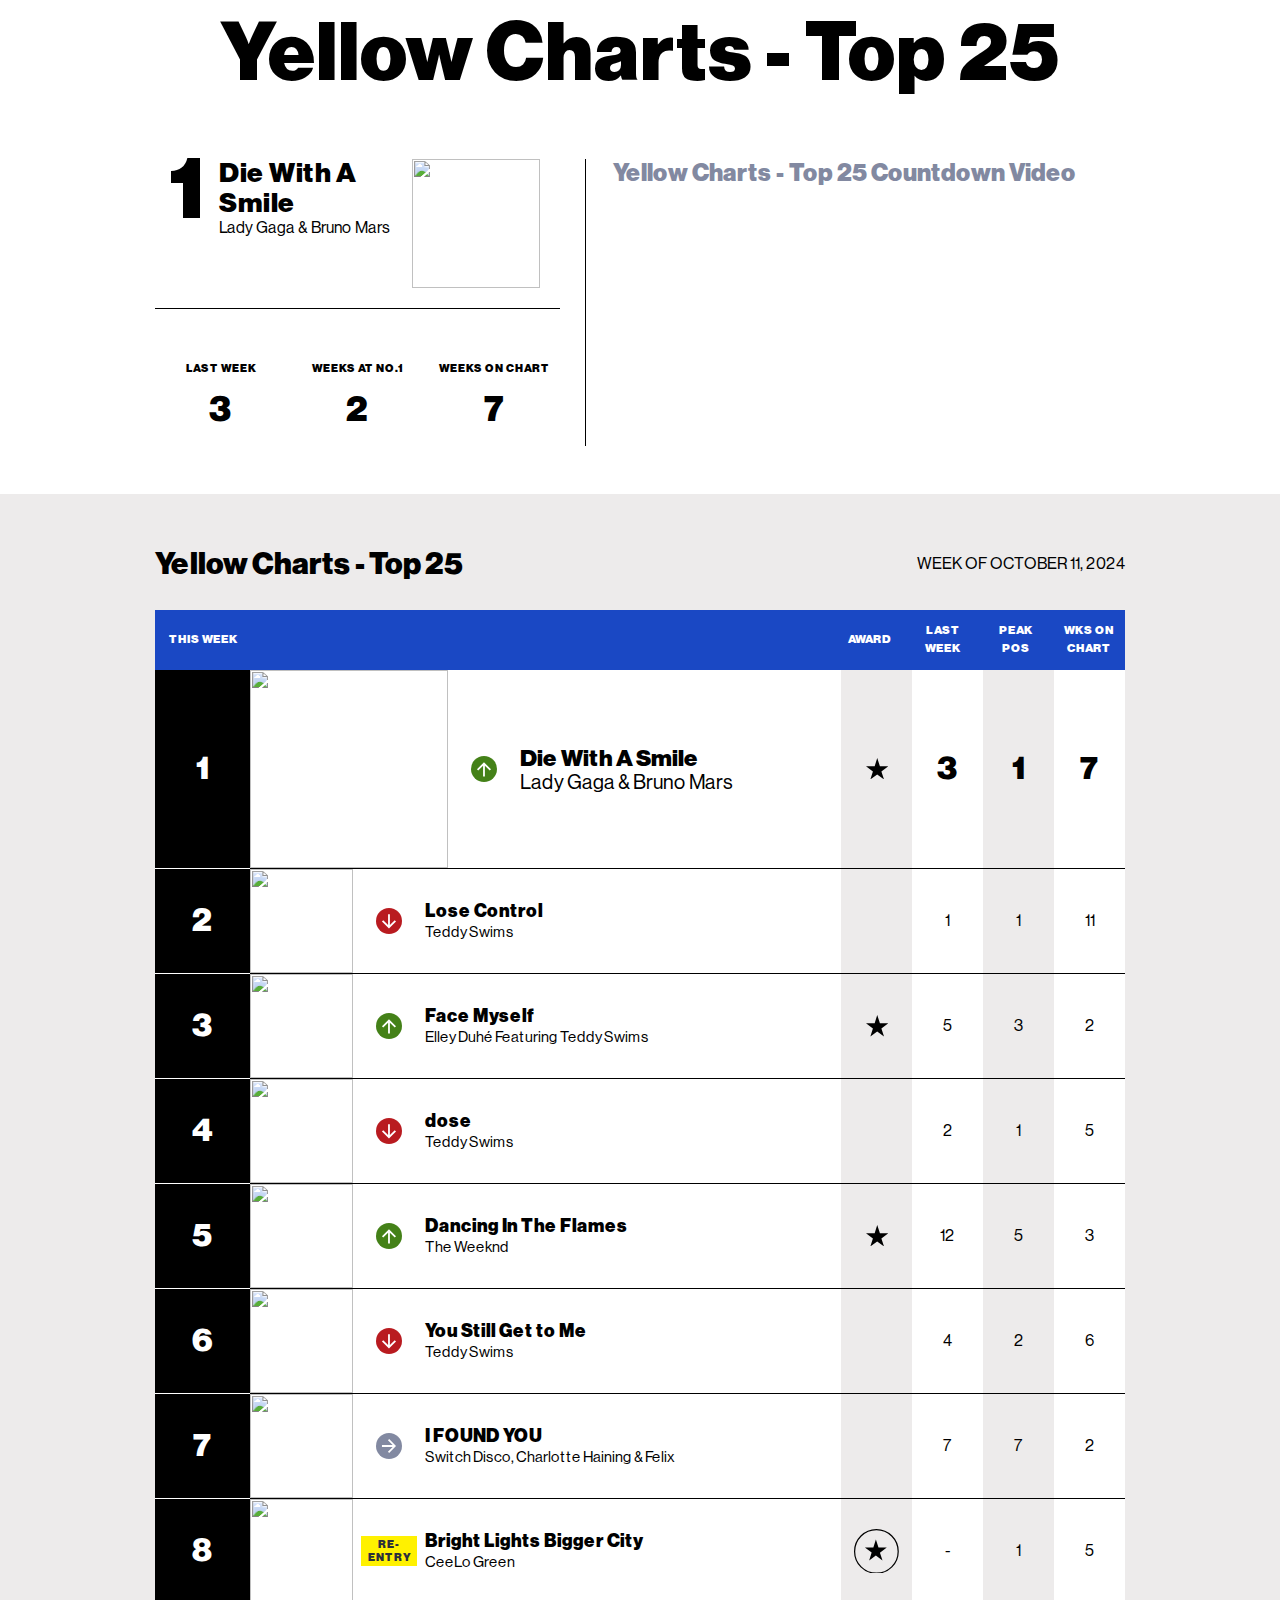
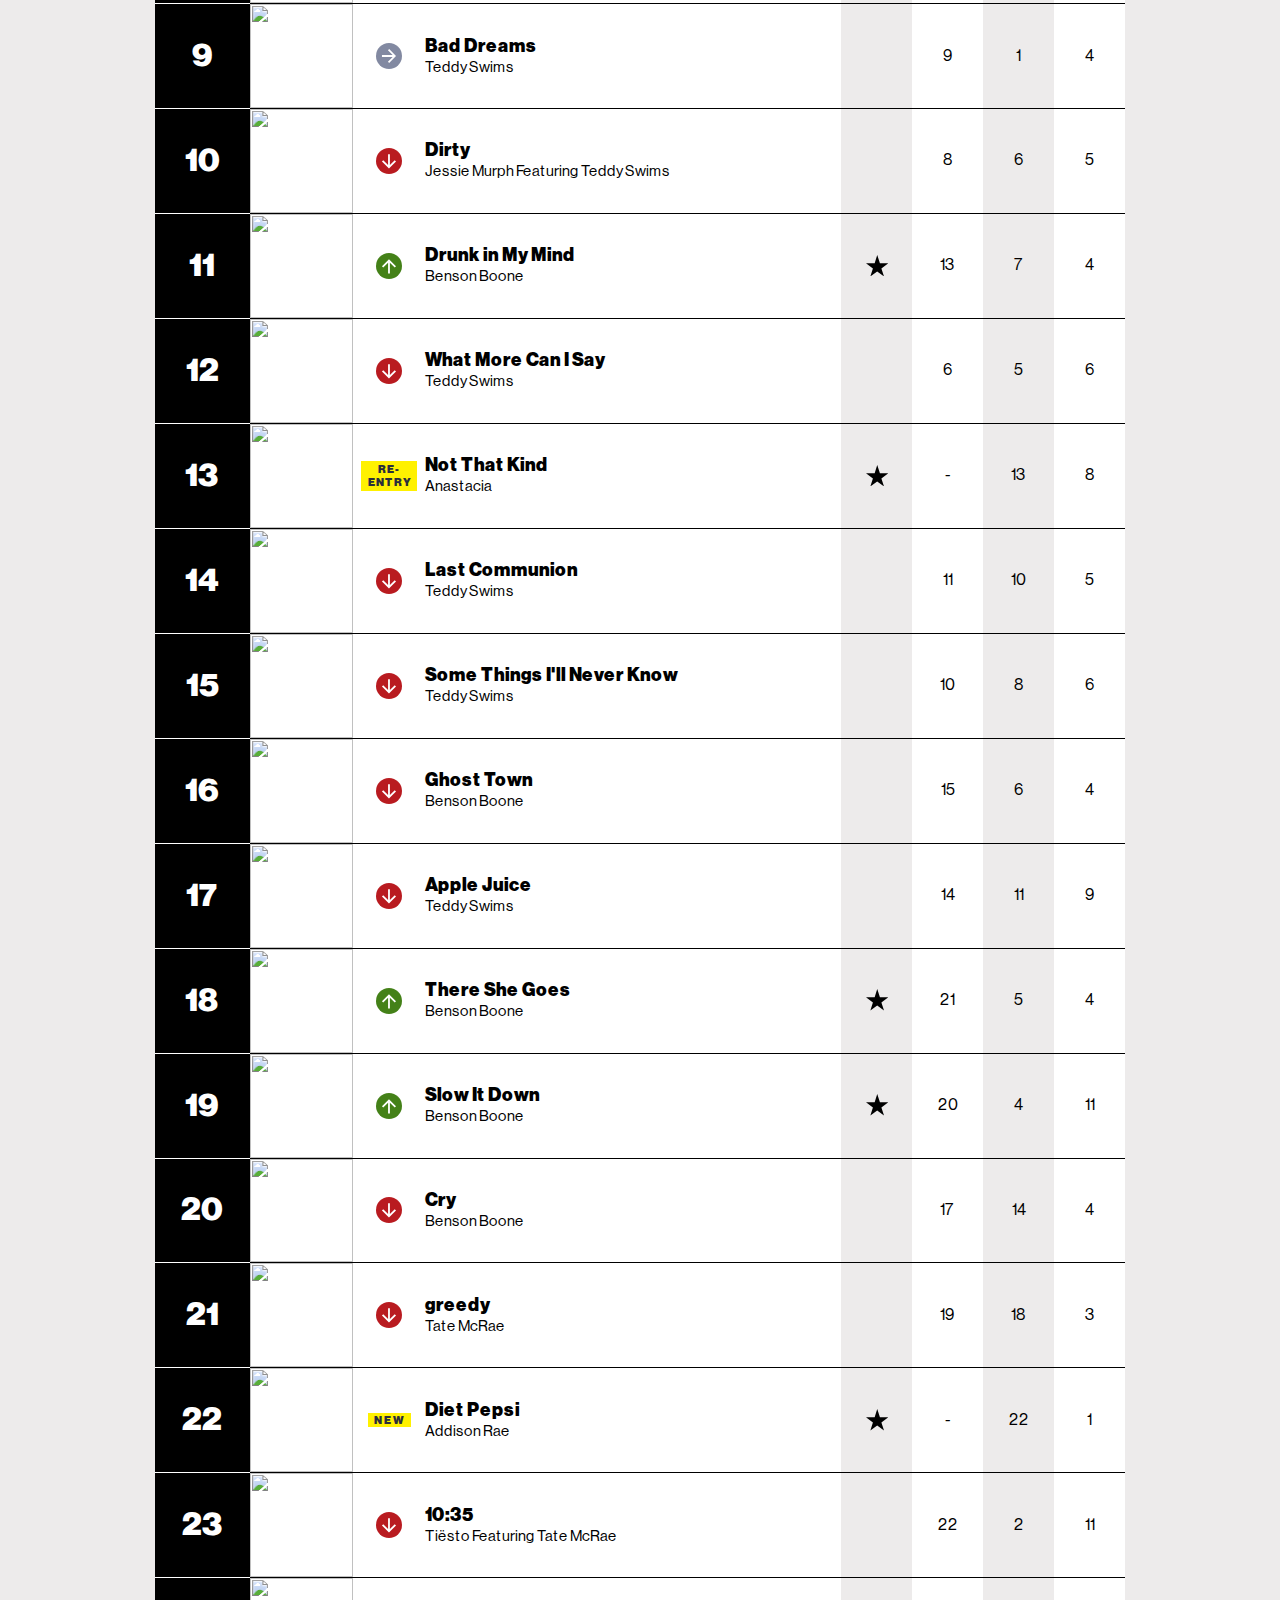
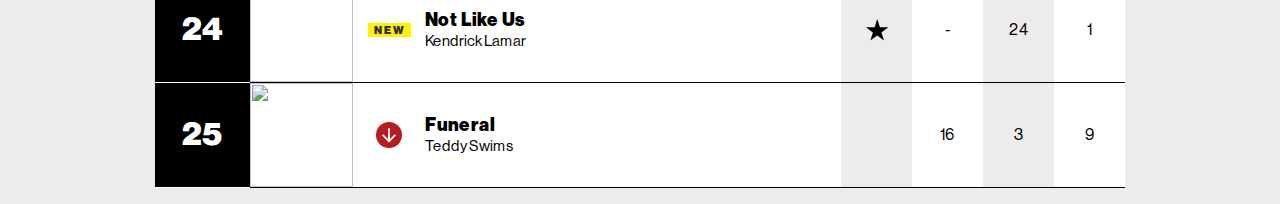
==== yellow.html @ ba689049 "Initial upload" ====
<html>
<head>
    <script>
        var data = [{
            week: 1,
            date: "Week of August 2, 2024",
            songs: [
                { name: "Lose Control", artist: "Teddy Swims", img: "https://charts-static.billboard.com/img/2023/07/teddyswims-vot-losecontrol-4kx-344x344.jpg" },
                { name: "10:35", artist: "Tiësto Featuring Tate McRae", img: "https://i.scdn.co/image/ab67616d00001e02999565cd8bea3f8f0985bb31" }, 
                { name: "No Way", artist: "SIX Featuring Renée Lamb", img: "https://i.scdn.co/image/ab67616d0000b27369cfe2a2218d791640e0142b" },
                { name: "The Phoenix", artist: "Fall Out Boy", img: "https://upload.wikimedia.org/wikipedia/en/thumb/3/3b/Fall_Out_Boy_-_%22The_Phoenix%22_%28Single%29.jpg/220px-Fall_Out_Boy_-_%22The_Phoenix%22_%28Single%29.jpg" },
                { name: "Goodbye's Been Good to You", artist: "Teddy Swims", img: "https://i.scdn.co/image/ab67616d0000b2731a0323cc23419360a34a3ace" },
                { name: "A Bar Song (Tipsy)", artist: "Shaboozey", img: "https://i.scdn.co/image/ab67616d0000b27380d86d636244b72a3a1eede2" } ,
                { name: "The Door", artist: "Teddy Swims", img: "https://i.scdn.co/image/ab67616d0000b273d2c3f88cbf436dff33c659e1" } ,
                { name: "Devil in a Dress", artist: "Teddy Swims", img: "https://i.scdn.co/image/ab67616d0000b273d8cb72459c89711ea8b8ecb1" },
                { name: "Ex-Wives", artist: "SIX", img: "https://i.scdn.co/image/ab67616d0000b27369cfe2a2218d791640e0142b" } ,
                { name: "Slow It Down", artist: "Benson Boone", img: "https://i.scdn.co/image/ab67616d0000b273f824b0f45489f0f3388d5398" },
                { name: "Love is Alive", artist: "Anastacia", img: "https://i.scdn.co/image/ab67616d00001e025b4639f7df1ba7a582a5b5ab" },
                { name: "Hammer to the Heart", artist: "Teddy Swims", img: "https://i.scdn.co/image/ab67616d0000b273986e4bc7e3c0ad7eb8d64225" },
                { name: "Beautiful Things", artist: "Benson Boone", img: "https://i.scdn.co/image/ab67616d0000b273bef221ea02a821e7feeda9cf" },
                { name: "Firestarter", artist: "Samantha Jade", img: "https://i.scdn.co/image/ab67616d0000b273ee6e84798346c473527b376e" },
                { name: "Welcome to My Truth", artist: "Anastacia", img: "https://i.scdn.co/image/ab67616d0000b27356e7b7a0fff90d590b422196" },
                { name: "Since U Been Gone", artist: "Kelly Clarkson", img: "https://i.scdn.co/image/ab67616d0000b27324c2e23f46eb28b0344c1c0d" },
                { name: "I'm Outta Love", artist: "Anastacia", img: "https://i.scdn.co/image/ab67616d0000b2735060a2346587df70f1e935bd" },
                { name: "Not That Kind", artist: "Anastacia", img: "https://encrypted-tbn0.gstatic.com/images?q=tbn:ANd9GcRNy6RhGiL3F_CAZUvHr84hDOs77MT_DqPF1Q&s" },
                { name: "Scream", artist: "Usher", img: "https://i.scdn.co/image/ab67616d0000b273b49f3df6322023b8872507b5" },
                { name: "Paid My Dues", artist: "Anastacia", img: "https://i.scdn.co/image/ab67616d0000b273dabd8186f78a67db0dacdcf1" },
                { name: "One Day in Your Life", artist: "Anastacia", img: "https://i.scdn.co/image/ab67616d0000b27321e98eb99567a82a4fd05d7d" },
                { name: "Gone", artist: "Kelly Clarkson", img: "https://i.scdn.co/image/ab67616d0000b27303dadde4d9d305c1c3e0d91c" },
                { name: "You'll Never Be Alone", artist: "Anastacia", img: "https://i.scdn.co/image/ab67616d0000b273baac86a5fab892283a076187" },
                { name: "Left Outside Alone", artist: "Anastacia", img: "https://i.scdn.co/image/ab67616d0000b273ed08336b52526fac0651c1c8" },
                { name: "My Life Would Suck Without You", artist: "Kelly Clarkson", img: "https://i.scdn.co/image/ab67616d0000b2738a8234bf46e53947376e56bf" }
            ]
        },
        {
            week: 2,
            date: "Week of August 9, 2024",
            songs: [
                { name: "Lose Control", artist: "Teddy Swims", img: "https://charts-static.billboard.com/img/2023/07/teddyswims-vot-losecontrol-4kx-344x344.jpg" },
                { name: "10:35", artist: "Tiësto Featuring Tate McRae", img: "https://i.scdn.co/image/ab67616d00001e02999565cd8bea3f8f0985bb31" }, 
                { name: "No Way", artist: "SIX Featuring Renée Lamb", img: "https://i.scdn.co/image/ab67616d0000b27369cfe2a2218d791640e0142b" },
                { name: "Slow It Down", artist: "Benson Boone", img: "https://i.scdn.co/image/ab67616d0000b273f824b0f45489f0f3388d5398" },
                { name: "Training Season", artist: "Dua Lipa", img: "https://i.scdn.co/image/ab67616d0000b273790260cc86fd7b2678bb204d" },
                { name: "A Bar Song (Tipsy)", artist: "Shaboozey", img: "https://i.scdn.co/image/ab67616d0000b27380d86d636244b72a3a1eede2" } ,
                { name: "The Door", artist: "Teddy Swims", img: "https://i.scdn.co/image/ab67616d0000b273d2c3f88cbf436dff33c659e1" } ,
                { name: "Hammer to the Heart", artist: "Teddy Swims", img: "https://i.scdn.co/image/ab67616d0000b273986e4bc7e3c0ad7eb8d64225" } ,
                { name: "Devil in a Dress", artist: "Teddy Swims", img: "https://i.scdn.co/image/ab67616d0000b273d8cb72459c89711ea8b8ecb1" },
                { name: "Goodbye's Been Good to You", artist: "Teddy Swims", img: "https://i.scdn.co/image/ab67616d0000b2731a0323cc23419360a34a3ace" },
                { name: "Apple Juice", artist: "Teddy Swims", img: "https://i.scdn.co/image/ab67616d0000b273986e4bc7e3c0ad7eb8d64225" } ,
                { name: "The Phoenix", artist: "Fall Out Boy", img: "https://upload.wikimedia.org/wikipedia/en/thumb/3/3b/Fall_Out_Boy_-_%22The_Phoenix%22_%28Single%29.jpg/220px-Fall_Out_Boy_-_%22The_Phoenix%22_%28Single%29.jpg" },
                { name: "I'm Outta Love", artist: "Anastacia", img: "https://i.scdn.co/image/ab67616d0000b2735060a2346587df70f1e935bd" },
                { name: "Beautiful Things", artist: "Benson Boone", img: "https://i.scdn.co/image/ab67616d0000b273bef221ea02a821e7feeda9cf" },
                { name: "Houdini", artist: "Dua Lipa", img: "https://i.scdn.co/image/ab67616d0000b273001d5706fddc72561f6488af" },
                { name: "Welcome to My Truth", artist: "Anastacia", img: "https://i.scdn.co/image/ab67616d0000b27356e7b7a0fff90d590b422196" },
                { name: "Love is Alive", artist: "Anastacia", img: "https://i.scdn.co/image/ab67616d00001e025b4639f7df1ba7a582a5b5ab" },
                { name: "Since U Been Gone", artist: "Kelly Clarkson", img: "https://i.scdn.co/image/ab67616d0000b27324c2e23f46eb28b0344c1c0d" },
                { name: "All You Wanna Do", artist: "SIX Featuring Aimie Atkinson", img: "https://i.scdn.co/image/ab67616d0000b27369cfe2a2218d791640e0142b" } ,
                { name: "Not That Kind", artist: "Anastacia", img: "https://encrypted-tbn0.gstatic.com/images?q=tbn:ANd9GcRNy6RhGiL3F_CAZUvHr84hDOs77MT_DqPF1Q&s" },
                { name: "Firestarter", artist: "Samantha Jade", img: "https://i.scdn.co/image/ab67616d0000b273ee6e84798346c473527b376e" },
                { name: "Ex-Wives", artist: "SIX", img: "https://i.scdn.co/image/ab67616d0000b27369cfe2a2218d791640e0142b" } ,
                { name: "F**k You! (Forget You)", artist: "CeeLo Green", img: "https://i.scdn.co/image/ab67616d0000b273a00f3f34ac0a2b472255bcb6" },
                { name: "One Day in Your Life", artist: "Anastacia", img: "https://i.scdn.co/image/ab67616d0000b27321e98eb99567a82a4fd05d7d" },
                { name: "Gone", artist: "Kelly Clarkson", img: "https://i.scdn.co/image/ab67616d0000b27303dadde4d9d305c1c3e0d91c" }
            ]
        },
        {
            week: 3,
            date: "Week of August 16, 2024",
            songs: [
                { name: "Bad For Me", artist: "Meghan Trainor Featuring Teddy Swims", img: "https://i.scdn.co/image/ab67616d0000b2739ff93660c0f34ca12141d4ec" },
                { name: "Lose Control", artist: "Teddy Swims", img: "https://charts-static.billboard.com/img/2023/07/teddyswims-vot-losecontrol-4kx-344x344.jpg" },
                { name: "What Happens Now?", artist: "Dasha", img: "https://i.scdn.co/image/ab67616d0000b2734ccf88b66e04cfd247f287eb" },
                { name: "Training Season", artist: "Dua Lipa", img: "https://i.scdn.co/image/ab67616d0000b273790260cc86fd7b2678bb204d" },
                { name: "A Bar Song (Tipsy)", artist: "Shaboozey", img: "https://i.scdn.co/image/ab67616d0000b27380d86d636244b72a3a1eede2" } ,
                { name: "Slow It Down", artist: "Benson Boone", img: "https://i.scdn.co/image/ab67616d0000b273f824b0f45489f0f3388d5398" },
                { name: "Funeral", artist: "Teddy Swims", img: "https://i.scdn.co/image/ab67616d00001e0257e4be14bc56b19ef784890d" },
                { name: "No Way", artist: "SIX Featuring Renée Lamb", img: "https://i.scdn.co/image/ab67616d0000b27369cfe2a2218d791640e0142b" },
                { name: "The Door", artist: "Teddy Swims", img: "https://i.scdn.co/image/ab67616d0000b273d2c3f88cbf436dff33c659e1" } ,
                { name: "Hammer to the Heart", artist: "Teddy Swims", img: "https://i.scdn.co/image/ab67616d0000b273986e4bc7e3c0ad7eb8d64225" },
                { name: "Apple Juice", artist: "Teddy Swims", img: "https://i.scdn.co/image/ab67616d0000b273986e4bc7e3c0ad7eb8d64225" } ,
                { name: "All You Wanna Do", artist: "SIX Featuring Aimie Atkinson", img: "https://i.scdn.co/image/ab67616d0000b27369cfe2a2218d791640e0142b" } ,
                { name: "Espresso", artist: "Sabrina Carpenter", img: "https://i.scdn.co/image/ab67616d0000b273659cd4673230913b3918e0d5" },
                { name: "Devil in a Dress", artist: "Teddy Swims", img: "https://i.scdn.co/image/ab67616d0000b273d8cb72459c89711ea8b8ecb1" },
                { name: "Feather", artist: "Sabrina Carpenter", img: "https://i.scdn.co/image/ab67616d0000b27320bc45d92ee8e4e2097ed635" },
                { name: "Goodbye's Been Good to You", artist: "Teddy Swims", img: "https://i.scdn.co/image/ab67616d0000b2731a0323cc23419360a34a3ace" },
                { name: "10:35", artist: "Tiësto Featuring Tate McRae", img: "https://i.scdn.co/image/ab67616d00001e02999565cd8bea3f8f0985bb31" }, 
                { name: "F**k You! (Forget You)", artist: "CeeLo Green", img: "https://i.scdn.co/image/ab67616d0000b273a00f3f34ac0a2b472255bcb6" },
                { name: "The Phoenix", artist: "Fall Out Boy", img: "https://upload.wikimedia.org/wikipedia/en/thumb/3/3b/Fall_Out_Boy_-_%22The_Phoenix%22_%28Single%29.jpg/220px-Fall_Out_Boy_-_%22The_Phoenix%22_%28Single%29.jpg" },
                { name: "Beautiful Things", artist: "Benson Boone", img: "https://i.scdn.co/image/ab67616d0000b273bef221ea02a821e7feeda9cf" },
                { name: "Bright Lights Bigger City", artist: "CeeLo Green", img: "https://i.scdn.co/image/ab67616d0000b273731d4549d3586763ded1a5b9" },
                { name: "I'm Outta Love", artist: "Anastacia", img: "https://i.scdn.co/image/ab67616d0000b2735060a2346587df70f1e935bd" },
                { name: "Austin", artist: "Dasha", img: "https://i.scdn.co/image/ab67616d00001e02a73f6a4f17c58becc885efe2" },
                { name: "Houdini", artist: "Dua Lipa", img: "https://i.scdn.co/image/ab67616d0000b273001d5706fddc72561f6488af" },
                { name: "Not That Kind", artist: "Anastacia", img: "https://encrypted-tbn0.gstatic.com/images?q=tbn:ANd9GcRNy6RhGiL3F_CAZUvHr84hDOs77MT_DqPF1Q&s" }

                ]
        },
        {
            week: 4,
            date: "Week of August 23, 2024",
            songs: [
                { name: "Bright Lights Bigger City", artist: "CeeLo Green", img: "https://i.scdn.co/image/ab67616d0000b273731d4549d3586763ded1a5b9" },
                { name: "Lose Control", artist: "Teddy Swims", img: "https://charts-static.billboard.com/img/2023/07/teddyswims-vot-losecontrol-4kx-344x344.jpg" },
                { name: "Funeral", artist: "Teddy Swims", img: "https://i.scdn.co/image/ab67616d00001e0257e4be14bc56b19ef784890d" },
                { name: "A Bar Song (Tipsy)", artist: "Shaboozey", img: "https://i.scdn.co/image/ab67616d0000b27380d86d636244b72a3a1eede2" } ,
                { name: "Bad For Me", artist: "Meghan Trainor Featuring Teddy Swims", img: "https://i.scdn.co/image/ab67616d0000b2739ff93660c0f34ca12141d4ec" },
                { name: "Training Season", artist: "Dua Lipa", img: "https://i.scdn.co/image/ab67616d0000b273790260cc86fd7b2678bb204d" },
                { name: "Looking at Me", artist: "Sabrina Carpenter", img: "https://i.scdn.co/image/ab67616d0000b273f22e1263704f24cb504700ea" },
                { name: "Slow It Down", artist: "Benson Boone", img: "https://i.scdn.co/image/ab67616d0000b273f824b0f45489f0f3388d5398" },
                { name: "F**k You! (Forget You)", artist: "CeeLo Green", img: "https://i.scdn.co/image/ab67616d0000b273a00f3f34ac0a2b472255bcb6" },
                { name: "The Door", artist: "Teddy Swims", img: "https://i.scdn.co/image/ab67616d0000b273d2c3f88cbf436dff33c659e1" } ,
                { name: "Hammer to the Heart", artist: "Teddy Swims", img: "https://i.scdn.co/image/ab67616d0000b273986e4bc7e3c0ad7eb8d64225" },
                { name: "Apple Juice", artist: "Teddy Swims", img: "https://i.scdn.co/image/ab67616d0000b273986e4bc7e3c0ad7eb8d64225" } ,
                { name: "No Way", artist: "SIX Featuring Renée Lamb", img: "https://i.scdn.co/image/ab67616d0000b27369cfe2a2218d791640e0142b" },
                { name: "Espresso", artist: "Sabrina Carpenter", img: "https://i.scdn.co/image/ab67616d0000b273659cd4673230913b3918e0d5" },
                { name: "Goodbye's Been Good to You", artist: "Teddy Swims", img: "https://i.scdn.co/image/ab67616d0000b2731a0323cc23419360a34a3ace" },
                { name: "All You Wanna Do", artist: "SIX Featuring Aimie Atkinson", img: "https://i.scdn.co/image/ab67616d0000b27369cfe2a2218d791640e0142b" } ,
                { name: "What Happens Now?", artist: "Dasha", img: "https://i.scdn.co/image/ab67616d0000b2734ccf88b66e04cfd247f287eb" },
                { name: "Devil in a Dress", artist: "Teddy Swims", img: "https://i.scdn.co/image/ab67616d0000b273d8cb72459c89711ea8b8ecb1" },
                { name: "10:35", artist: "Tiësto Featuring Tate McRae", img: "https://i.scdn.co/image/ab67616d00001e02999565cd8bea3f8f0985bb31" }, 
                { name: "Beautiful Things", artist: "Benson Boone", img: "https://i.scdn.co/image/ab67616d0000b273bef221ea02a821e7feeda9cf" },
                { name: "The Phoenix", artist: "Fall Out Boy", img: "https://upload.wikimedia.org/wikipedia/en/thumb/3/3b/Fall_Out_Boy_-_%22The_Phoenix%22_%28Single%29.jpg/220px-Fall_Out_Boy_-_%22The_Phoenix%22_%28Single%29.jpg" },
                { name: "Feather", artist: "Sabrina Carpenter", img: "https://i.scdn.co/image/ab67616d0000b27320bc45d92ee8e4e2097ed635" },
                { name: "I'm Outta Love", artist: "Anastacia", img: "https://i.scdn.co/image/ab67616d0000b2735060a2346587df70f1e935bd" },
                { name: "Not That Kind", artist: "Anastacia", img: "https://encrypted-tbn0.gstatic.com/images?q=tbn:ANd9GcRNy6RhGiL3F_CAZUvHr84hDOs77MT_DqPF1Q&s" },
                { name: "One Day in Your Life", artist: "Anastacia", img: "https://i.scdn.co/image/ab67616d0000b27321e98eb99567a82a4fd05d7d" }

                ]
        },
        {
            week: 5,
            date: "Week of August 30, 2024",
            songs: [
                { name: "Lose Control", artist: "Teddy Swims", img: "https://charts-static.billboard.com/img/2023/07/teddyswims-vot-losecontrol-4kx-344x344.jpg" },
                { name: "Looking at Me", artist: "Sabrina Carpenter", img: "https://i.scdn.co/image/ab67616d0000b273f22e1263704f24cb504700ea" },
                { name: "A Bar Song (Tipsy)", artist: "Shaboozey", img: "https://i.scdn.co/image/ab67616d0000b27380d86d636244b72a3a1eede2" } ,
                { name: "Bright Lights Bigger City", artist: "CeeLo Green", img: "https://i.scdn.co/image/ab67616d0000b273731d4549d3586763ded1a5b9" },
                { name: "The Door", artist: "Teddy Swims", img: "https://i.scdn.co/image/ab67616d0000b273d2c3f88cbf436dff33c659e1" } ,
                { name: "Funeral", artist: "Teddy Swims", img: "https://i.scdn.co/image/ab67616d00001e0257e4be14bc56b19ef784890d" },
                { name: "Bad For Me", artist: "Meghan Trainor Featuring Teddy Swims", img: "https://i.scdn.co/image/ab67616d0000b2739ff93660c0f34ca12141d4ec" },
                { name: "Hammer to the Heart", artist: "Teddy Swims", img: "https://i.scdn.co/image/ab67616d0000b273986e4bc7e3c0ad7eb8d64225" },
                { name: "Espresso", artist: "Sabrina Carpenter", img: "https://i.scdn.co/image/ab67616d0000b273659cd4673230913b3918e0d5" },
                { name: "Goodbye's Been Good to You", artist: "Teddy Swims", img: "https://i.scdn.co/image/ab67616d0000b2731a0323cc23419360a34a3ace" },
                { name: "F**k You! (Forget You)", artist: "CeeLo Green", img: "https://i.scdn.co/image/ab67616d0000b273a00f3f34ac0a2b472255bcb6" },
                { name: "Apple Juice", artist: "Teddy Swims", img: "https://i.scdn.co/image/ab67616d0000b273986e4bc7e3c0ad7eb8d64225" } ,
                { name: "Devil in a Dress", artist: "Teddy Swims", img: "https://i.scdn.co/image/ab67616d0000b273d8cb72459c89711ea8b8ecb1" },
                { name: "What Happens Now?", artist: "Dasha", img: "https://i.scdn.co/image/ab67616d0000b2734ccf88b66e04cfd247f287eb" },
                { name: "No Way", artist: "SIX Featuring Renée Lamb", img: "https://i.scdn.co/image/ab67616d0000b27369cfe2a2218d791640e0142b" },
                { name: "Slow It Down", artist: "Benson Boone", img: "https://i.scdn.co/image/ab67616d0000b273f824b0f45489f0f3388d5398" },
                { name: "10:35", artist: "Tiësto Featuring Tate McRae", img: "https://i.scdn.co/image/ab67616d00001e02999565cd8bea3f8f0985bb31" }, 
                { name: "Beautiful Things", artist: "Benson Boone", img: "https://i.scdn.co/image/ab67616d0000b273bef221ea02a821e7feeda9cf" },
                { name: "All You Wanna Do", artist: "SIX Featuring Aimie Atkinson", img: "https://i.scdn.co/image/ab67616d0000b27369cfe2a2218d791640e0142b" } ,
                { name: "Feather", artist: "Sabrina Carpenter", img: "https://i.scdn.co/image/ab67616d0000b27320bc45d92ee8e4e2097ed635" },
                { name: "I'm Outta Love", artist: "Anastacia", img: "https://i.scdn.co/image/ab67616d0000b2735060a2346587df70f1e935bd" },
                { name: "One Day in Your Life", artist: "Anastacia", img: "https://i.scdn.co/image/ab67616d0000b27321e98eb99567a82a4fd05d7d" },
                { name: "The Phoenix", artist: "Fall Out Boy", img: "https://upload.wikimedia.org/wikipedia/en/thumb/3/3b/Fall_Out_Boy_-_%22The_Phoenix%22_%28Single%29.jpg/220px-Fall_Out_Boy_-_%22The_Phoenix%22_%28Single%29.jpg" },
                { name: "Not That Kind", artist: "Anastacia", img: "https://encrypted-tbn0.gstatic.com/images?q=tbn:ANd9GcRNy6RhGiL3F_CAZUvHr84hDOs77MT_DqPF1Q&s" },
                { name: "Die With A Smile", artist: "Lady Gaga & Bruno Mars", img: "https://i.scdn.co/image/ab67616d0000b27382ea2e9e1858aa012c57cd45" }

                ]
        },
        {

            week: 6,
            date: "Week of September 6, 2024",
            songs: [
                { name: "Lose Control", artist: "Teddy Swims", img: "https://charts-static.billboard.com/img/2023/07/teddyswims-vot-losecontrol-4kx-344x344.jpg" },
                { name: "You Still Get to Me", artist: "Teddy Swims", img: "https://i.scdn.co/image/ab67616d0000b2731a0323cc23419360a34a3ace" },
                { name: "A Bar Song (Tipsy)", artist: "Shaboozey", img: "https://i.scdn.co/image/ab67616d0000b27380d86d636244b72a3a1eede2" } ,
                { name: "Coincidence", artist: "Sabrina Carpenter", img: "https://i.scdn.co/image/ab67616d0000b273fd8d7a8d96871e791cb1f626" },
                { name: "Funeral", artist: "Teddy Swims", img: "https://i.scdn.co/image/ab67616d00001e0257e4be14bc56b19ef784890d" },
                { name: "Looking at Me", artist: "Sabrina Carpenter", img: "https://i.scdn.co/image/ab67616d0000b273f22e1263704f24cb504700ea" },
                { name: "Die With A Smile", artist: "Lady Gaga & Bruno Mars", img: "https://i.scdn.co/image/ab67616d0000b27382ea2e9e1858aa012c57cd45" },
                { name: "Espresso", artist: "Sabrina Carpenter", img: "https://i.scdn.co/image/ab67616d0000b273659cd4673230913b3918e0d5" },
                { name: "Bad For Me", artist: "Meghan Trainor Featuring Teddy Swims", img: "https://i.scdn.co/image/ab67616d0000b2739ff93660c0f34ca12141d4ec" },
                { name: "Slow It Down", artist: "Benson Boone", img: "https://i.scdn.co/image/ab67616d0000b273f824b0f45489f0f3388d5398" },
                { name: "Taste", artist: "Sabrina Carpenter", img: "https://upload.wikimedia.org/wikipedia/en/0/02/Sabrina_Carpenter_-_Taste.png" },
                { name: "The Door", artist: "Teddy Swims", img: "https://i.scdn.co/image/ab67616d0000b273d2c3f88cbf436dff33c659e1" } ,
                { name: "10:35", artist: "Tiësto Featuring Tate McRae", img: "https://i.scdn.co/image/ab67616d00001e02999565cd8bea3f8f0985bb31" }, 
                { name: "Goodbye's Been Good to You", artist: "Teddy Swims", img: "https://i.scdn.co/image/ab67616d0000b2731a0323cc23419360a34a3ace" },
                { name: "Hammer to the Heart", artist: "Teddy Swims", img: "https://i.scdn.co/image/ab67616d0000b273986e4bc7e3c0ad7eb8d64225" },
                { name: "Bright Lights Bigger City", artist: "CeeLo Green", img: "https://i.scdn.co/image/ab67616d0000b273731d4549d3586763ded1a5b9" },
                { name: "Apple Juice", artist: "Teddy Swims", img: "https://i.scdn.co/image/ab67616d0000b273986e4bc7e3c0ad7eb8d64225" } ,
                { name: "Not That Kind", artist: "Anastacia", img: "https://encrypted-tbn0.gstatic.com/images?q=tbn:ANd9GcRNy6RhGiL3F_CAZUvHr84hDOs77MT_DqPF1Q&s" },
                { name: "Beautiful Things", artist: "Benson Boone", img: "https://i.scdn.co/image/ab67616d0000b273bef221ea02a821e7feeda9cf" },
                { name: "Some Things I'll Never Know", artist: "Teddy Swims", img: "https://i.scdn.co/image/ab67616d0000b2731a0323cc23419360a34a3ace" },
                { name: "Devil in a Dress", artist: "Teddy Swims", img: "https://i.scdn.co/image/ab67616d0000b273d8cb72459c89711ea8b8ecb1" },
                { name: "What More Can I Say", artist: "Teddy Swims", img: "https://is1-ssl.mzstatic.com/image/thumb/Music126/v4/6b/c9/b1/6bc9b115-7b51-4538-ab8b-63dae6df38f1/054391443892.jpg/600x600bf-60.jpg" },
                { name: "F**k You! (Forget You)", artist: "CeeLo Green", img: "https://i.scdn.co/image/ab67616d0000b273a00f3f34ac0a2b472255bcb6" },
                { name: "I'm Outta Love", artist: "Anastacia", img: "https://i.scdn.co/image/ab67616d0000b2735060a2346587df70f1e935bd" },
                { name: "Feather", artist: "Sabrina Carpenter", img: "https://i.scdn.co/image/ab67616d0000b27320bc45d92ee8e4e2097ed635" }

                ]
        },
        {

            week: 7,
            date: "Week of September 13, 2024",
            songs: [
                { name: "Die With A Smile", artist: "Lady Gaga & Bruno Mars", img: "https://i.scdn.co/image/ab67616d0000b27382ea2e9e1858aa012c57cd45" },
                { name: "You Still Get to Me", artist: "Teddy Swims", img: "https://i.scdn.co/image/ab67616d0000b2731a0323cc23419360a34a3ace" },
                { name: "Lose Control", artist: "Teddy Swims", img: "https://charts-static.billboard.com/img/2023/07/teddyswims-vot-losecontrol-4kx-344x344.jpg" },
                { name: "A Bar Song (Tipsy)", artist: "Shaboozey", img: "https://i.scdn.co/image/ab67616d0000b27380d86d636244b72a3a1eede2" } ,
                { name: "What More Can I Say", artist: "Teddy Swims", img: "https://is1-ssl.mzstatic.com/image/thumb/Music126/v4/6b/c9/b1/6bc9b115-7b51-4538-ab8b-63dae6df38f1/054391443892.jpg/600x600bf-60.jpg" },
                { name: "Funeral", artist: "Teddy Swims", img: "https://i.scdn.co/image/ab67616d00001e0257e4be14bc56b19ef784890d" },
                { name: "Bad For Me", artist: "Meghan Trainor Featuring Teddy Swims", img: "https://i.scdn.co/image/ab67616d0000b2739ff93660c0f34ca12141d4ec" },
                { name: "Some Things I'll Never Know", artist: "Teddy Swims", img: "https://i.scdn.co/image/ab67616d0000b2731a0323cc23419360a34a3ace" },
                { name: "dose", artist: "Teddy Swims", img: "https://i.scdn.co/image/ab67616d0000b27395418aedda778c6855e978f1" },
                { name: "Dirty", artist: "Jessie Murph Featuring Teddy Swims", img: "https://i.scdn.co/image/ab67616d0000b273e094cf8d2eb370fb04f025c3" },
                { name: "Coincidence", artist: "Sabrina Carpenter", img: "https://i.scdn.co/image/ab67616d0000b273fd8d7a8d96871e791cb1f626" },
                { name: "Goodbye's Been Good to You", artist: "Teddy Swims", img: "https://i.scdn.co/image/ab67616d0000b2731a0323cc23419360a34a3ace" },
                { name: "Slow It Down", artist: "Benson Boone", img: "https://i.scdn.co/image/ab67616d0000b273f824b0f45489f0f3388d5398" },
                { name: "10:35", artist: "Tiësto Featuring Tate McRae", img: "https://i.scdn.co/image/ab67616d00001e02999565cd8bea3f8f0985bb31" }, 
                { name: "Looking at Me", artist: "Sabrina Carpenter", img: "https://i.scdn.co/image/ab67616d0000b273f22e1263704f24cb504700ea" },
                { name: "Hammer to the Heart", artist: "Teddy Swims", img: "https://i.scdn.co/image/ab67616d0000b273986e4bc7e3c0ad7eb8d64225" },
                { name: "Not That Kind", artist: "Anastacia", img: "https://encrypted-tbn0.gstatic.com/images?q=tbn:ANd9GcRNy6RhGiL3F_CAZUvHr84hDOs77MT_DqPF1Q&s" },
                { name: "I'm Outta Love", artist: "Anastacia", img: "https://i.scdn.co/image/ab67616d0000b2735060a2346587df70f1e935bd" },
                { name: "Espresso", artist: "Sabrina Carpenter", img: "https://i.scdn.co/image/ab67616d0000b273659cd4673230913b3918e0d5" },
                { name: "Last Communion", artist: "Teddy Swims", img: "https://i.scdn.co/image/ab67616d0000b2731a0323cc23419360a34a3ace" },
                { name: "The Door", artist: "Teddy Swims", img: "https://i.scdn.co/image/ab67616d0000b273d2c3f88cbf436dff33c659e1" } ,
                { name: "Devil in a Dress", artist: "Teddy Swims", img: "https://i.scdn.co/image/ab67616d0000b273d8cb72459c89711ea8b8ecb1" },
                { name: "Apple Juice", artist: "Teddy Swims", img: "https://i.scdn.co/image/ab67616d0000b273986e4bc7e3c0ad7eb8d64225" } ,
                { name: "Taste", artist: "Sabrina Carpenter", img: "https://upload.wikimedia.org/wikipedia/en/0/02/Sabrina_Carpenter_-_Taste.png" },
                { name: "Good Luck, Babe!", artist: "Chappell Roan", img: "https://i.scdn.co/image/ab67616d0000b27391b4bc7c88d91a42e0f3a8b7" }

                ]
        },
        {

            week: 8,
            date: "Week of September 20, 2024",
            songs: [
                { name: "Bad Dreams", artist: "Teddy Swims", img: "https://i.scdn.co/image/ab67616d0000b273de4b0388cb6e5267132a07bc" },
                { name: "Die With A Smile", artist: "Lady Gaga & Bruno Mars", img: "https://i.scdn.co/image/ab67616d0000b27382ea2e9e1858aa012c57cd45" },
                { name: "You Still Get to Me", artist: "Teddy Swims", img: "https://i.scdn.co/image/ab67616d0000b2731a0323cc23419360a34a3ace" },
                { name: "Lose Control", artist: "Teddy Swims", img: "https://charts-static.billboard.com/img/2023/07/teddyswims-vot-losecontrol-4kx-344x344.jpg" },
                { name: "There She Goes", artist: "Benson Boone", img: "https://i.scdn.co/image/ab67616d0000b273cc04ff3e70e146ba9abacf40" },
                { name: "Dirty", artist: "Jessie Murph Featuring Teddy Swims", img: "https://i.scdn.co/image/ab67616d0000b273e094cf8d2eb370fb04f025c3" },
                { name: "What More Can I Say", artist: "Teddy Swims", img: "https://is1-ssl.mzstatic.com/image/thumb/Music126/v4/6b/c9/b1/6bc9b115-7b51-4538-ab8b-63dae6df38f1/054391443892.jpg/600x600bf-60.jpg" },
                { name: "Drunk in My Mind", artist: "Benson Boone", img: "https://i.scdn.co/image/ab67616d0000b273cc04ff3e70e146ba9abacf40" },
                { name: "Slow It Down", artist: "Benson Boone", img: "https://i.scdn.co/image/ab67616d0000b273f824b0f45489f0f3388d5398" },
                { name: "Funeral", artist: "Teddy Swims", img: "https://i.scdn.co/image/ab67616d00001e0257e4be14bc56b19ef784890d" },
                { name: "Ghost Town", artist: "Benson Boone", img: "https://i.scdn.co/image/ab67616d0000b273351638732d4bd958ae567ebc" },
                { name: "dose", artist: "Teddy Swims", img: "https://i.scdn.co/image/ab67616d0000b27395418aedda778c6855e978f1" },
                { name: "Last Communion", artist: "Teddy Swims", img: "https://i.scdn.co/image/ab67616d0000b2731a0323cc23419360a34a3ace" },
                { name: "Cry", artist: "Benson Boone", img: "https://i.scdn.co/image/ab67616d0000b273cc04ff3e70e146ba9abacf40" },
                { name: "Some Things I'll Never Know", artist: "Teddy Swims", img: "https://i.scdn.co/image/ab67616d0000b2731a0323cc23419360a34a3ace" },
                { name: "What Do You Want", artist: "Benson Boone", img: "https://i.scdn.co/image/ab67616d0000b273cc04ff3e70e146ba9abacf40" },
                { name: "Bad For Me", artist: "Meghan Trainor Featuring Teddy Swims", img: "https://i.scdn.co/image/ab67616d0000b2739ff93660c0f34ca12141d4ec" },
                { name: "A Bar Song (Tipsy)", artist: "Shaboozey", img: "https://i.scdn.co/image/ab67616d0000b27380d86d636244b72a3a1eede2" } ,
                { name: "Be Someone", artist: "Benson Boone", img: "https://i.scdn.co/image/ab67616d0000b273cc04ff3e70e146ba9abacf40" },
                { name: "Beautiful Things", artist: "Benson Boone", img: "https://i.scdn.co/image/ab67616d0000b273bef221ea02a821e7feeda9cf" },
                { name: "Goodbye's Been Good to You", artist: "Teddy Swims", img: "https://i.scdn.co/image/ab67616d0000b2731a0323cc23419360a34a3ace" },
                { name: "The Door", artist: "Teddy Swims", img: "https://i.scdn.co/image/ab67616d0000b273d2c3f88cbf436dff33c659e1" } ,
                { name: "10:35", artist: "Tiësto Featuring Tate McRae", img: "https://i.scdn.co/image/ab67616d00001e02999565cd8bea3f8f0985bb31" },
                { name: "I'm Outta Love", artist: "Anastacia", img: "https://i.scdn.co/image/ab67616d0000b2735060a2346587df70f1e935bd" },
                { name: "Hammer to the Heart", artist: "Teddy Swims", img: "https://i.scdn.co/image/ab67616d0000b273986e4bc7e3c0ad7eb8d64225" },

                ]
        },
        {

            week: 9,
            date: "Week of September 27, 2024",
            songs: [
                { name: "dose", artist: "Teddy Swims", img: "https://i.scdn.co/image/ab67616d0000b27395418aedda778c6855e978f1" },
                { name: "Lose Control", artist: "Teddy Swims", img: "https://charts-static.billboard.com/img/2023/07/teddyswims-vot-losecontrol-4kx-344x344.jpg" },
                { name: "Bad Dreams", artist: "Teddy Swims", img: "https://i.scdn.co/image/ab67616d0000b273de4b0388cb6e5267132a07bc" },
                { name: "Die With A Smile", artist: "Lady Gaga & Bruno Mars", img: "https://i.scdn.co/image/ab67616d0000b27382ea2e9e1858aa012c57cd45" },
                { name: "You Still Get to Me", artist: "Teddy Swims", img: "https://i.scdn.co/image/ab67616d0000b2731a0323cc23419360a34a3ace" },
                { name: "Ghost Town", artist: "Benson Boone", img: "https://i.scdn.co/image/ab67616d0000b273351638732d4bd958ae567ebc" },
                { name: "Drunk in My Mind", artist: "Benson Boone", img: "https://i.scdn.co/image/ab67616d0000b273cc04ff3e70e146ba9abacf40" },
                { name: "Dirty", artist: "Jessie Murph Featuring Teddy Swims", img: "https://i.scdn.co/image/ab67616d0000b273e094cf8d2eb370fb04f025c3" },
                { name: "What More Can I Say", artist: "Teddy Swims", img: "https://is1-ssl.mzstatic.com/image/thumb/Music126/v4/6b/c9/b1/6bc9b115-7b51-4538-ab8b-63dae6df38f1/054391443892.jpg/600x600bf-60.jpg" },
                { name: "Last Communion", artist: "Teddy Swims", img: "https://i.scdn.co/image/ab67616d0000b2731a0323cc23419360a34a3ace" },
                { name: "Some Things I'll Never Know", artist: "Teddy Swims", img: "https://i.scdn.co/image/ab67616d0000b2731a0323cc23419360a34a3ace" },
                { name: "Funeral", artist: "Teddy Swims", img: "https://i.scdn.co/image/ab67616d00001e0257e4be14bc56b19ef784890d" },
                { name: "Slow It Down", artist: "Benson Boone", img: "https://i.scdn.co/image/ab67616d0000b273f824b0f45489f0f3388d5398" },
                { name: "Cry", artist: "Benson Boone", img: "https://i.scdn.co/image/ab67616d0000b273cc04ff3e70e146ba9abacf40" },
                { name: "Goodbye's Been Good to You", artist: "Teddy Swims", img: "https://i.scdn.co/image/ab67616d0000b2731a0323cc23419360a34a3ace" },
                { name: "What Do You Want", artist: "Benson Boone", img: "https://i.scdn.co/image/ab67616d0000b273cc04ff3e70e146ba9abacf40" },
                { name: "There She Goes", artist: "Benson Boone", img: "https://i.scdn.co/image/ab67616d0000b273cc04ff3e70e146ba9abacf40" },
                { name: "greedy", artist: "Tate McRae", img: "https://i.scdn.co/image/ab67616d0000b27322fd802bc61db666c7c81aa8" } ,
                { name: "Apple Juice", artist: "Teddy Swims", img: "https://i.scdn.co/image/ab67616d0000b273986e4bc7e3c0ad7eb8d64225" } ,
                { name: "Dancing In The Flames", artist: "The Weeknd", img: "https://i.scdn.co/image/ab67616d0000b273f0e9b93cadbeb4d0227a59eb" } ,
                { name: "The Door", artist: "Teddy Swims", img: "https://i.scdn.co/image/ab67616d0000b273d2c3f88cbf436dff33c659e1" } ,
                { name: "Be Someone", artist: "Benson Boone", img: "https://i.scdn.co/image/ab67616d0000b273cc04ff3e70e146ba9abacf40" },
                { name: "10:35", artist: "Tiësto Featuring Tate McRae", img: "https://i.scdn.co/image/ab67616d00001e02999565cd8bea3f8f0985bb31" },
                { name: "Espresso", artist: "Sabrina Carpenter", img: "https://i.scdn.co/image/ab67616d0000b273659cd4673230913b3918e0d5" },
                { name: "A Bar Song (Tipsy)", artist: "Shaboozey", img: "https://i.scdn.co/image/ab67616d0000b27380d86d636244b72a3a1eede2" } 

                ]
        },
        {

            week: 10,
            date: "Week of October 4, 2024",
            songs: [
                { name: "Lose Control", artist: "Teddy Swims", img: "https://charts-static.billboard.com/img/2023/07/teddyswims-vot-losecontrol-4kx-344x344.jpg" },
                { name: "dose", artist: "Teddy Swims", img: "https://i.scdn.co/image/ab67616d0000b27395418aedda778c6855e978f1" },
                { name: "Die With A Smile", artist: "Lady Gaga & Bruno Mars", img: "https://i.scdn.co/image/ab67616d0000b27382ea2e9e1858aa012c57cd45" },
                { name: "You Still Get to Me", artist: "Teddy Swims", img: "https://i.scdn.co/image/ab67616d0000b2731a0323cc23419360a34a3ace" },
                { name: "Face Myself", artist: "Elley Duhé Featuring Teddy Swims", img: "https://i.scdn.co/image/ab67616d0000b27350d399f799bed79de421b345" },
                { name: "What More Can I Say", artist: "Teddy Swims", img: "https://is1-ssl.mzstatic.com/image/thumb/Music126/v4/6b/c9/b1/6bc9b115-7b51-4538-ab8b-63dae6df38f1/054391443892.jpg/600x600bf-60.jpg" },
                { name: "I FOUND YOU", artist: "Switch Disco, Charlotte Haining & Felix", img: "https://i.scdn.co/image/ab67616d0000b2737d7371892e93378921cfd80e" },
                { name: "Dirty", artist: "Jessie Murph Featuring Teddy Swims", img: "https://i.scdn.co/image/ab67616d0000b273e094cf8d2eb370fb04f025c3" },
                { name: "Bad Dreams", artist: "Teddy Swims", img: "https://i.scdn.co/image/ab67616d0000b273de4b0388cb6e5267132a07bc" },
                { name: "Some Things I'll Never Know", artist: "Teddy Swims", img: "https://i.scdn.co/image/ab67616d0000b2731a0323cc23419360a34a3ace" },
                { name: "Last Communion", artist: "Teddy Swims", img: "https://i.scdn.co/image/ab67616d0000b2731a0323cc23419360a34a3ace" },
                { name: "Dancing In The Flames", artist: "The Weeknd", img: "https://i.scdn.co/image/ab67616d0000b273f0e9b93cadbeb4d0227a59eb" } ,
                { name: "Drunk in My Mind", artist: "Benson Boone", img: "https://i.scdn.co/image/ab67616d0000b273cc04ff3e70e146ba9abacf40" },
                { name: "Apple Juice", artist: "Teddy Swims", img: "https://i.scdn.co/image/ab67616d0000b273986e4bc7e3c0ad7eb8d64225" } ,
                { name: "Ghost Town", artist: "Benson Boone", img: "https://i.scdn.co/image/ab67616d0000b273351638732d4bd958ae567ebc" },
                { name: "Funeral", artist: "Teddy Swims", img: "https://i.scdn.co/image/ab67616d00001e0257e4be14bc56b19ef784890d" },
                { name: "Cry", artist: "Benson Boone", img: "https://i.scdn.co/image/ab67616d0000b273cc04ff3e70e146ba9abacf40" },
                { name: "Goodbye's Been Good to You", artist: "Teddy Swims", img: "https://i.scdn.co/image/ab67616d0000b2731a0323cc23419360a34a3ace" },
                { name: "greedy", artist: "Tate McRae", img: "https://i.scdn.co/image/ab67616d0000b27322fd802bc61db666c7c81aa8" } ,
                { name: "Slow It Down", artist: "Benson Boone", img: "https://i.scdn.co/image/ab67616d0000b273f824b0f45489f0f3388d5398" },
                { name: "There She Goes", artist: "Benson Boone", img: "https://i.scdn.co/image/ab67616d0000b273cc04ff3e70e146ba9abacf40" },
                { name: "10:35", artist: "Tiësto Featuring Tate McRae", img: "https://i.scdn.co/image/ab67616d00001e02999565cd8bea3f8f0985bb31" },
                { name: "What Do You Want", artist: "Benson Boone", img: "https://i.scdn.co/image/ab67616d0000b273cc04ff3e70e146ba9abacf40" },
                { name: "Espresso", artist: "Sabrina Carpenter", img: "https://i.scdn.co/image/ab67616d0000b273659cd4673230913b3918e0d5" },
                { name: "WE PRAY", artist: "Coldplay Featuring Little Simz, Burna Boy, Elyanna and Tini", img: "https://i.scdn.co/image/ab67616d0000b2738009ae03e4e7d759a521c7e7" } 

                ]
        },
        {

            week: 11,
            date: "Week of October 11, 2024",
            songs: [
                { name: "Die With A Smile", artist: "Lady Gaga & Bruno Mars", img: "https://i.scdn.co/image/ab67616d0000b27382ea2e9e1858aa012c57cd45" },
                { name: "Lose Control", artist: "Teddy Swims", img: "https://charts-static.billboard.com/img/2023/07/teddyswims-vot-losecontrol-4kx-344x344.jpg" },
                { name: "Face Myself", artist: "Elley Duhé Featuring Teddy Swims", img: "https://i.scdn.co/image/ab67616d0000b27350d399f799bed79de421b345" },
                { name: "dose", artist: "Teddy Swims", img: "https://i.scdn.co/image/ab67616d0000b27395418aedda778c6855e978f1" },
                { name: "Dancing In The Flames", artist: "The Weeknd", img: "https://i.scdn.co/image/ab67616d0000b273f0e9b93cadbeb4d0227a59eb" } ,
                { name: "You Still Get to Me", artist: "Teddy Swims", img: "https://i.scdn.co/image/ab67616d0000b2731a0323cc23419360a34a3ace" },
                { name: "I FOUND YOU", artist: "Switch Disco, Charlotte Haining & Felix", img: "https://i.scdn.co/image/ab67616d0000b2737d7371892e93378921cfd80e" },
                { name: "Bright Lights Bigger City", artist: "CeeLo Green", img: "https://i.scdn.co/image/ab67616d0000b273731d4549d3586763ded1a5b9" },
                { name: "Bad Dreams", artist: "Teddy Swims", img: "https://i.scdn.co/image/ab67616d0000b273de4b0388cb6e5267132a07bc" },
                { name: "Dirty", artist: "Jessie Murph Featuring Teddy Swims", img: "https://i.scdn.co/image/ab67616d0000b273e094cf8d2eb370fb04f025c3" },
                { name: "Drunk in My Mind", artist: "Benson Boone", img: "https://i.scdn.co/image/ab67616d0000b273cc04ff3e70e146ba9abacf40" },
                { name: "What More Can I Say", artist: "Teddy Swims", img: "https://is1-ssl.mzstatic.com/image/thumb/Music126/v4/6b/c9/b1/6bc9b115-7b51-4538-ab8b-63dae6df38f1/054391443892.jpg/600x600bf-60.jpg" },
                { name: "Not That Kind", artist: "Anastacia", img: "https://encrypted-tbn0.gstatic.com/images?q=tbn:ANd9GcRNy6RhGiL3F_CAZUvHr84hDOs77MT_DqPF1Q&s" },
                { name: "Last Communion", artist: "Teddy Swims", img: "https://i.scdn.co/image/ab67616d0000b2731a0323cc23419360a34a3ace" },
                { name: "Some Things I'll Never Know", artist: "Teddy Swims", img: "https://i.scdn.co/image/ab67616d0000b2731a0323cc23419360a34a3ace" },
                { name: "Ghost Town", artist: "Benson Boone", img: "https://i.scdn.co/image/ab67616d0000b273351638732d4bd958ae567ebc" },
                { name: "Apple Juice", artist: "Teddy Swims", img: "https://i.scdn.co/image/ab67616d0000b273986e4bc7e3c0ad7eb8d64225" } ,
                { name: "There She Goes", artist: "Benson Boone", img: "https://i.scdn.co/image/ab67616d0000b273cc04ff3e70e146ba9abacf40" },
                { name: "Slow It Down", artist: "Benson Boone", img: "https://i.scdn.co/image/ab67616d0000b273f824b0f45489f0f3388d5398" },
                { name: "Cry", artist: "Benson Boone", img: "https://i.scdn.co/image/ab67616d0000b273cc04ff3e70e146ba9abacf40" },
                { name: "greedy", artist: "Tate McRae", img: "https://i.scdn.co/image/ab67616d0000b27322fd802bc61db666c7c81aa8" } ,
                { name: "Diet Pepsi", artist: "Addison Rae", img: "https://i.scdn.co/image/ab67616d0000b2734e5a5862355a5e953549292b" },
                { name: "10:35", artist: "Tiësto Featuring Tate McRae", img: "https://i.scdn.co/image/ab67616d00001e02999565cd8bea3f8f0985bb31" },
                { name: "Not Like Us", artist: "Kendrick Lamar", img: "https://i.scdn.co/image/ab67616d0000b2731ea0c62b2339cbf493a999ad" },
                { name: "Funeral", artist: "Teddy Swims", img: "https://i.scdn.co/image/ab67616d00001e0257e4be14bc56b19ef784890d" }


                
                
            ]
        }]

    
    </script>
    <style>


        @font-face {
            font-family: neue-haas-grotesk-display;
            src: url("NeueHaasDisplay-Roman.woff") format("woff2");
            font-display: swap;
            font-style: normal;
            font-weight: 500
        }

        @font-face {
            font-family: neue-haas-grotesk-display;
            src: url("NeueHaasDisplay-Bold.woff") format("woff2");
            font-display: swap;
            font-style: normal;
            font-weight: 600
        }

        @font-face {
            font-family: neue-haas-grotesk-display;
            src: url("NeueHaasDisplay-Black.woff") format("woff");
            font-display: swap;
            font-style: normal;
            font-weight: 900
        }


        body {padding: 0; margin:0}

        .header { max-width: 970px; margin: 0 auto; font-family: neue-haas-grotesk-display;}
        .header h1 { text-align: center; 
        padding-bottom: 2.1875rem;
    padding-top: 2.5rem;
        letter-spacing: .063rem;
        font-size: 5.0625rem; line-height: 1.875rem;}

        .header h2 { color:  rgb(130, 137, 161);margin-top: 0;
    margin-bottom: 0;
    padding-top: 0;}

        .header .columns { gap: 2.5%; display: grid; grid-template-columns: 3fr 4fr; vertical-align: top; margin-bottom: 3rem;}
        .header .columns > div:last-child { border-left: 1px solid black;padding-left: 5%;}
        .header .columns div.summary { padding-right: 5%; display: grid; padding-bottom: 5%; border-bottom: 1px solid black; grid-template-columns: 1fr 3fr 2fr;}
        .header .columns div.summary img { width: 100%; height: auto;}
        .header .columns  div.summary > div:first-child { font-size: 5.4375rem;
    font-weight: 900; margin-top: -1.25rem; 
    text-align: center; margin-bottom: 1.25rem;
    }
        .header h3 { font-size: 1.6875rem;
    line-height: 1.875rem;
    letter-spacing: 0.03375rem;}
        .table > h2 { display: block; padding-top: 1.5rem; padding-bottom:1rem;max-width: 970px; margin: 15px auto;         font-size: 1.875rem;    line-height: 1.875rem;}
        .table > h2 > span {  float: right;  text-transform: uppercase; font-weight: normal; font-size: 1rem;    line-height: 1.875rem;}
        .table { background-color: rgb(237, 235, 235); width: 100%; font-family: neue-haas-grotesk-display; padding: 1rem 0;}
         h3 { font-size: 1.125rem;     margin-top: 0;
    margin-bottom: 0;
    padding-top: 0;
    padding-bottom: 0;}
            .new-this-week { padding: 2.5rem 0; text-align: center; color: rgb(26, 72, 196);font-size: 1.25rem;
    line-height: 1.5rem;
    letter-spacing: 0.0375rem;    font-weight: 900;}
    .row, .header-row { background-color: white;margin: 0 auto; display: table; table-layout: fixed; width: 970px;}
        .row > div, .header-row > div { display: table-cell; vertical-align: middle;}
        .header-row { background-color: rgb(26, 72, 196); color: white;}
        .header-row > div { font-size: 0.71875rem; font-weight: bold;
        line-height: 1.125rem; text-transform: uppercase; padding-top:  0.75rem;padding-bottom: .75rem;} 
        .header-row > div.this-week { width: 29rem;}
        .thin { width: 10%;}
        .thinnest { width: 7.5%; text-align: center;}
        .header-row > div:first-child { text-align: center;}
        
        .more-data { padding-top: 2.5rem; padding-bottom: 1rem; display: grid; grid-template-columns: 1fr 1fr 1fr; gap: 5px;}

        .more-data > div > p { text-transform: uppercase;font-size: 0.6875rem;
            text-align: center;
            line-height: 1.125rem; font-weight: 900;}
            .more-data > div > h3 { font-size: 2.1875rem;
        line-height: 2.5625rem;
        letter-spacing: 0.05rem;text-align: center; font-weight: 900;}
        .row > div > img { width: 100%; height: auto;}
        .row > div { border-bottom: 1px solid black;}
        .row > div:nth-child(2) { width: 11%;}
        .row:nth-child(3) > div:nth-child(2) { width: 21%;}

        .row > div:nth-child(4) { width: 44%;}
        .row:nth-child(3) > div:nth-child(4)  { width: 34%;}
        .row > div:nth-child(5),.row > div:nth-child(7) { background-color: rgb(237, 235, 235);}
        .row:nth-child(3) > div:nth-child(6), .row:nth-child(3) > div:nth-child(7), .row:nth-child(3) > div:nth-child(8)  { font-size: 2rem; font-weight: 900; }
        .row:nth-child(3) > div h3 { font-size: 1.4375rem;     }
        .row:nth-child(3) > div span.artist { font-size: 1.25rem;}

        .row > div:nth-child(3) { padding-left: 0rem; padding-right: 0rem;}

        .row > div:first-child { font-size: 2rem;    font-weight: 900; background-color: black; color: white; text-align: center; border-bottom: 1px solid white;}
        .row > div:nth-child(3) { width: 4.5rem; text-align: center;}
        .new {      padding: 0.1rem 0.4rem;
  background-color: #fff100; color: rgb(43, 46, 60);     font-size: 0.6875rem;
    line-height: 1.125rem;    font-weight: 900;
    letter-spacing: 0.05125rem;}
            .rentry { display: block; margin-left: 0.5rem; margin-right: 0.5rem; line-height: 1.2; letter-spacing: 0;}

        .loser, .riser, .same, .award {     width: 1.625rem; height: 1.625rem; display: inline-block;}
        .award { width: 1.4rem; height: 1.4rem;}
        .topentry { width: 2.8rem; height: 2.8rem;}
        .artist { font-size: 0.9375rem; display: block;
    line-height: 1.3125rem; max-width: 95%;}
    </style>
    <script>

        window.onload = (e) => {
            var _w = window.location.hash ? parseInt(window.location.hash.substring(1)) : data[data.length - 1].week;
        _renderWeek(_w);
        window.onhashchange = (e) => {
            var _w = window.location.hash ? parseInt(window.location.hash.substring(1)) : data[data.length - 1].week;
            _renderWeek(_w);
        }

        }

        function _renderWeek(w) {
            let _html = ""
            var _week = data.filter(_w => _w.week === w)[0];
            const _same = "<svg xmlns=\"http://www.w3.org/2000/svg\" style=\"width:100%;height:auto\" viewBox=\"0 0 26.191 26.191\"><g data-name=\"Group 3\" transform=\"translate(-626 -1915)\"><circle data-name=\"Ellipse 494\" cx=\"13.095\" cy=\"13.095\" r=\"13.095\" transform=\"translate(626 1915)\" fill=\"#8289a1\"></circle><path d=\"M642.771 1928.989h-10.77v-1.82h10.77l-4.746-4.882 1.251-1.287 6.882 7.079-6.882 7.079-1.251-1.288z\" fill=\"#fff\"></path></g></svg>";
            const _faller = "<svg xmlns=\"http://www.w3.org/2000/svg\" style=\"width:100%;height:auto\" viewBox=\"0 0 26.191 26.191\"><g data-name=\"Group 7170\" transform=\"translate(-626 -1965.469)\"><circle data-name=\"Ellipse 494\" cx=\"13.095\" cy=\"13.095\" r=\"13.095\" transform=\"translate(626 1965.469)\" fill=\"#448118\"></circle><path d=\"M639.989 1975.227v10.77h-1.82v-10.77l-4.882 4.746-1.287-1.251 7.079-6.882 7.079 6.882-1.288 1.251z\" fill=\"#fff\"></path></g></svg>";
            const  _riser= "<svg xmlns=\"http://www.w3.org/2000/svg\" style=\"width:100%;height:auto\" viewBox=\"0 0 26.191 26.191\"><g data-name=\"Group 7171\"><g data-name=\"final red\"><circle data-name=\"Ellipse 494\" cx=\"13.095\" cy=\"13.095\" r=\"13.095\" fill=\"#b91b20\"></circle></g><path d=\"M12.167 17.141V6.371h1.82v10.77l4.882-4.746 1.287 1.251-7.079 6.882-7.079-6.882 1.288-1.251z\" fill=\"#fff\"></path></g></svg>"
            if (_week) {
                let _i = 1; _highest = undefined; 
                var _prevWeekSongs = data.filter(_w => _w.week===w-1).length===1 ? data.filter(_w => _w.week===w-1)[0].songs:[];
                _week.songs.forEach((s) => {
                    const _lastWeekData = _prevWeekSongs.filter(p => p.artist===s.artist && p.name===s.name); 
                    const _isNew = _lastWeekData.length===0 ? true:false;
                    if(_isNew===true && _highest===undefined) { _highest = _i;}
                    const _lastWeek = _isNew===true ? undefined:_prevWeekSongs.indexOf(_lastWeekData[0]) + 1;
                    let _otherWeeks = data.filter(d => d.week<=w && d.songs.filter(so => so.artist===s.artist && so.name===s.name).length>0);
                    let _weeksAtOne = 0;
                    const _weeksInChart = _otherWeeks.length;
                    let _max = undefined;                
                    _otherWeeks.forEach((os) => {
                        var _pos = os.songs.indexOf(os.songs.filter(z => z.artist===s.artist && z.name===s.name)[0]);
                        if(_pos==0) { _weeksAtOne++;}
                        if((_max===undefined || _pos < _max) && _pos>=0) { _max = _pos;}
                    });
                    _max = _max===undefined ? 1:_max+1;

                    if(_i == 1)
                    {
                        _html += "<div class=\"header\"><h1>Yellow Charts - Top 25</h1>"
                            + "<div class=\"columns\"><div><div class=\"summary\">"
                            + "<div>1</div><div><h3>" + s.name + "</h3><span>" + s.artist + "</span></div><div><img width=\"100\" height=\"100\" src=\"" + (s.img) + "\"/></div>"    
                            + "</div>" + (_isNew ? "<div class=\"new-this-week\">New this week!</div>":"<div class=\"more-data\"><div><p>last week</p><h3>" + _lastWeek  + "</h3></div><div><p>weeks at no.1</p><h3>" 
                                + _weeksAtOne  + "</h3></div><div><p>weeks on chart</p><h3>" + _weeksInChart + "</h3></div></div>" ) + "</div>" 
                            + "<div><h2>Yellow Charts - Top 25 Countdown Video</h2></div></div>"
                            + "</div><div class='table'>"
                                + "<h2>Yellow Charts - Top 25<span>" + _week.date + "</span></h2>"
                                + "<div class='header-row'><div class='thin'>This week</div><div class=\"this-week\">&nbsp;</div><div class='thinnest'>Award</div><div class='thinnest'>Last<br/>Week</div><div  class='thinnest'>Peak<br/>Pos</div><div  class='thinnest'>Wks on<br/>Chart</div></div>";
                    }

                    const _award = _highest=== _i ? "<span class=\"award topentry\"><svg xmlns=\"http://www.w3.org/2000/svg\" viewBox=\"0 0 37 37\" style=\"width:100%;height:auto\"><g data-name=\"Group 7175\">"
                                                    + "<g data-name=\"Group 7173\"><path data-name=\"Path 3043\" d=\"M18.072 8.646l-2.088 6.7H9l5.58 4.14-2.052 6.44 5.508-3.96 5.508 4-2.124-6.448 5.652-4.172h-6.84z\" fill=\"currentColor\"></path></g>"
                                                    + "<g data-name=\"Ellipse 542\" fill=\"none\" stroke=\"currentColor\"><circle cx=\"18.5\" cy=\"18.5\" r=\"18.5\" stroke=\"none\"></circle><circle cx=\"18.5\" cy=\"18.5\" r=\"18\"></circle></g></g></svg></span>":
                                                    ((_isNew===true || (_lastWeek && _lastWeek>_i)) ? "<span class=\"award\"><svg xmlns=\"http://www.w3.org/2000/svg\" style=\"width:100%;height:auto\" viewBox=\"0 0 18.072 17.316\"><path data-name=\"Path 3055\" d=\"M9.072 0L6.984 6.7H0l5.58 4.14-2.052 6.44 5.508-3.96 5.508 4-2.124-6.448L18.072 6.7h-6.84z\" fill=\"currentColor\"></path></svg></span>":"");

                    let  _icon = _isNew ===true ? "<span class='new'>NEW</span>":(_lastWeek < _i ? "<span class='riser'>" + _riser + "</span>":(_lastWeek > _i ? "<span class='loser'>" + _faller + "</span>":"<span class='same'>" + _same + "</span>"));
                    if(_lastWeek===undefined && _weeksInChart>1)
                    {
                        _icon = "<span class='new rentry'>RE-<br/>ENTRY</span>"
                    }

                    _html += "<div class='row'><div class='thin'>" + _i + "</div><div><img width=\"100\" height=\"100\" src=\"" + (s.img) + "\"/></div><div>" + _icon + "</div><div><h3>" + s.name 
                        + "</h3><span class=\"artist\">" + s.artist + "</span></div><div  class='thinnest'>" + (_award) + "</div><div class='thinnest'>" 
                        + (_lastWeek ? _lastWeek:"-") + "</div><div  class='thinnest'>" + _max + "</div><div  class='thinnest'>" + _weeksInChart + "</div></div>"
                    _i++;
                });
            }
            _html = _html + "</div>";
            document.getElementById("chart-container").innerHTML = _html;
        }

    </script>
    <style>

    </style>
</head>

<body>
    <div id="chart-container">

    </div>
</body>

</html>
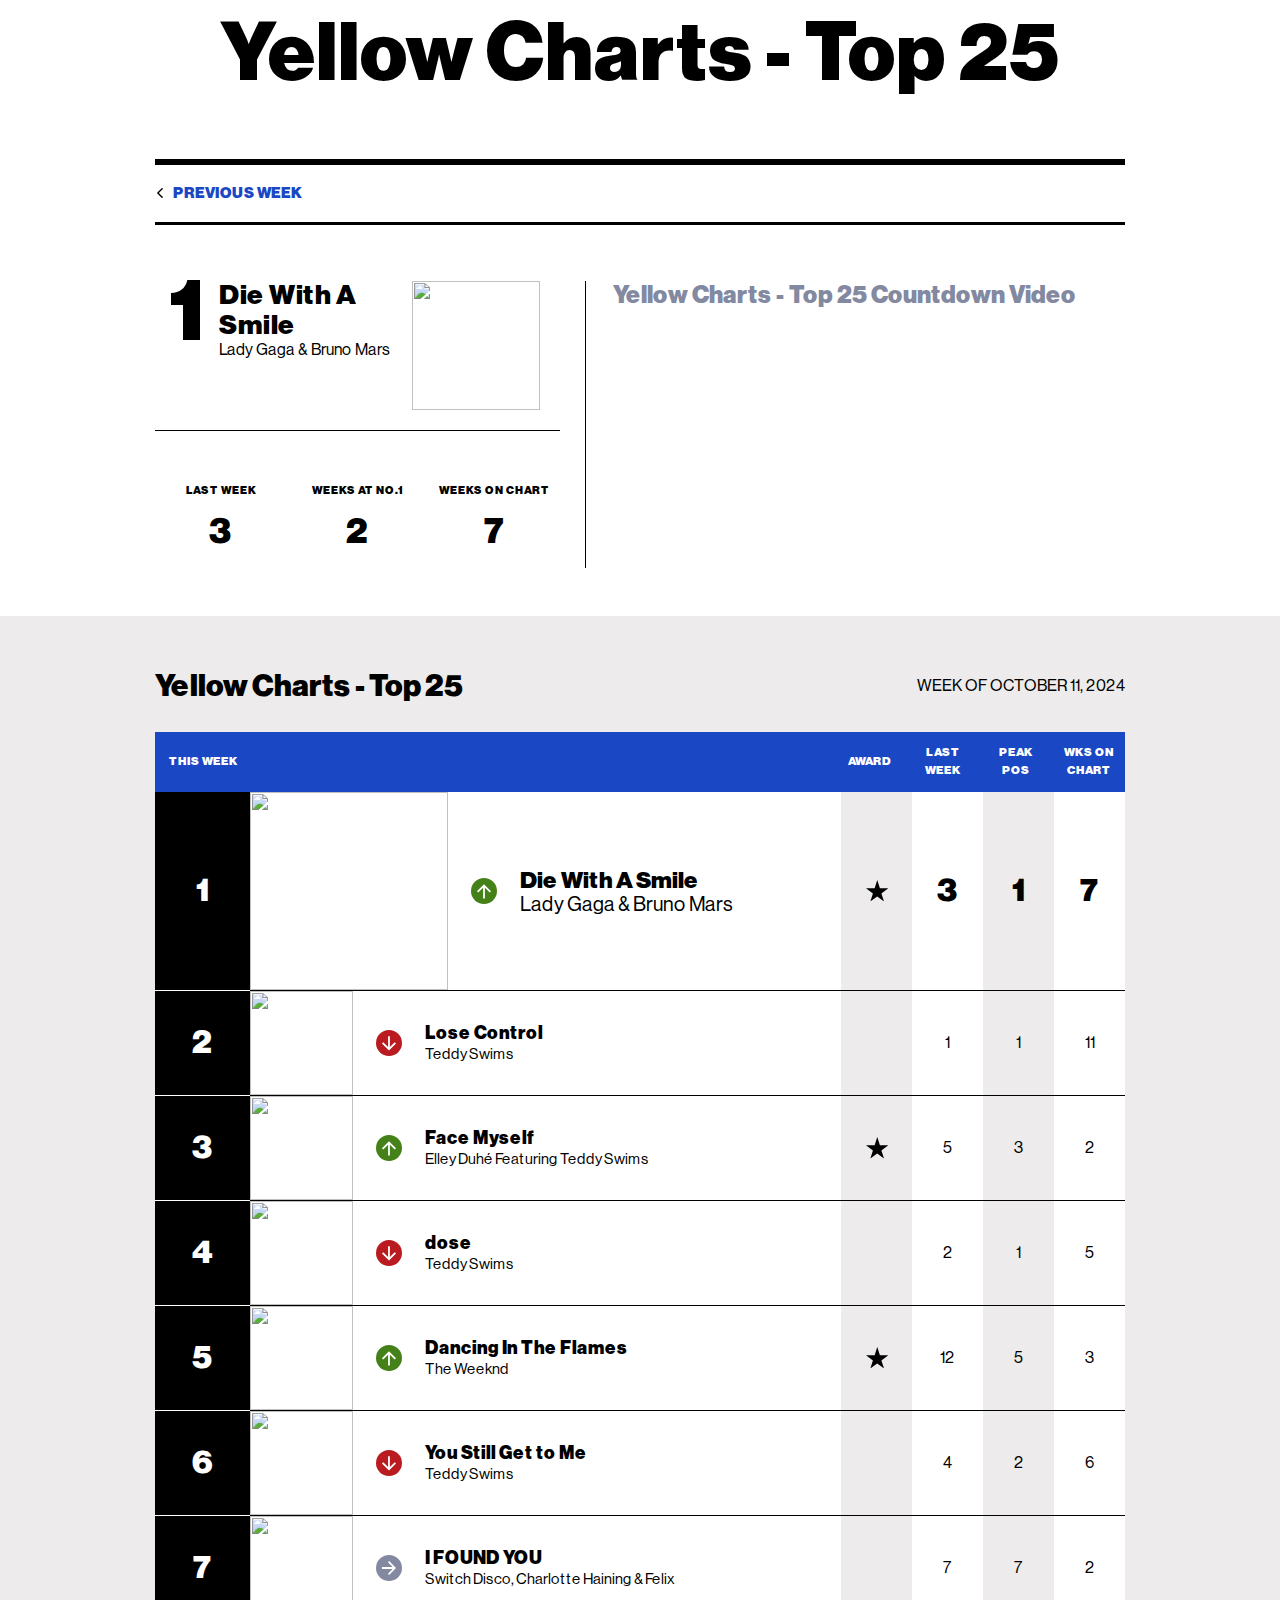
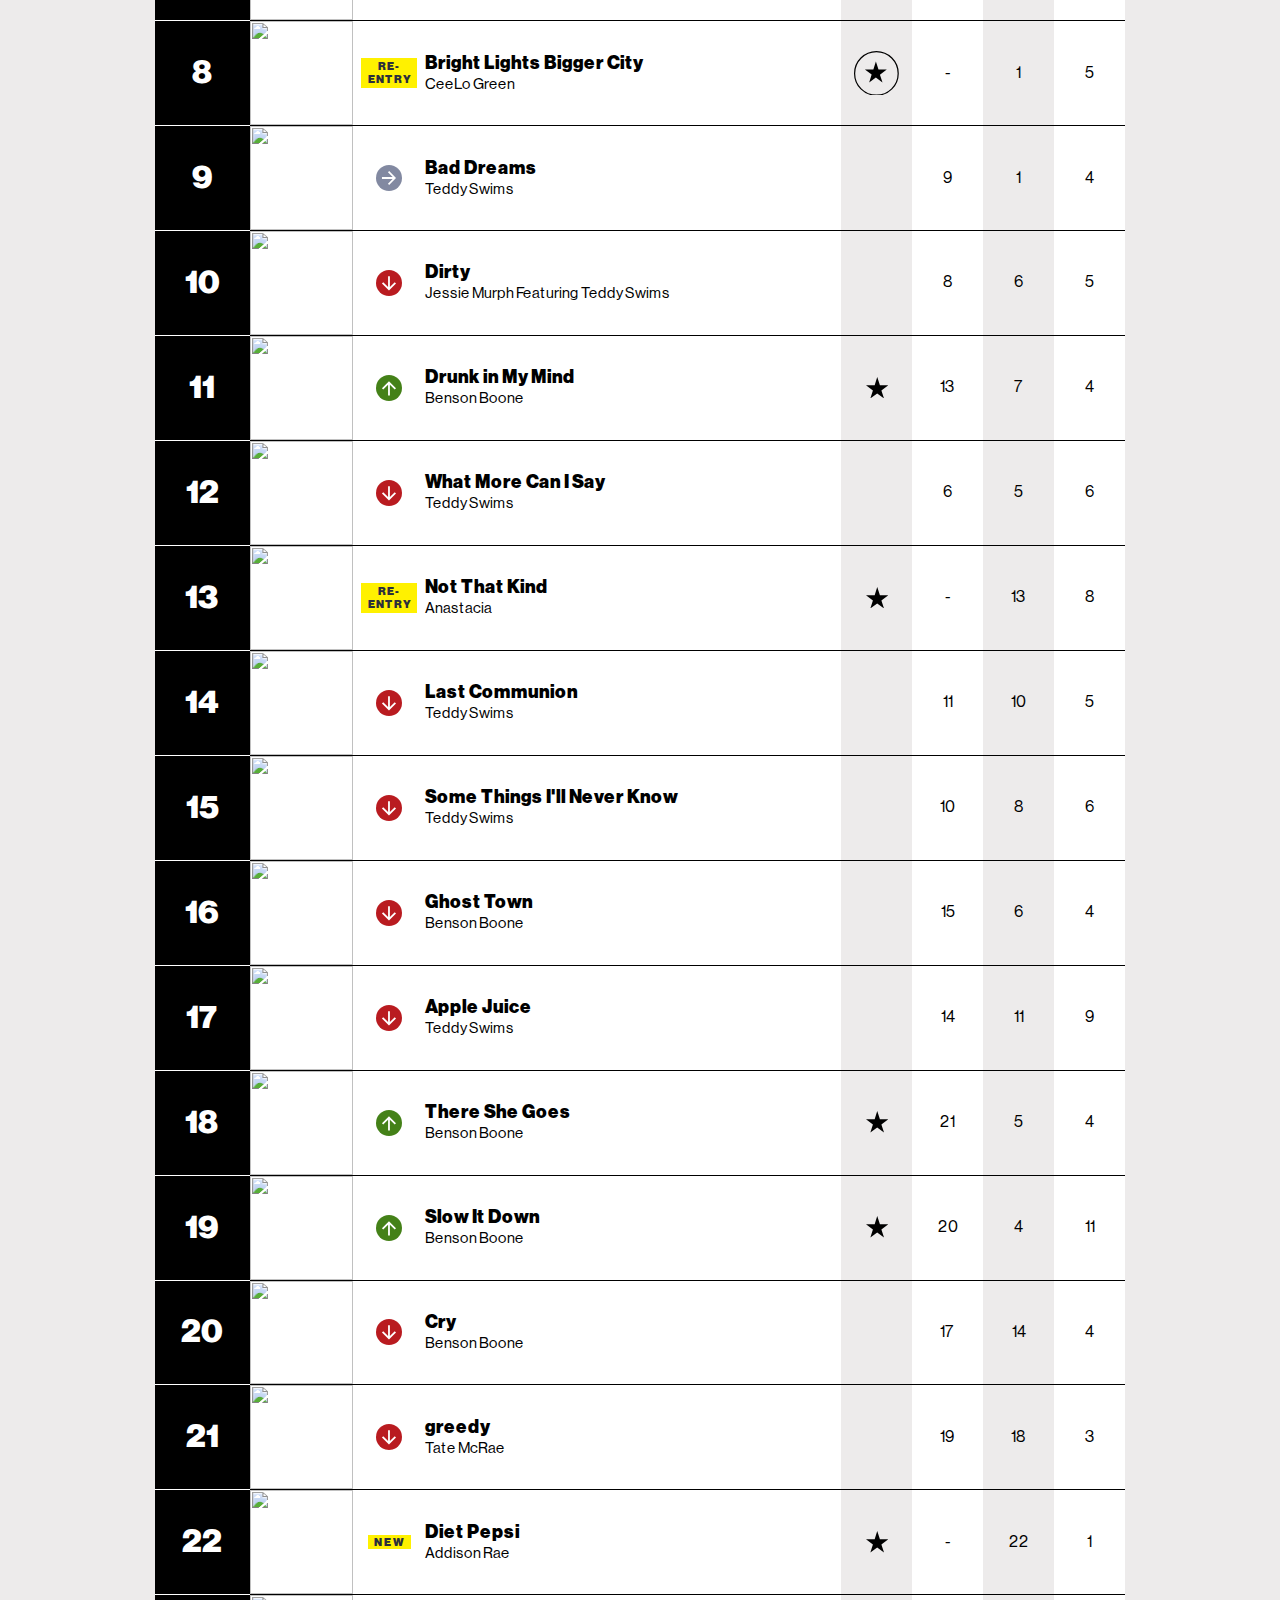
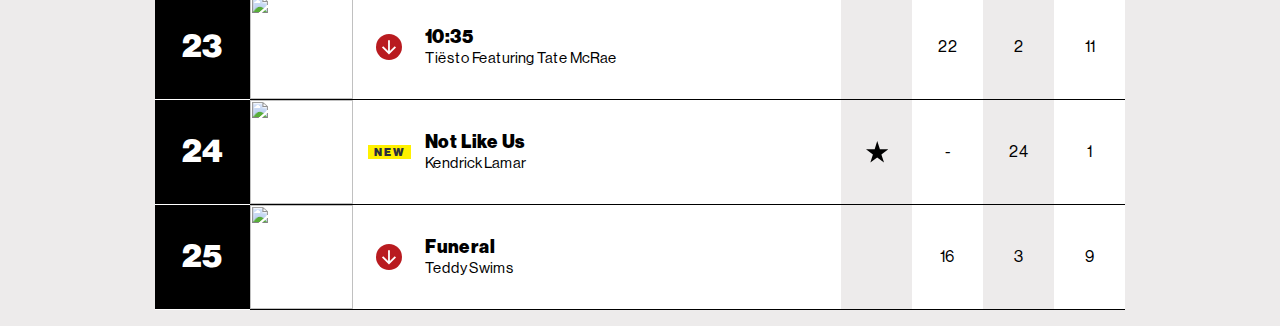
==== commit f962386e: "Week 11" ====
--- a/yellow.html
+++ b/yellow.html
@@ -1,329 +1,708 @@
 <html>
 <head>
+    <title>Yellow Charts</title>
+    <style>
+        @font-face {
+            font-family: neue-haas-grotesk-display;
+            src: url("NeueHaasDisplay-Roman.woff") format("woff2");
+            font-display: swap;
+            font-style: normal;
+            font-weight: 500
+        }
+
+        @font-face {
+            font-family: neue-haas-grotesk-display;
+            src: url("NeueHaasDisplay-Bold.woff") format("woff2");
+            font-display: swap;
+            font-style: normal;
+            font-weight: 600
+        }
+
+        @font-face {
+            font-family: neue-haas-grotesk-display;
+            src: url("NeueHaasDisplay-Black.woff") format("woff");
+            font-display: swap;
+            font-style: normal;
+            font-weight: 900
+        }
+
+        .arrow-left,
+        .arrow-right {
+            --a-icon-url: url("data:image/svg+xml,%3Csvg xmlns='http://www.w3.org/2000/svg' viewBox='0 0 14 8'%3E%3Cpath d='M13.7 1.7l-6 6c-.2.2-.4.3-.7.3-.3 0-.5-.1-.7-.3l-6-6C-.1 1.3-.1.7.3.3s1-.4 1.4 0L7 5.6 12.3.3c.4-.4 1-.4 1.4 0s.4 1 0 1.4z'/%3E%3C/svg%3E");
+            --a-icon-height: 0.75rem;
+        }
+
+        .arrow-left::before {
+            content: " ";
+            background-image: var(--a-icon-url, "");
+            background-repeat: no-repeat;
+            background-size: contain;
+            height: 0.375rem;
+            width: 0.625rem;
+            transform: rotate(90deg);
+            display: inline-block;
+            flex-shrink: 0;
+            box-sizing: border-box;
+            border-width: 0;
+            border-style: solid;
+            margin-bottom: 2px;
+            margin-right: .5rem;
+        }
+
+        .arrow-right::after {
+            content: " ";
+            background-image: var(--a-icon-url, "");
+            background-repeat: no-repeat;
+            background-size: contain;
+            height: 0.375rem;
+            width: 0.625rem;
+            transform: rotate(270deg);
+            display: inline-block;
+            flex-shrink: 0;
+            box-sizing: border-box;
+            border-width: 0;
+            border-style: solid;
+            margin-bottom: 2px;
+            margin-left: .5rem;
+        }
+
+
+        body {
+            padding: 0;
+            margin: 0
+        }
+
+        .header {
+            max-width: 970px;
+            margin: 0 auto;
+            font-family: neue-haas-grotesk-display;
+        }
+
+        .header h1 {
+            text-align: center;
+            padding-bottom: 2.1875rem;
+            padding-top: 2.5rem;
+            letter-spacing: .063rem;
+            font-size: 5.0625rem;
+            line-height: 1.875rem;
+        }
+
+        .header h2 {
+            color: rgb(130, 137, 161);
+            margin-top: 0;
+            margin-bottom: 0;
+            padding-top: 0;
+        }
+
+        .header .columns {
+            gap: 2.5%;
+            display: grid;
+            grid-template-columns: 3fr 4fr;
+            vertical-align: top;
+            margin-bottom: 3rem;
+        }
+
+        .header .columns>div:last-child {
+            border-left: 1px solid black;
+            padding-left: 5%;
+        }
+
+        .header .columns div.summary {
+            padding-right: 5%;
+            display: grid;
+            padding-bottom: 5%;
+            border-bottom: 1px solid black;
+            grid-template-columns: 1fr 3fr 2fr;
+        }
+
+        .header .columns div.summary img {
+            width: 100%;
+            height: auto;
+        }
+
+        .header .columns div.summary>div:first-child {
+            font-size: 5.4375rem;
+            font-weight: 900;
+            margin-top: -1.25rem;
+            text-align: center;
+            margin-bottom: 1.25rem;
+        }
+
+        .header h3 {
+            font-size: 1.6875rem;
+            line-height: 1.875rem;
+            letter-spacing: 0.03375rem;
+        }
+
+        .navigation {
+            justify-content: space-between;
+            border-top: 6px solid;
+            border-bottom: .188rem solid;
+            padding-top: 1rem;
+            padding-bottom: 1rem;
+            display: flex;
+            margin-bottom: 56px;
+        }
+
+        .navigation>a {
+            color: rgb(26, 72, 196);
+            font-size: 0.9375rem;
+            line-height: 1.5625rem;
+            font-weight: 900;
+            text-transform: uppercase;
+            text-decoration: none;
+
+        }
+
+        .navigation>a.arrow-right {
+            justify-content: flex-end;
+        }
+
+        .table>h2 {
+            display: block;
+            padding-top: 1.5rem;
+            padding-bottom: 1rem;
+            max-width: 970px;
+            margin: 15px auto;
+            font-size: 1.875rem;
+            line-height: 1.875rem;
+        }
+
+        .table>h2>span {
+            float: right;
+            text-transform: uppercase;
+            font-weight: normal;
+            font-size: 1rem;
+            line-height: 1.875rem;
+        }
+
+        .table {
+            background-color: rgb(237, 235, 235);
+            width: 100%;
+            font-family: neue-haas-grotesk-display;
+            padding: 1rem 0;
+        }
+
+        h3 {
+            font-size: 1.125rem;
+            margin-top: 0;
+            margin-bottom: 0;
+            padding-top: 0;
+            padding-bottom: 0;
+        }
+
+        .new-this-week {
+            padding: 2.5rem 0;
+            text-align: center;
+            color: rgb(26, 72, 196);
+            font-size: 1.25rem;
+            line-height: 1.5rem;
+            letter-spacing: 0.0375rem;
+            font-weight: 900;
+        }
+
+        .row,
+        .header-row {
+            background-color: white;
+            margin: 0 auto;
+            display: table;
+            table-layout: fixed;
+            width: 970px;
+        }
+
+        .row>div,
+        .header-row>div {
+            display: table-cell;
+            vertical-align: middle;
+        }
+
+        .header-row {
+            background-color: rgb(26, 72, 196);
+            color: white;
+        }
+
+        .header-row>div {
+            font-size: 0.71875rem;
+            font-weight: bold;
+            line-height: 1.125rem;
+            text-transform: uppercase;
+            padding-top: 0.75rem;
+            padding-bottom: .75rem;
+        }
+
+        .header-row>div.this-week {
+            width: 29rem;
+        }
+
+        .thin {
+            width: 10%;
+        }
+
+        .thinnest {
+            width: 7.5%;
+            text-align: center;
+        }
+
+        .header-row>div:first-child {
+            text-align: center;
+        }
+
+        .more-data {
+            padding-top: 2.5rem;
+            padding-bottom: 1rem;
+            display: grid;
+            grid-template-columns: 1fr 1fr 1fr;
+            gap: 5px;
+        }
+
+        .more-data>div>p {
+            text-transform: uppercase;
+            font-size: 0.6875rem;
+            text-align: center;
+            line-height: 1.125rem;
+            font-weight: 900;
+        }
+
+        .more-data>div>h3 {
+            font-size: 2.1875rem;
+            line-height: 2.5625rem;
+            letter-spacing: 0.05rem;
+            text-align: center;
+            font-weight: 900;
+        }
+
+        .row>div>img {
+            width: 100%;
+            height: auto;
+        }
+
+        .row>div {
+            border-bottom: 1px solid black;
+        }
+
+        .row>div:nth-child(2) {
+            width: 11%;
+        }
+
+        .row:nth-child(3)>div:nth-child(2) {
+            width: 21%;
+        }
+
+        .row>div:nth-child(4) {
+            width: 44%;
+        }
+
+        .row:nth-child(3)>div:nth-child(4) {
+            width: 34%;
+        }
+
+        .row>div:nth-child(5),
+        .row>div:nth-child(7) {
+            background-color: rgb(237, 235, 235);
+        }
+
+        .row:nth-child(3)>div:nth-child(6),
+        .row:nth-child(3)>div:nth-child(7),
+        .row:nth-child(3)>div:nth-child(8) {
+            font-size: 2rem;
+            font-weight: 900;
+        }
+
+        .row:nth-child(3)>div h3 {
+            font-size: 1.4375rem;
+        }
+
+        .row:nth-child(3)>div span.artist {
+            font-size: 1.25rem;
+        }
+
+        .row>div:nth-child(3) {
+            padding-left: 0rem;
+            padding-right: 0rem;
+        }
+
+        .row>div:first-child {
+            font-size: 2rem;
+            font-weight: 900;
+            background-color: black;
+            color: white;
+            text-align: center;
+            border-bottom: 1px solid white;
+        }
+
+        .row>div:nth-child(3) {
+            width: 4.5rem;
+            text-align: center;
+        }
+
+        .new {
+            padding: 0.1rem 0.4rem;
+            background-color: #fff100;
+            color: rgb(43, 46, 60);
+            font-size: 0.6875rem;
+            line-height: 1.125rem;
+            font-weight: 900;
+            letter-spacing: 0.05125rem;
+        }
+
+        .rentry {
+            display: block;
+            margin-left: 0.5rem;
+            margin-right: 0.5rem;
+            line-height: 1.2;
+            letter-spacing: 0;
+        }
+
+        .loser,
+        .riser,
+        .same,
+        .award {
+            width: 1.625rem;
+            height: 1.625rem;
+            display: inline-block;
+        }
+
+        .award {
+            width: 1.4rem;
+            height: 1.4rem;
+        }
+
+        .topentry {
+            width: 2.8rem;
+            height: 2.8rem;
+        }
+
+        .artist {
+            font-size: 0.9375rem;
+            display: block;
+            line-height: 1.3125rem;
+            max-width: 95%;
+        }
+    </style>
     <script>
+
         var data = [{
-            week: 1,
-            date: "Week of August 2, 2024",
-            songs: [
-                { name: "Lose Control", artist: "Teddy Swims", img: "https://charts-static.billboard.com/img/2023/07/teddyswims-vot-losecontrol-4kx-344x344.jpg" },
-                { name: "10:35", artist: "Tiësto Featuring Tate McRae", img: "https://i.scdn.co/image/ab67616d00001e02999565cd8bea3f8f0985bb31" }, 
-                { name: "No Way", artist: "SIX Featuring Renée Lamb", img: "https://i.scdn.co/image/ab67616d0000b27369cfe2a2218d791640e0142b" },
-                { name: "The Phoenix", artist: "Fall Out Boy", img: "https://upload.wikimedia.org/wikipedia/en/thumb/3/3b/Fall_Out_Boy_-_%22The_Phoenix%22_%28Single%29.jpg/220px-Fall_Out_Boy_-_%22The_Phoenix%22_%28Single%29.jpg" },
-                { name: "Goodbye's Been Good to You", artist: "Teddy Swims", img: "https://i.scdn.co/image/ab67616d0000b2731a0323cc23419360a34a3ace" },
-                { name: "A Bar Song (Tipsy)", artist: "Shaboozey", img: "https://i.scdn.co/image/ab67616d0000b27380d86d636244b72a3a1eede2" } ,
-                { name: "The Door", artist: "Teddy Swims", img: "https://i.scdn.co/image/ab67616d0000b273d2c3f88cbf436dff33c659e1" } ,
-                { name: "Devil in a Dress", artist: "Teddy Swims", img: "https://i.scdn.co/image/ab67616d0000b273d8cb72459c89711ea8b8ecb1" },
-                { name: "Ex-Wives", artist: "SIX", img: "https://i.scdn.co/image/ab67616d0000b27369cfe2a2218d791640e0142b" } ,
-                { name: "Slow It Down", artist: "Benson Boone", img: "https://i.scdn.co/image/ab67616d0000b273f824b0f45489f0f3388d5398" },
-                { name: "Love is Alive", artist: "Anastacia", img: "https://i.scdn.co/image/ab67616d00001e025b4639f7df1ba7a582a5b5ab" },
-                { name: "Hammer to the Heart", artist: "Teddy Swims", img: "https://i.scdn.co/image/ab67616d0000b273986e4bc7e3c0ad7eb8d64225" },
-                { name: "Beautiful Things", artist: "Benson Boone", img: "https://i.scdn.co/image/ab67616d0000b273bef221ea02a821e7feeda9cf" },
-                { name: "Firestarter", artist: "Samantha Jade", img: "https://i.scdn.co/image/ab67616d0000b273ee6e84798346c473527b376e" },
-                { name: "Welcome to My Truth", artist: "Anastacia", img: "https://i.scdn.co/image/ab67616d0000b27356e7b7a0fff90d590b422196" },
-                { name: "Since U Been Gone", artist: "Kelly Clarkson", img: "https://i.scdn.co/image/ab67616d0000b27324c2e23f46eb28b0344c1c0d" },
-                { name: "I'm Outta Love", artist: "Anastacia", img: "https://i.scdn.co/image/ab67616d0000b2735060a2346587df70f1e935bd" },
-                { name: "Not That Kind", artist: "Anastacia", img: "https://encrypted-tbn0.gstatic.com/images?q=tbn:ANd9GcRNy6RhGiL3F_CAZUvHr84hDOs77MT_DqPF1Q&s" },
-                { name: "Scream", artist: "Usher", img: "https://i.scdn.co/image/ab67616d0000b273b49f3df6322023b8872507b5" },
-                { name: "Paid My Dues", artist: "Anastacia", img: "https://i.scdn.co/image/ab67616d0000b273dabd8186f78a67db0dacdcf1" },
-                { name: "One Day in Your Life", artist: "Anastacia", img: "https://i.scdn.co/image/ab67616d0000b27321e98eb99567a82a4fd05d7d" },
-                { name: "Gone", artist: "Kelly Clarkson", img: "https://i.scdn.co/image/ab67616d0000b27303dadde4d9d305c1c3e0d91c" },
-                { name: "You'll Never Be Alone", artist: "Anastacia", img: "https://i.scdn.co/image/ab67616d0000b273baac86a5fab892283a076187" },
-                { name: "Left Outside Alone", artist: "Anastacia", img: "https://i.scdn.co/image/ab67616d0000b273ed08336b52526fac0651c1c8" },
-                { name: "My Life Would Suck Without You", artist: "Kelly Clarkson", img: "https://i.scdn.co/image/ab67616d0000b2738a8234bf46e53947376e56bf" }
+            "week": 1,
+            "date": "Week of August 2, 2024",
+            "songs": [
+                { "name": "Lose Control", "artist": "Teddy Swims", "img": "https://charts-static.billboard.com/img/2023/07/teddyswims-vot-losecontrol-4kx-344x344.jpg" },
+                { "name": "10:35", "artist": "Tiësto Featuring Tate McRae", "img": "https://i.scdn.co/image/ab67616d00001e02999565cd8bea3f8f0985bb31" },
+                { "name": "No Way", "artist": "SIX Featuring Renée Lamb", "img": "https://i.scdn.co/image/ab67616d0000b27369cfe2a2218d791640e0142b" },
+                { "name": "The Phoenix", "artist": "Fall Out Boy", "img": "https://upload.wikimedia.org/wikipedia/en/thumb/3/3b/Fall_Out_Boy_-_%22The_Phoenix%22_%28Single%29.jpg/220px-Fall_Out_Boy_-_%22The_Phoenix%22_%28Single%29.jpg" },
+                { "name": "Goodbye's Been Good to You", "artist": "Teddy Swims", "img": "https://i.scdn.co/image/ab67616d0000b2731a0323cc23419360a34a3ace" },
+                { "name": "A Bar Song (Tipsy)", "artist": "Shaboozey", "img": "https://i.scdn.co/image/ab67616d0000b27380d86d636244b72a3a1eede2" },
+                { "name": "The Door", "artist": "Teddy Swims", "img": "https://i.scdn.co/image/ab67616d0000b273d2c3f88cbf436dff33c659e1" },
+                { "name": "Devil in a Dress", "artist": "Teddy Swims", "img": "https://i.scdn.co/image/ab67616d0000b273d8cb72459c89711ea8b8ecb1" },
+                { "name": "Ex-Wives", "artist": "SIX", "img": "https://i.scdn.co/image/ab67616d0000b27369cfe2a2218d791640e0142b" },
+                { "name": "Slow It Down", "artist": "Benson Boone", "img": "https://i.scdn.co/image/ab67616d0000b273f824b0f45489f0f3388d5398" },
+                { "name": "Love is Alive", "artist": "Anastacia", "img": "https://i.scdn.co/image/ab67616d00001e025b4639f7df1ba7a582a5b5ab" },
+                { "name": "Hammer to the Heart", "artist": "Teddy Swims", "img": "https://i.scdn.co/image/ab67616d0000b273986e4bc7e3c0ad7eb8d64225" },
+                { "name": "Beautiful Things", "artist": "Benson Boone", "img": "https://i.scdn.co/image/ab67616d0000b273bef221ea02a821e7feeda9cf" },
+                { "name": "Firestarter", "artist": "Samantha Jade", "img": "https://i.scdn.co/image/ab67616d0000b273ee6e84798346c473527b376e" },
+                { "name": "Welcome to My Truth", "artist": "Anastacia", "img": "https://i.scdn.co/image/ab67616d0000b27356e7b7a0fff90d590b422196" },
+                { "name": "Since U Been Gone", "artist": "Kelly Clarkson", "img": "https://i.scdn.co/image/ab67616d0000b27324c2e23f46eb28b0344c1c0d" },
+                { "name": "I'm Outta Love", "artist": "Anastacia", "img": "https://i.scdn.co/image/ab67616d0000b2735060a2346587df70f1e935bd" },
+                { "name": "Not That Kind", "artist": "Anastacia", "img": "https://encrypted-tbn0.gstatic.com/images?q=tbn:ANd9GcRNy6RhGiL3F_CAZUvHr84hDOs77MT_DqPF1Q&s" },
+                { "name": "Scream", "artist": "Usher", "img": "https://i.scdn.co/image/ab67616d0000b273b49f3df6322023b8872507b5" },
+                { "name": "Paid My Dues", "artist": "Anastacia", "img": "https://i.scdn.co/image/ab67616d0000b273dabd8186f78a67db0dacdcf1" },
+                { "name": "One Day in Your Life", "artist": "Anastacia", "img": "https://i.scdn.co/image/ab67616d0000b27321e98eb99567a82a4fd05d7d" },
+                { "name": "Gone", "artist": "Kelly Clarkson", "img": "https://i.scdn.co/image/ab67616d0000b27303dadde4d9d305c1c3e0d91c" },
+                { "name": "You'll Never Be Alone", "artist": "Anastacia", "img": "https://i.scdn.co/image/ab67616d0000b273baac86a5fab892283a076187" },
+                { "name": "Left Outside Alone", "artist": "Anastacia", "img": "https://i.scdn.co/image/ab67616d0000b273ed08336b52526fac0651c1c8" },
+                { "name": "My Life Would Suck Without You", "artist": "Kelly Clarkson", "img": "https://i.scdn.co/image/ab67616d0000b2738a8234bf46e53947376e56bf" }
             ]
         },
         {
-            week: 2,
-            date: "Week of August 9, 2024",
-            songs: [
-                { name: "Lose Control", artist: "Teddy Swims", img: "https://charts-static.billboard.com/img/2023/07/teddyswims-vot-losecontrol-4kx-344x344.jpg" },
-                { name: "10:35", artist: "Tiësto Featuring Tate McRae", img: "https://i.scdn.co/image/ab67616d00001e02999565cd8bea3f8f0985bb31" }, 
-                { name: "No Way", artist: "SIX Featuring Renée Lamb", img: "https://i.scdn.co/image/ab67616d0000b27369cfe2a2218d791640e0142b" },
-                { name: "Slow It Down", artist: "Benson Boone", img: "https://i.scdn.co/image/ab67616d0000b273f824b0f45489f0f3388d5398" },
-                { name: "Training Season", artist: "Dua Lipa", img: "https://i.scdn.co/image/ab67616d0000b273790260cc86fd7b2678bb204d" },
-                { name: "A Bar Song (Tipsy)", artist: "Shaboozey", img: "https://i.scdn.co/image/ab67616d0000b27380d86d636244b72a3a1eede2" } ,
-                { name: "The Door", artist: "Teddy Swims", img: "https://i.scdn.co/image/ab67616d0000b273d2c3f88cbf436dff33c659e1" } ,
-                { name: "Hammer to the Heart", artist: "Teddy Swims", img: "https://i.scdn.co/image/ab67616d0000b273986e4bc7e3c0ad7eb8d64225" } ,
-                { name: "Devil in a Dress", artist: "Teddy Swims", img: "https://i.scdn.co/image/ab67616d0000b273d8cb72459c89711ea8b8ecb1" },
-                { name: "Goodbye's Been Good to You", artist: "Teddy Swims", img: "https://i.scdn.co/image/ab67616d0000b2731a0323cc23419360a34a3ace" },
-                { name: "Apple Juice", artist: "Teddy Swims", img: "https://i.scdn.co/image/ab67616d0000b273986e4bc7e3c0ad7eb8d64225" } ,
-                { name: "The Phoenix", artist: "Fall Out Boy", img: "https://upload.wikimedia.org/wikipedia/en/thumb/3/3b/Fall_Out_Boy_-_%22The_Phoenix%22_%28Single%29.jpg/220px-Fall_Out_Boy_-_%22The_Phoenix%22_%28Single%29.jpg" },
-                { name: "I'm Outta Love", artist: "Anastacia", img: "https://i.scdn.co/image/ab67616d0000b2735060a2346587df70f1e935bd" },
-                { name: "Beautiful Things", artist: "Benson Boone", img: "https://i.scdn.co/image/ab67616d0000b273bef221ea02a821e7feeda9cf" },
-                { name: "Houdini", artist: "Dua Lipa", img: "https://i.scdn.co/image/ab67616d0000b273001d5706fddc72561f6488af" },
-                { name: "Welcome to My Truth", artist: "Anastacia", img: "https://i.scdn.co/image/ab67616d0000b27356e7b7a0fff90d590b422196" },
-                { name: "Love is Alive", artist: "Anastacia", img: "https://i.scdn.co/image/ab67616d00001e025b4639f7df1ba7a582a5b5ab" },
-                { name: "Since U Been Gone", artist: "Kelly Clarkson", img: "https://i.scdn.co/image/ab67616d0000b27324c2e23f46eb28b0344c1c0d" },
-                { name: "All You Wanna Do", artist: "SIX Featuring Aimie Atkinson", img: "https://i.scdn.co/image/ab67616d0000b27369cfe2a2218d791640e0142b" } ,
-                { name: "Not That Kind", artist: "Anastacia", img: "https://encrypted-tbn0.gstatic.com/images?q=tbn:ANd9GcRNy6RhGiL3F_CAZUvHr84hDOs77MT_DqPF1Q&s" },
-                { name: "Firestarter", artist: "Samantha Jade", img: "https://i.scdn.co/image/ab67616d0000b273ee6e84798346c473527b376e" },
-                { name: "Ex-Wives", artist: "SIX", img: "https://i.scdn.co/image/ab67616d0000b27369cfe2a2218d791640e0142b" } ,
-                { name: "F**k You! (Forget You)", artist: "CeeLo Green", img: "https://i.scdn.co/image/ab67616d0000b273a00f3f34ac0a2b472255bcb6" },
-                { name: "One Day in Your Life", artist: "Anastacia", img: "https://i.scdn.co/image/ab67616d0000b27321e98eb99567a82a4fd05d7d" },
-                { name: "Gone", artist: "Kelly Clarkson", img: "https://i.scdn.co/image/ab67616d0000b27303dadde4d9d305c1c3e0d91c" }
+            "week": 2,
+            "date": "Week of August 9, 2024",
+            "songs": [
+                { "name": "Lose Control", "artist": "Teddy Swims", "img": "https://charts-static.billboard.com/img/2023/07/teddyswims-vot-losecontrol-4kx-344x344.jpg" },
+                { "name": "10:35", "artist": "Tiësto Featuring Tate McRae", "img": "https://i.scdn.co/image/ab67616d00001e02999565cd8bea3f8f0985bb31" },
+                { "name": "No Way", "artist": "SIX Featuring Renée Lamb", "img": "https://i.scdn.co/image/ab67616d0000b27369cfe2a2218d791640e0142b" },
+                { "name": "Slow It Down", "artist": "Benson Boone", "img": "https://i.scdn.co/image/ab67616d0000b273f824b0f45489f0f3388d5398" },
+                { "name": "Training Season", "artist": "Dua Lipa", "img": "https://i.scdn.co/image/ab67616d0000b273790260cc86fd7b2678bb204d" },
+                { "name": "A Bar Song (Tipsy)", "artist": "Shaboozey", "img": "https://i.scdn.co/image/ab67616d0000b27380d86d636244b72a3a1eede2" },
+                { "name": "The Door", "artist": "Teddy Swims", "img": "https://i.scdn.co/image/ab67616d0000b273d2c3f88cbf436dff33c659e1" },
+                { "name": "Hammer to the Heart", "artist": "Teddy Swims", "img": "https://i.scdn.co/image/ab67616d0000b273986e4bc7e3c0ad7eb8d64225" },
+                { "name": "Devil in a Dress", "artist": "Teddy Swims", "img": "https://i.scdn.co/image/ab67616d0000b273d8cb72459c89711ea8b8ecb1" },
+                { "name": "Goodbye's Been Good to You", "artist": "Teddy Swims", "img": "https://i.scdn.co/image/ab67616d0000b2731a0323cc23419360a34a3ace" },
+                { "name": "Apple Juice", "artist": "Teddy Swims", "img": "https://i.scdn.co/image/ab67616d0000b273986e4bc7e3c0ad7eb8d64225" },
+                { "name": "The Phoenix", "artist": "Fall Out Boy", "img": "https://upload.wikimedia.org/wikipedia/en/thumb/3/3b/Fall_Out_Boy_-_%22The_Phoenix%22_%28Single%29.jpg/220px-Fall_Out_Boy_-_%22The_Phoenix%22_%28Single%29.jpg" },
+                { "name": "I'm Outta Love", "artist": "Anastacia", "img": "https://i.scdn.co/image/ab67616d0000b2735060a2346587df70f1e935bd" },
+                { "name": "Beautiful Things", "artist": "Benson Boone", "img": "https://i.scdn.co/image/ab67616d0000b273bef221ea02a821e7feeda9cf" },
+                { "name": "Houdini", "artist": "Dua Lipa", "img": "https://i.scdn.co/image/ab67616d0000b273001d5706fddc72561f6488af" },
+                { "name": "Welcome to My Truth", "artist": "Anastacia", "img": "https://i.scdn.co/image/ab67616d0000b27356e7b7a0fff90d590b422196" },
+                { "name": "Love is Alive", "artist": "Anastacia", "img": "https://i.scdn.co/image/ab67616d00001e025b4639f7df1ba7a582a5b5ab" },
+                { "name": "Since U Been Gone", "artist": "Kelly Clarkson", "img": "https://i.scdn.co/image/ab67616d0000b27324c2e23f46eb28b0344c1c0d" },
+                { "name": "All You Wanna Do", "artist": "SIX Featuring Aimie Atkinson", "img": "https://i.scdn.co/image/ab67616d0000b27369cfe2a2218d791640e0142b" },
+                { "name": "Not That Kind", "artist": "Anastacia", "img": "https://encrypted-tbn0.gstatic.com/images?q=tbn:ANd9GcRNy6RhGiL3F_CAZUvHr84hDOs77MT_DqPF1Q&s" },
+                { "name": "Firestarter", "artist": "Samantha Jade", "img": "https://i.scdn.co/image/ab67616d0000b273ee6e84798346c473527b376e" },
+                { "name": "Ex-Wives", "artist": "SIX", "img": "https://i.scdn.co/image/ab67616d0000b27369cfe2a2218d791640e0142b" },
+                { "name": "F**k You! (Forget You)", "artist": "CeeLo Green", "img": "https://i.scdn.co/image/ab67616d0000b273a00f3f34ac0a2b472255bcb6" },
+                { "name": "One Day in Your Life", "artist": "Anastacia", "img": "https://i.scdn.co/image/ab67616d0000b27321e98eb99567a82a4fd05d7d" },
+                { "name": "Gone", "artist": "Kelly Clarkson", "img": "https://i.scdn.co/image/ab67616d0000b27303dadde4d9d305c1c3e0d91c" }
             ]
         },
         {
-            week: 3,
-            date: "Week of August 16, 2024",
-            songs: [
-                { name: "Bad For Me", artist: "Meghan Trainor Featuring Teddy Swims", img: "https://i.scdn.co/image/ab67616d0000b2739ff93660c0f34ca12141d4ec" },
-                { name: "Lose Control", artist: "Teddy Swims", img: "https://charts-static.billboard.com/img/2023/07/teddyswims-vot-losecontrol-4kx-344x344.jpg" },
-                { name: "What Happens Now?", artist: "Dasha", img: "https://i.scdn.co/image/ab67616d0000b2734ccf88b66e04cfd247f287eb" },
-                { name: "Training Season", artist: "Dua Lipa", img: "https://i.scdn.co/image/ab67616d0000b273790260cc86fd7b2678bb204d" },
-                { name: "A Bar Song (Tipsy)", artist: "Shaboozey", img: "https://i.scdn.co/image/ab67616d0000b27380d86d636244b72a3a1eede2" } ,
-                { name: "Slow It Down", artist: "Benson Boone", img: "https://i.scdn.co/image/ab67616d0000b273f824b0f45489f0f3388d5398" },
-                { name: "Funeral", artist: "Teddy Swims", img: "https://i.scdn.co/image/ab67616d00001e0257e4be14bc56b19ef784890d" },
-                { name: "No Way", artist: "SIX Featuring Renée Lamb", img: "https://i.scdn.co/image/ab67616d0000b27369cfe2a2218d791640e0142b" },
-                { name: "The Door", artist: "Teddy Swims", img: "https://i.scdn.co/image/ab67616d0000b273d2c3f88cbf436dff33c659e1" } ,
-                { name: "Hammer to the Heart", artist: "Teddy Swims", img: "https://i.scdn.co/image/ab67616d0000b273986e4bc7e3c0ad7eb8d64225" },
-                { name: "Apple Juice", artist: "Teddy Swims", img: "https://i.scdn.co/image/ab67616d0000b273986e4bc7e3c0ad7eb8d64225" } ,
-                { name: "All You Wanna Do", artist: "SIX Featuring Aimie Atkinson", img: "https://i.scdn.co/image/ab67616d0000b27369cfe2a2218d791640e0142b" } ,
-                { name: "Espresso", artist: "Sabrina Carpenter", img: "https://i.scdn.co/image/ab67616d0000b273659cd4673230913b3918e0d5" },
-                { name: "Devil in a Dress", artist: "Teddy Swims", img: "https://i.scdn.co/image/ab67616d0000b273d8cb72459c89711ea8b8ecb1" },
-                { name: "Feather", artist: "Sabrina Carpenter", img: "https://i.scdn.co/image/ab67616d0000b27320bc45d92ee8e4e2097ed635" },
-                { name: "Goodbye's Been Good to You", artist: "Teddy Swims", img: "https://i.scdn.co/image/ab67616d0000b2731a0323cc23419360a34a3ace" },
-                { name: "10:35", artist: "Tiësto Featuring Tate McRae", img: "https://i.scdn.co/image/ab67616d00001e02999565cd8bea3f8f0985bb31" }, 
-                { name: "F**k You! (Forget You)", artist: "CeeLo Green", img: "https://i.scdn.co/image/ab67616d0000b273a00f3f34ac0a2b472255bcb6" },
-                { name: "The Phoenix", artist: "Fall Out Boy", img: "https://upload.wikimedia.org/wikipedia/en/thumb/3/3b/Fall_Out_Boy_-_%22The_Phoenix%22_%28Single%29.jpg/220px-Fall_Out_Boy_-_%22The_Phoenix%22_%28Single%29.jpg" },
-                { name: "Beautiful Things", artist: "Benson Boone", img: "https://i.scdn.co/image/ab67616d0000b273bef221ea02a821e7feeda9cf" },
-                { name: "Bright Lights Bigger City", artist: "CeeLo Green", img: "https://i.scdn.co/image/ab67616d0000b273731d4549d3586763ded1a5b9" },
-                { name: "I'm Outta Love", artist: "Anastacia", img: "https://i.scdn.co/image/ab67616d0000b2735060a2346587df70f1e935bd" },
-                { name: "Austin", artist: "Dasha", img: "https://i.scdn.co/image/ab67616d00001e02a73f6a4f17c58becc885efe2" },
-                { name: "Houdini", artist: "Dua Lipa", img: "https://i.scdn.co/image/ab67616d0000b273001d5706fddc72561f6488af" },
-                { name: "Not That Kind", artist: "Anastacia", img: "https://encrypted-tbn0.gstatic.com/images?q=tbn:ANd9GcRNy6RhGiL3F_CAZUvHr84hDOs77MT_DqPF1Q&s" }
-
-                ]
+            "week": 3,
+            "date": "Week of August 16, 2024",
+            "songs": [
+                { "name": "Bad For Me", "artist": "Meghan Trainor Featuring Teddy Swims", "img": "https://i.scdn.co/image/ab67616d0000b2739ff93660c0f34ca12141d4ec" },
+                { "name": "Lose Control", "artist": "Teddy Swims", "img": "https://charts-static.billboard.com/img/2023/07/teddyswims-vot-losecontrol-4kx-344x344.jpg" },
+                { "name": "What Happens Now?", "artist": "Dasha", "img": "https://i.scdn.co/image/ab67616d0000b2734ccf88b66e04cfd247f287eb" },
+                { "name": "Training Season", "artist": "Dua Lipa", "img": "https://i.scdn.co/image/ab67616d0000b273790260cc86fd7b2678bb204d" },
+                { "name": "A Bar Song (Tipsy)", "artist": "Shaboozey", "img": "https://i.scdn.co/image/ab67616d0000b27380d86d636244b72a3a1eede2" },
+                { "name": "Slow It Down", "artist": "Benson Boone", "img": "https://i.scdn.co/image/ab67616d0000b273f824b0f45489f0f3388d5398" },
+                { "name": "Funeral", "artist": "Teddy Swims", "img": "https://i.scdn.co/image/ab67616d00001e0257e4be14bc56b19ef784890d" },
+                { "name": "No Way", "artist": "SIX Featuring Renée Lamb", "img": "https://i.scdn.co/image/ab67616d0000b27369cfe2a2218d791640e0142b" },
+                { "name": "The Door", "artist": "Teddy Swims", "img": "https://i.scdn.co/image/ab67616d0000b273d2c3f88cbf436dff33c659e1" },
+                { "name": "Hammer to the Heart", "artist": "Teddy Swims", "img": "https://i.scdn.co/image/ab67616d0000b273986e4bc7e3c0ad7eb8d64225" },
+                { "name": "Apple Juice", "artist": "Teddy Swims", "img": "https://i.scdn.co/image/ab67616d0000b273986e4bc7e3c0ad7eb8d64225" },
+                { "name": "All You Wanna Do", "artist": "SIX Featuring Aimie Atkinson", "img": "https://i.scdn.co/image/ab67616d0000b27369cfe2a2218d791640e0142b" },
+                { "name": "Espresso", "artist": "Sabrina Carpenter", "img": "https://i.scdn.co/image/ab67616d0000b273659cd4673230913b3918e0d5" },
+                { "name": "Devil in a Dress", "artist": "Teddy Swims", "img": "https://i.scdn.co/image/ab67616d0000b273d8cb72459c89711ea8b8ecb1" },
+                { "name": "Feather", "artist": "Sabrina Carpenter", "img": "https://i.scdn.co/image/ab67616d0000b27320bc45d92ee8e4e2097ed635" },
+                { "name": "Goodbye's Been Good to You", "artist": "Teddy Swims", "img": "https://i.scdn.co/image/ab67616d0000b2731a0323cc23419360a34a3ace" },
+                { "name": "10:35", "artist": "Tiësto Featuring Tate McRae", "img": "https://i.scdn.co/image/ab67616d00001e02999565cd8bea3f8f0985bb31" },
+                { "name": "F**k You! (Forget You)", "artist": "CeeLo Green", "img": "https://i.scdn.co/image/ab67616d0000b273a00f3f34ac0a2b472255bcb6" },
+                { "name": "The Phoenix", "artist": "Fall Out Boy", "img": "https://upload.wikimedia.org/wikipedia/en/thumb/3/3b/Fall_Out_Boy_-_%22The_Phoenix%22_%28Single%29.jpg/220px-Fall_Out_Boy_-_%22The_Phoenix%22_%28Single%29.jpg" },
+                { "name": "Beautiful Things", "artist": "Benson Boone", "img": "https://i.scdn.co/image/ab67616d0000b273bef221ea02a821e7feeda9cf" },
+                { "name": "Bright Lights Bigger City", "artist": "CeeLo Green", "img": "https://i.scdn.co/image/ab67616d0000b273731d4549d3586763ded1a5b9" },
+                { "name": "I'm Outta Love", "artist": "Anastacia", "img": "https://i.scdn.co/image/ab67616d0000b2735060a2346587df70f1e935bd" },
+                { "name": "Austin", "artist": "Dasha", "img": "https://i.scdn.co/image/ab67616d00001e02a73f6a4f17c58becc885efe2" },
+                { "name": "Houdini", "artist": "Dua Lipa", "img": "https://i.scdn.co/image/ab67616d0000b273001d5706fddc72561f6488af" },
+                { "name": "Not That Kind", "artist": "Anastacia", "img": "https://encrypted-tbn0.gstatic.com/images?q=tbn:ANd9GcRNy6RhGiL3F_CAZUvHr84hDOs77MT_DqPF1Q&s" }
+
+            ]
         },
         {
-            week: 4,
-            date: "Week of August 23, 2024",
-            songs: [
-                { name: "Bright Lights Bigger City", artist: "CeeLo Green", img: "https://i.scdn.co/image/ab67616d0000b273731d4549d3586763ded1a5b9" },
-                { name: "Lose Control", artist: "Teddy Swims", img: "https://charts-static.billboard.com/img/2023/07/teddyswims-vot-losecontrol-4kx-344x344.jpg" },
-                { name: "Funeral", artist: "Teddy Swims", img: "https://i.scdn.co/image/ab67616d00001e0257e4be14bc56b19ef784890d" },
-                { name: "A Bar Song (Tipsy)", artist: "Shaboozey", img: "https://i.scdn.co/image/ab67616d0000b27380d86d636244b72a3a1eede2" } ,
-                { name: "Bad For Me", artist: "Meghan Trainor Featuring Teddy Swims", img: "https://i.scdn.co/image/ab67616d0000b2739ff93660c0f34ca12141d4ec" },
-                { name: "Training Season", artist: "Dua Lipa", img: "https://i.scdn.co/image/ab67616d0000b273790260cc86fd7b2678bb204d" },
-                { name: "Looking at Me", artist: "Sabrina Carpenter", img: "https://i.scdn.co/image/ab67616d0000b273f22e1263704f24cb504700ea" },
-                { name: "Slow It Down", artist: "Benson Boone", img: "https://i.scdn.co/image/ab67616d0000b273f824b0f45489f0f3388d5398" },
-                { name: "F**k You! (Forget You)", artist: "CeeLo Green", img: "https://i.scdn.co/image/ab67616d0000b273a00f3f34ac0a2b472255bcb6" },
-                { name: "The Door", artist: "Teddy Swims", img: "https://i.scdn.co/image/ab67616d0000b273d2c3f88cbf436dff33c659e1" } ,
-                { name: "Hammer to the Heart", artist: "Teddy Swims", img: "https://i.scdn.co/image/ab67616d0000b273986e4bc7e3c0ad7eb8d64225" },
-                { name: "Apple Juice", artist: "Teddy Swims", img: "https://i.scdn.co/image/ab67616d0000b273986e4bc7e3c0ad7eb8d64225" } ,
-                { name: "No Way", artist: "SIX Featuring Renée Lamb", img: "https://i.scdn.co/image/ab67616d0000b27369cfe2a2218d791640e0142b" },
-                { name: "Espresso", artist: "Sabrina Carpenter", img: "https://i.scdn.co/image/ab67616d0000b273659cd4673230913b3918e0d5" },
-                { name: "Goodbye's Been Good to You", artist: "Teddy Swims", img: "https://i.scdn.co/image/ab67616d0000b2731a0323cc23419360a34a3ace" },
-                { name: "All You Wanna Do", artist: "SIX Featuring Aimie Atkinson", img: "https://i.scdn.co/image/ab67616d0000b27369cfe2a2218d791640e0142b" } ,
-                { name: "What Happens Now?", artist: "Dasha", img: "https://i.scdn.co/image/ab67616d0000b2734ccf88b66e04cfd247f287eb" },
-                { name: "Devil in a Dress", artist: "Teddy Swims", img: "https://i.scdn.co/image/ab67616d0000b273d8cb72459c89711ea8b8ecb1" },
-                { name: "10:35", artist: "Tiësto Featuring Tate McRae", img: "https://i.scdn.co/image/ab67616d00001e02999565cd8bea3f8f0985bb31" }, 
-                { name: "Beautiful Things", artist: "Benson Boone", img: "https://i.scdn.co/image/ab67616d0000b273bef221ea02a821e7feeda9cf" },
-                { name: "The Phoenix", artist: "Fall Out Boy", img: "https://upload.wikimedia.org/wikipedia/en/thumb/3/3b/Fall_Out_Boy_-_%22The_Phoenix%22_%28Single%29.jpg/220px-Fall_Out_Boy_-_%22The_Phoenix%22_%28Single%29.jpg" },
-                { name: "Feather", artist: "Sabrina Carpenter", img: "https://i.scdn.co/image/ab67616d0000b27320bc45d92ee8e4e2097ed635" },
-                { name: "I'm Outta Love", artist: "Anastacia", img: "https://i.scdn.co/image/ab67616d0000b2735060a2346587df70f1e935bd" },
-                { name: "Not That Kind", artist: "Anastacia", img: "https://encrypted-tbn0.gstatic.com/images?q=tbn:ANd9GcRNy6RhGiL3F_CAZUvHr84hDOs77MT_DqPF1Q&s" },
-                { name: "One Day in Your Life", artist: "Anastacia", img: "https://i.scdn.co/image/ab67616d0000b27321e98eb99567a82a4fd05d7d" }
-
-                ]
+            "week": 4,
+            "date": "Week of August 23, 2024",
+            "songs": [
+                { "name": "Bright Lights Bigger City", "artist": "CeeLo Green", "img": "https://i.scdn.co/image/ab67616d0000b273731d4549d3586763ded1a5b9" },
+                { "name": "Lose Control", "artist": "Teddy Swims", "img": "https://charts-static.billboard.com/img/2023/07/teddyswims-vot-losecontrol-4kx-344x344.jpg" },
+                { "name": "Funeral", "artist": "Teddy Swims", "img": "https://i.scdn.co/image/ab67616d00001e0257e4be14bc56b19ef784890d" },
+                { "name": "A Bar Song (Tipsy)", "artist": "Shaboozey", "img": "https://i.scdn.co/image/ab67616d0000b27380d86d636244b72a3a1eede2" },
+                { "name": "Bad For Me", "artist": "Meghan Trainor Featuring Teddy Swims", "img": "https://i.scdn.co/image/ab67616d0000b2739ff93660c0f34ca12141d4ec" },
+                { "name": "Training Season", "artist": "Dua Lipa", "img": "https://i.scdn.co/image/ab67616d0000b273790260cc86fd7b2678bb204d" },
+                { "name": "Looking at Me", "artist": "Sabrina Carpenter", "img": "https://i.scdn.co/image/ab67616d0000b273f22e1263704f24cb504700ea" },
+                { "name": "Slow It Down", "artist": "Benson Boone", "img": "https://i.scdn.co/image/ab67616d0000b273f824b0f45489f0f3388d5398" },
+                { "name": "F**k You! (Forget You)", "artist": "CeeLo Green", "img": "https://i.scdn.co/image/ab67616d0000b273a00f3f34ac0a2b472255bcb6" },
+                { "name": "The Door", "artist": "Teddy Swims", "img": "https://i.scdn.co/image/ab67616d0000b273d2c3f88cbf436dff33c659e1" },
+                { "name": "Hammer to the Heart", "artist": "Teddy Swims", "img": "https://i.scdn.co/image/ab67616d0000b273986e4bc7e3c0ad7eb8d64225" },
+                { "name": "Apple Juice", "artist": "Teddy Swims", "img": "https://i.scdn.co/image/ab67616d0000b273986e4bc7e3c0ad7eb8d64225" },
+                { "name": "No Way", "artist": "SIX Featuring Renée Lamb", "img": "https://i.scdn.co/image/ab67616d0000b27369cfe2a2218d791640e0142b" },
+                { "name": "Espresso", "artist": "Sabrina Carpenter", "img": "https://i.scdn.co/image/ab67616d0000b273659cd4673230913b3918e0d5" },
+                { "name": "Goodbye's Been Good to You", "artist": "Teddy Swims", "img": "https://i.scdn.co/image/ab67616d0000b2731a0323cc23419360a34a3ace" },
+                { "name": "All You Wanna Do", "artist": "SIX Featuring Aimie Atkinson", "img": "https://i.scdn.co/image/ab67616d0000b27369cfe2a2218d791640e0142b" },
+                { "name": "What Happens Now?", "artist": "Dasha", "img": "https://i.scdn.co/image/ab67616d0000b2734ccf88b66e04cfd247f287eb" },
+                { "name": "Devil in a Dress", "artist": "Teddy Swims", "img": "https://i.scdn.co/image/ab67616d0000b273d8cb72459c89711ea8b8ecb1" },
+                { "name": "10:35", "artist": "Tiësto Featuring Tate McRae", "img": "https://i.scdn.co/image/ab67616d00001e02999565cd8bea3f8f0985bb31" },
+                { "name": "Beautiful Things", "artist": "Benson Boone", "img": "https://i.scdn.co/image/ab67616d0000b273bef221ea02a821e7feeda9cf" },
+                { "name": "The Phoenix", "artist": "Fall Out Boy", "img": "https://upload.wikimedia.org/wikipedia/en/thumb/3/3b/Fall_Out_Boy_-_%22The_Phoenix%22_%28Single%29.jpg/220px-Fall_Out_Boy_-_%22The_Phoenix%22_%28Single%29.jpg" },
+                { "name": "Feather", "artist": "Sabrina Carpenter", "img": "https://i.scdn.co/image/ab67616d0000b27320bc45d92ee8e4e2097ed635" },
+                { "name": "I'm Outta Love", "artist": "Anastacia", "img": "https://i.scdn.co/image/ab67616d0000b2735060a2346587df70f1e935bd" },
+                { "name": "Not That Kind", "artist": "Anastacia", "img": "https://encrypted-tbn0.gstatic.com/images?q=tbn:ANd9GcRNy6RhGiL3F_CAZUvHr84hDOs77MT_DqPF1Q&s" },
+                { "name": "One Day in Your Life", "artist": "Anastacia", "img": "https://i.scdn.co/image/ab67616d0000b27321e98eb99567a82a4fd05d7d" }
+
+            ]
         },
         {
-            week: 5,
-            date: "Week of August 30, 2024",
-            songs: [
-                { name: "Lose Control", artist: "Teddy Swims", img: "https://charts-static.billboard.com/img/2023/07/teddyswims-vot-losecontrol-4kx-344x344.jpg" },
-                { name: "Looking at Me", artist: "Sabrina Carpenter", img: "https://i.scdn.co/image/ab67616d0000b273f22e1263704f24cb504700ea" },
-                { name: "A Bar Song (Tipsy)", artist: "Shaboozey", img: "https://i.scdn.co/image/ab67616d0000b27380d86d636244b72a3a1eede2" } ,
-                { name: "Bright Lights Bigger City", artist: "CeeLo Green", img: "https://i.scdn.co/image/ab67616d0000b273731d4549d3586763ded1a5b9" },
-                { name: "The Door", artist: "Teddy Swims", img: "https://i.scdn.co/image/ab67616d0000b273d2c3f88cbf436dff33c659e1" } ,
-                { name: "Funeral", artist: "Teddy Swims", img: "https://i.scdn.co/image/ab67616d00001e0257e4be14bc56b19ef784890d" },
-                { name: "Bad For Me", artist: "Meghan Trainor Featuring Teddy Swims", img: "https://i.scdn.co/image/ab67616d0000b2739ff93660c0f34ca12141d4ec" },
-                { name: "Hammer to the Heart", artist: "Teddy Swims", img: "https://i.scdn.co/image/ab67616d0000b273986e4bc7e3c0ad7eb8d64225" },
-                { name: "Espresso", artist: "Sabrina Carpenter", img: "https://i.scdn.co/image/ab67616d0000b273659cd4673230913b3918e0d5" },
-                { name: "Goodbye's Been Good to You", artist: "Teddy Swims", img: "https://i.scdn.co/image/ab67616d0000b2731a0323cc23419360a34a3ace" },
-                { name: "F**k You! (Forget You)", artist: "CeeLo Green", img: "https://i.scdn.co/image/ab67616d0000b273a00f3f34ac0a2b472255bcb6" },
-                { name: "Apple Juice", artist: "Teddy Swims", img: "https://i.scdn.co/image/ab67616d0000b273986e4bc7e3c0ad7eb8d64225" } ,
-                { name: "Devil in a Dress", artist: "Teddy Swims", img: "https://i.scdn.co/image/ab67616d0000b273d8cb72459c89711ea8b8ecb1" },
-                { name: "What Happens Now?", artist: "Dasha", img: "https://i.scdn.co/image/ab67616d0000b2734ccf88b66e04cfd247f287eb" },
-                { name: "No Way", artist: "SIX Featuring Renée Lamb", img: "https://i.scdn.co/image/ab67616d0000b27369cfe2a2218d791640e0142b" },
-                { name: "Slow It Down", artist: "Benson Boone", img: "https://i.scdn.co/image/ab67616d0000b273f824b0f45489f0f3388d5398" },
-                { name: "10:35", artist: "Tiësto Featuring Tate McRae", img: "https://i.scdn.co/image/ab67616d00001e02999565cd8bea3f8f0985bb31" }, 
-                { name: "Beautiful Things", artist: "Benson Boone", img: "https://i.scdn.co/image/ab67616d0000b273bef221ea02a821e7feeda9cf" },
-                { name: "All You Wanna Do", artist: "SIX Featuring Aimie Atkinson", img: "https://i.scdn.co/image/ab67616d0000b27369cfe2a2218d791640e0142b" } ,
-                { name: "Feather", artist: "Sabrina Carpenter", img: "https://i.scdn.co/image/ab67616d0000b27320bc45d92ee8e4e2097ed635" },
-                { name: "I'm Outta Love", artist: "Anastacia", img: "https://i.scdn.co/image/ab67616d0000b2735060a2346587df70f1e935bd" },
-                { name: "One Day in Your Life", artist: "Anastacia", img: "https://i.scdn.co/image/ab67616d0000b27321e98eb99567a82a4fd05d7d" },
-                { name: "The Phoenix", artist: "Fall Out Boy", img: "https://upload.wikimedia.org/wikipedia/en/thumb/3/3b/Fall_Out_Boy_-_%22The_Phoenix%22_%28Single%29.jpg/220px-Fall_Out_Boy_-_%22The_Phoenix%22_%28Single%29.jpg" },
-                { name: "Not That Kind", artist: "Anastacia", img: "https://encrypted-tbn0.gstatic.com/images?q=tbn:ANd9GcRNy6RhGiL3F_CAZUvHr84hDOs77MT_DqPF1Q&s" },
-                { name: "Die With A Smile", artist: "Lady Gaga & Bruno Mars", img: "https://i.scdn.co/image/ab67616d0000b27382ea2e9e1858aa012c57cd45" }
-
-                ]
+            "week": 5,
+            "date": "Week of August 30, 2024",
+            "songs": [
+                { "name": "Lose Control", "artist": "Teddy Swims", "img": "https://charts-static.billboard.com/img/2023/07/teddyswims-vot-losecontrol-4kx-344x344.jpg" },
+                { "name": "Looking at Me", "artist": "Sabrina Carpenter", "img": "https://i.scdn.co/image/ab67616d0000b273f22e1263704f24cb504700ea" },
+                { "name": "A Bar Song (Tipsy)", "artist": "Shaboozey", "img": "https://i.scdn.co/image/ab67616d0000b27380d86d636244b72a3a1eede2" },
+                { "name": "Bright Lights Bigger City", "artist": "CeeLo Green", "img": "https://i.scdn.co/image/ab67616d0000b273731d4549d3586763ded1a5b9" },
+                { "name": "The Door", "artist": "Teddy Swims", "img": "https://i.scdn.co/image/ab67616d0000b273d2c3f88cbf436dff33c659e1" },
+                { "name": "Funeral", "artist": "Teddy Swims", "img": "https://i.scdn.co/image/ab67616d00001e0257e4be14bc56b19ef784890d" },
+                { "name": "Bad For Me", "artist": "Meghan Trainor Featuring Teddy Swims", "img": "https://i.scdn.co/image/ab67616d0000b2739ff93660c0f34ca12141d4ec" },
+                { "name": "Hammer to the Heart", "artist": "Teddy Swims", "img": "https://i.scdn.co/image/ab67616d0000b273986e4bc7e3c0ad7eb8d64225" },
+                { "name": "Espresso", "artist": "Sabrina Carpenter", "img": "https://i.scdn.co/image/ab67616d0000b273659cd4673230913b3918e0d5" },
+                { "name": "Goodbye's Been Good to You", "artist": "Teddy Swims", "img": "https://i.scdn.co/image/ab67616d0000b2731a0323cc23419360a34a3ace" },
+                { "name": "F**k You! (Forget You)", "artist": "CeeLo Green", "img": "https://i.scdn.co/image/ab67616d0000b273a00f3f34ac0a2b472255bcb6" },
+                { "name": "Apple Juice", "artist": "Teddy Swims", "img": "https://i.scdn.co/image/ab67616d0000b273986e4bc7e3c0ad7eb8d64225" },
+                { "name": "Devil in a Dress", "artist": "Teddy Swims", "img": "https://i.scdn.co/image/ab67616d0000b273d8cb72459c89711ea8b8ecb1" },
+                { "name": "What Happens Now?", "artist": "Dasha", "img": "https://i.scdn.co/image/ab67616d0000b2734ccf88b66e04cfd247f287eb" },
+                { "name": "No Way", "artist": "SIX Featuring Renée Lamb", "img": "https://i.scdn.co/image/ab67616d0000b27369cfe2a2218d791640e0142b" },
+                { "name": "Slow It Down", "artist": "Benson Boone", "img": "https://i.scdn.co/image/ab67616d0000b273f824b0f45489f0f3388d5398" },
+                { "name": "10:35", "artist": "Tiësto Featuring Tate McRae", "img": "https://i.scdn.co/image/ab67616d00001e02999565cd8bea3f8f0985bb31" },
+                { "name": "Beautiful Things", "artist": "Benson Boone", "img": "https://i.scdn.co/image/ab67616d0000b273bef221ea02a821e7feeda9cf" },
+                { "name": "All You Wanna Do", "artist": "SIX Featuring Aimie Atkinson", "img": "https://i.scdn.co/image/ab67616d0000b27369cfe2a2218d791640e0142b" },
+                { "name": "Feather", "artist": "Sabrina Carpenter", "img": "https://i.scdn.co/image/ab67616d0000b27320bc45d92ee8e4e2097ed635" },
+                { "name": "I'm Outta Love", "artist": "Anastacia", "img": "https://i.scdn.co/image/ab67616d0000b2735060a2346587df70f1e935bd" },
+                { "name": "One Day in Your Life", "artist": "Anastacia", "img": "https://i.scdn.co/image/ab67616d0000b27321e98eb99567a82a4fd05d7d" },
+                { "name": "The Phoenix", "artist": "Fall Out Boy", "img": "https://upload.wikimedia.org/wikipedia/en/thumb/3/3b/Fall_Out_Boy_-_%22The_Phoenix%22_%28Single%29.jpg/220px-Fall_Out_Boy_-_%22The_Phoenix%22_%28Single%29.jpg" },
+                { "name": "Not That Kind", "artist": "Anastacia", "img": "https://encrypted-tbn0.gstatic.com/images?q=tbn:ANd9GcRNy6RhGiL3F_CAZUvHr84hDOs77MT_DqPF1Q&s" },
+                { "name": "Die With A Smile", "artist": "Lady Gaga & Bruno Mars", "img": "https://i.scdn.co/image/ab67616d0000b27382ea2e9e1858aa012c57cd45" }
+
+            ]
         },
         {
 
-            week: 6,
-            date: "Week of September 6, 2024",
-            songs: [
-                { name: "Lose Control", artist: "Teddy Swims", img: "https://charts-static.billboard.com/img/2023/07/teddyswims-vot-losecontrol-4kx-344x344.jpg" },
-                { name: "You Still Get to Me", artist: "Teddy Swims", img: "https://i.scdn.co/image/ab67616d0000b2731a0323cc23419360a34a3ace" },
-                { name: "A Bar Song (Tipsy)", artist: "Shaboozey", img: "https://i.scdn.co/image/ab67616d0000b27380d86d636244b72a3a1eede2" } ,
-                { name: "Coincidence", artist: "Sabrina Carpenter", img: "https://i.scdn.co/image/ab67616d0000b273fd8d7a8d96871e791cb1f626" },
-                { name: "Funeral", artist: "Teddy Swims", img: "https://i.scdn.co/image/ab67616d00001e0257e4be14bc56b19ef784890d" },
-                { name: "Looking at Me", artist: "Sabrina Carpenter", img: "https://i.scdn.co/image/ab67616d0000b273f22e1263704f24cb504700ea" },
-                { name: "Die With A Smile", artist: "Lady Gaga & Bruno Mars", img: "https://i.scdn.co/image/ab67616d0000b27382ea2e9e1858aa012c57cd45" },
-                { name: "Espresso", artist: "Sabrina Carpenter", img: "https://i.scdn.co/image/ab67616d0000b273659cd4673230913b3918e0d5" },
-                { name: "Bad For Me", artist: "Meghan Trainor Featuring Teddy Swims", img: "https://i.scdn.co/image/ab67616d0000b2739ff93660c0f34ca12141d4ec" },
-                { name: "Slow It Down", artist: "Benson Boone", img: "https://i.scdn.co/image/ab67616d0000b273f824b0f45489f0f3388d5398" },
-                { name: "Taste", artist: "Sabrina Carpenter", img: "https://upload.wikimedia.org/wikipedia/en/0/02/Sabrina_Carpenter_-_Taste.png" },
-                { name: "The Door", artist: "Teddy Swims", img: "https://i.scdn.co/image/ab67616d0000b273d2c3f88cbf436dff33c659e1" } ,
-                { name: "10:35", artist: "Tiësto Featuring Tate McRae", img: "https://i.scdn.co/image/ab67616d00001e02999565cd8bea3f8f0985bb31" }, 
-                { name: "Goodbye's Been Good to You", artist: "Teddy Swims", img: "https://i.scdn.co/image/ab67616d0000b2731a0323cc23419360a34a3ace" },
-                { name: "Hammer to the Heart", artist: "Teddy Swims", img: "https://i.scdn.co/image/ab67616d0000b273986e4bc7e3c0ad7eb8d64225" },
-                { name: "Bright Lights Bigger City", artist: "CeeLo Green", img: "https://i.scdn.co/image/ab67616d0000b273731d4549d3586763ded1a5b9" },
-                { name: "Apple Juice", artist: "Teddy Swims", img: "https://i.scdn.co/image/ab67616d0000b273986e4bc7e3c0ad7eb8d64225" } ,
-                { name: "Not That Kind", artist: "Anastacia", img: "https://encrypted-tbn0.gstatic.com/images?q=tbn:ANd9GcRNy6RhGiL3F_CAZUvHr84hDOs77MT_DqPF1Q&s" },
-                { name: "Beautiful Things", artist: "Benson Boone", img: "https://i.scdn.co/image/ab67616d0000b273bef221ea02a821e7feeda9cf" },
-                { name: "Some Things I'll Never Know", artist: "Teddy Swims", img: "https://i.scdn.co/image/ab67616d0000b2731a0323cc23419360a34a3ace" },
-                { name: "Devil in a Dress", artist: "Teddy Swims", img: "https://i.scdn.co/image/ab67616d0000b273d8cb72459c89711ea8b8ecb1" },
-                { name: "What More Can I Say", artist: "Teddy Swims", img: "https://is1-ssl.mzstatic.com/image/thumb/Music126/v4/6b/c9/b1/6bc9b115-7b51-4538-ab8b-63dae6df38f1/054391443892.jpg/600x600bf-60.jpg" },
-                { name: "F**k You! (Forget You)", artist: "CeeLo Green", img: "https://i.scdn.co/image/ab67616d0000b273a00f3f34ac0a2b472255bcb6" },
-                { name: "I'm Outta Love", artist: "Anastacia", img: "https://i.scdn.co/image/ab67616d0000b2735060a2346587df70f1e935bd" },
-                { name: "Feather", artist: "Sabrina Carpenter", img: "https://i.scdn.co/image/ab67616d0000b27320bc45d92ee8e4e2097ed635" }
-
-                ]
+            "week": 6,
+            "date": "Week of September 6, 2024",
+            "songs": [
+                { "name": "Lose Control", "artist": "Teddy Swims", "img": "https://charts-static.billboard.com/img/2023/07/teddyswims-vot-losecontrol-4kx-344x344.jpg" },
+                { "name": "You Still Get to Me", "artist": "Teddy Swims", "img": "https://i.scdn.co/image/ab67616d0000b2731a0323cc23419360a34a3ace" },
+                { "name": "A Bar Song (Tipsy)", "artist": "Shaboozey", "img": "https://i.scdn.co/image/ab67616d0000b27380d86d636244b72a3a1eede2" },
+                { "name": "Coincidence", "artist": "Sabrina Carpenter", "img": "https://i.scdn.co/image/ab67616d0000b273fd8d7a8d96871e791cb1f626" },
+                { "name": "Funeral", "artist": "Teddy Swims", "img": "https://i.scdn.co/image/ab67616d00001e0257e4be14bc56b19ef784890d" },
+                { "name": "Looking at Me", "artist": "Sabrina Carpenter", "img": "https://i.scdn.co/image/ab67616d0000b273f22e1263704f24cb504700ea" },
+                { "name": "Die With A Smile", "artist": "Lady Gaga & Bruno Mars", "img": "https://i.scdn.co/image/ab67616d0000b27382ea2e9e1858aa012c57cd45" },
+                { "name": "Espresso", "artist": "Sabrina Carpenter", "img": "https://i.scdn.co/image/ab67616d0000b273659cd4673230913b3918e0d5" },
+                { "name": "Bad For Me", "artist": "Meghan Trainor Featuring Teddy Swims", "img": "https://i.scdn.co/image/ab67616d0000b2739ff93660c0f34ca12141d4ec" },
+                { "name": "Slow It Down", "artist": "Benson Boone", "img": "https://i.scdn.co/image/ab67616d0000b273f824b0f45489f0f3388d5398" },
+                { "name": "Taste", "artist": "Sabrina Carpenter", "img": "https://upload.wikimedia.org/wikipedia/en/0/02/Sabrina_Carpenter_-_Taste.png" },
+                { "name": "The Door", "artist": "Teddy Swims", "img": "https://i.scdn.co/image/ab67616d0000b273d2c3f88cbf436dff33c659e1" },
+                { "name": "10:35", "artist": "Tiësto Featuring Tate McRae", "img": "https://i.scdn.co/image/ab67616d00001e02999565cd8bea3f8f0985bb31" },
+                { "name": "Goodbye's Been Good to You", "artist": "Teddy Swims", "img": "https://i.scdn.co/image/ab67616d0000b2731a0323cc23419360a34a3ace" },
+                { "name": "Hammer to the Heart", "artist": "Teddy Swims", "img": "https://i.scdn.co/image/ab67616d0000b273986e4bc7e3c0ad7eb8d64225" },
+                { "name": "Bright Lights Bigger City", "artist": "CeeLo Green", "img": "https://i.scdn.co/image/ab67616d0000b273731d4549d3586763ded1a5b9" },
+                { "name": "Apple Juice", "artist": "Teddy Swims", "img": "https://i.scdn.co/image/ab67616d0000b273986e4bc7e3c0ad7eb8d64225" },
+                { "name": "Not That Kind", "artist": "Anastacia", "img": "https://encrypted-tbn0.gstatic.com/images?q=tbn:ANd9GcRNy6RhGiL3F_CAZUvHr84hDOs77MT_DqPF1Q&s" },
+                { "name": "Beautiful Things", "artist": "Benson Boone", "img": "https://i.scdn.co/image/ab67616d0000b273bef221ea02a821e7feeda9cf" },
+                { "name": "Some Things I'll Never Know", "artist": "Teddy Swims", "img": "https://i.scdn.co/image/ab67616d0000b2731a0323cc23419360a34a3ace" },
+                { "name": "Devil in a Dress", "artist": "Teddy Swims", "img": "https://i.scdn.co/image/ab67616d0000b273d8cb72459c89711ea8b8ecb1" },
+                { "name": "What More Can I Say", "artist": "Teddy Swims", "img": "https://is1-ssl.mzstatic.com/image/thumb/Music126/v4/6b/c9/b1/6bc9b115-7b51-4538-ab8b-63dae6df38f1/054391443892.jpg/600x600bf-60.jpg" },
+                { "name": "F**k You! (Forget You)", "artist": "CeeLo Green", "img": "https://i.scdn.co/image/ab67616d0000b273a00f3f34ac0a2b472255bcb6" },
+                { "name": "I'm Outta Love", "artist": "Anastacia", "img": "https://i.scdn.co/image/ab67616d0000b2735060a2346587df70f1e935bd" },
+                { "name": "Feather", "artist": "Sabrina Carpenter", "img": "https://i.scdn.co/image/ab67616d0000b27320bc45d92ee8e4e2097ed635" }
+
+            ]
         },
         {
 
-            week: 7,
-            date: "Week of September 13, 2024",
-            songs: [
-                { name: "Die With A Smile", artist: "Lady Gaga & Bruno Mars", img: "https://i.scdn.co/image/ab67616d0000b27382ea2e9e1858aa012c57cd45" },
-                { name: "You Still Get to Me", artist: "Teddy Swims", img: "https://i.scdn.co/image/ab67616d0000b2731a0323cc23419360a34a3ace" },
-                { name: "Lose Control", artist: "Teddy Swims", img: "https://charts-static.billboard.com/img/2023/07/teddyswims-vot-losecontrol-4kx-344x344.jpg" },
-                { name: "A Bar Song (Tipsy)", artist: "Shaboozey", img: "https://i.scdn.co/image/ab67616d0000b27380d86d636244b72a3a1eede2" } ,
-                { name: "What More Can I Say", artist: "Teddy Swims", img: "https://is1-ssl.mzstatic.com/image/thumb/Music126/v4/6b/c9/b1/6bc9b115-7b51-4538-ab8b-63dae6df38f1/054391443892.jpg/600x600bf-60.jpg" },
-                { name: "Funeral", artist: "Teddy Swims", img: "https://i.scdn.co/image/ab67616d00001e0257e4be14bc56b19ef784890d" },
-                { name: "Bad For Me", artist: "Meghan Trainor Featuring Teddy Swims", img: "https://i.scdn.co/image/ab67616d0000b2739ff93660c0f34ca12141d4ec" },
-                { name: "Some Things I'll Never Know", artist: "Teddy Swims", img: "https://i.scdn.co/image/ab67616d0000b2731a0323cc23419360a34a3ace" },
-                { name: "dose", artist: "Teddy Swims", img: "https://i.scdn.co/image/ab67616d0000b27395418aedda778c6855e978f1" },
-                { name: "Dirty", artist: "Jessie Murph Featuring Teddy Swims", img: "https://i.scdn.co/image/ab67616d0000b273e094cf8d2eb370fb04f025c3" },
-                { name: "Coincidence", artist: "Sabrina Carpenter", img: "https://i.scdn.co/image/ab67616d0000b273fd8d7a8d96871e791cb1f626" },
-                { name: "Goodbye's Been Good to You", artist: "Teddy Swims", img: "https://i.scdn.co/image/ab67616d0000b2731a0323cc23419360a34a3ace" },
-                { name: "Slow It Down", artist: "Benson Boone", img: "https://i.scdn.co/image/ab67616d0000b273f824b0f45489f0f3388d5398" },
-                { name: "10:35", artist: "Tiësto Featuring Tate McRae", img: "https://i.scdn.co/image/ab67616d00001e02999565cd8bea3f8f0985bb31" }, 
-                { name: "Looking at Me", artist: "Sabrina Carpenter", img: "https://i.scdn.co/image/ab67616d0000b273f22e1263704f24cb504700ea" },
-                { name: "Hammer to the Heart", artist: "Teddy Swims", img: "https://i.scdn.co/image/ab67616d0000b273986e4bc7e3c0ad7eb8d64225" },
-                { name: "Not That Kind", artist: "Anastacia", img: "https://encrypted-tbn0.gstatic.com/images?q=tbn:ANd9GcRNy6RhGiL3F_CAZUvHr84hDOs77MT_DqPF1Q&s" },
-                { name: "I'm Outta Love", artist: "Anastacia", img: "https://i.scdn.co/image/ab67616d0000b2735060a2346587df70f1e935bd" },
-                { name: "Espresso", artist: "Sabrina Carpenter", img: "https://i.scdn.co/image/ab67616d0000b273659cd4673230913b3918e0d5" },
-                { name: "Last Communion", artist: "Teddy Swims", img: "https://i.scdn.co/image/ab67616d0000b2731a0323cc23419360a34a3ace" },
-                { name: "The Door", artist: "Teddy Swims", img: "https://i.scdn.co/image/ab67616d0000b273d2c3f88cbf436dff33c659e1" } ,
-                { name: "Devil in a Dress", artist: "Teddy Swims", img: "https://i.scdn.co/image/ab67616d0000b273d8cb72459c89711ea8b8ecb1" },
-                { name: "Apple Juice", artist: "Teddy Swims", img: "https://i.scdn.co/image/ab67616d0000b273986e4bc7e3c0ad7eb8d64225" } ,
-                { name: "Taste", artist: "Sabrina Carpenter", img: "https://upload.wikimedia.org/wikipedia/en/0/02/Sabrina_Carpenter_-_Taste.png" },
-                { name: "Good Luck, Babe!", artist: "Chappell Roan", img: "https://i.scdn.co/image/ab67616d0000b27391b4bc7c88d91a42e0f3a8b7" }
-
-                ]
+            "week": 7,
+            "date": "Week of September 13, 2024",
+            "songs": [
+                { "name": "Die With A Smile", "artist": "Lady Gaga & Bruno Mars", "img": "https://i.scdn.co/image/ab67616d0000b27382ea2e9e1858aa012c57cd45" },
+                { "name": "You Still Get to Me", "artist": "Teddy Swims", "img": "https://i.scdn.co/image/ab67616d0000b2731a0323cc23419360a34a3ace" },
+                { "name": "Lose Control", "artist": "Teddy Swims", "img": "https://charts-static.billboard.com/img/2023/07/teddyswims-vot-losecontrol-4kx-344x344.jpg" },
+                { "name": "A Bar Song (Tipsy)", "artist": "Shaboozey", "img": "https://i.scdn.co/image/ab67616d0000b27380d86d636244b72a3a1eede2" },
+                { "name": "What More Can I Say", "artist": "Teddy Swims", "img": "https://is1-ssl.mzstatic.com/image/thumb/Music126/v4/6b/c9/b1/6bc9b115-7b51-4538-ab8b-63dae6df38f1/054391443892.jpg/600x600bf-60.jpg" },
+                { "name": "Funeral", "artist": "Teddy Swims", "img": "https://i.scdn.co/image/ab67616d00001e0257e4be14bc56b19ef784890d" },
+                { "name": "Bad For Me", "artist": "Meghan Trainor Featuring Teddy Swims", "img": "https://i.scdn.co/image/ab67616d0000b2739ff93660c0f34ca12141d4ec" },
+                { "name": "Some Things I'll Never Know", "artist": "Teddy Swims", "img": "https://i.scdn.co/image/ab67616d0000b2731a0323cc23419360a34a3ace" },
+                { "name": "dose", "artist": "Teddy Swims", "img": "https://i.scdn.co/image/ab67616d0000b27395418aedda778c6855e978f1" },
+                { "name": "Dirty", "artist": "Jessie Murph Featuring Teddy Swims", "img": "https://i.scdn.co/image/ab67616d0000b273e094cf8d2eb370fb04f025c3" },
+                { "name": "Coincidence", "artist": "Sabrina Carpenter", "img": "https://i.scdn.co/image/ab67616d0000b273fd8d7a8d96871e791cb1f626" },
+                { "name": "Goodbye's Been Good to You", "artist": "Teddy Swims", "img": "https://i.scdn.co/image/ab67616d0000b2731a0323cc23419360a34a3ace" },
+                { "name": "Slow It Down", "artist": "Benson Boone", "img": "https://i.scdn.co/image/ab67616d0000b273f824b0f45489f0f3388d5398" },
+                { "name": "10:35", "artist": "Tiësto Featuring Tate McRae", "img": "https://i.scdn.co/image/ab67616d00001e02999565cd8bea3f8f0985bb31" },
+                { "name": "Looking at Me", "artist": "Sabrina Carpenter", "img": "https://i.scdn.co/image/ab67616d0000b273f22e1263704f24cb504700ea" },
+                { "name": "Hammer to the Heart", "artist": "Teddy Swims", "img": "https://i.scdn.co/image/ab67616d0000b273986e4bc7e3c0ad7eb8d64225" },
+                { "name": "Not That Kind", "artist": "Anastacia", "img": "https://encrypted-tbn0.gstatic.com/images?q=tbn:ANd9GcRNy6RhGiL3F_CAZUvHr84hDOs77MT_DqPF1Q&s" },
+                { "name": "I'm Outta Love", "artist": "Anastacia", "img": "https://i.scdn.co/image/ab67616d0000b2735060a2346587df70f1e935bd" },
+                { "name": "Espresso", "artist": "Sabrina Carpenter", "img": "https://i.scdn.co/image/ab67616d0000b273659cd4673230913b3918e0d5" },
+                { "name": "Last Communion", "artist": "Teddy Swims", "img": "https://i.scdn.co/image/ab67616d0000b2731a0323cc23419360a34a3ace" },
+                { "name": "The Door", "artist": "Teddy Swims", "img": "https://i.scdn.co/image/ab67616d0000b273d2c3f88cbf436dff33c659e1" },
+                { "name": "Devil in a Dress", "artist": "Teddy Swims", "img": "https://i.scdn.co/image/ab67616d0000b273d8cb72459c89711ea8b8ecb1" },
+                { "name": "Apple Juice", "artist": "Teddy Swims", "img": "https://i.scdn.co/image/ab67616d0000b273986e4bc7e3c0ad7eb8d64225" },
+                { "name": "Taste", "artist": "Sabrina Carpenter", "img": "https://upload.wikimedia.org/wikipedia/en/0/02/Sabrina_Carpenter_-_Taste.png" },
+                { "name": "Good Luck, Babe!", "artist": "Chappell Roan", "img": "https://i.scdn.co/image/ab67616d0000b27391b4bc7c88d91a42e0f3a8b7" }
+
+            ]
         },
         {
 
-            week: 8,
-            date: "Week of September 20, 2024",
-            songs: [
-                { name: "Bad Dreams", artist: "Teddy Swims", img: "https://i.scdn.co/image/ab67616d0000b273de4b0388cb6e5267132a07bc" },
-                { name: "Die With A Smile", artist: "Lady Gaga & Bruno Mars", img: "https://i.scdn.co/image/ab67616d0000b27382ea2e9e1858aa012c57cd45" },
-                { name: "You Still Get to Me", artist: "Teddy Swims", img: "https://i.scdn.co/image/ab67616d0000b2731a0323cc23419360a34a3ace" },
-                { name: "Lose Control", artist: "Teddy Swims", img: "https://charts-static.billboard.com/img/2023/07/teddyswims-vot-losecontrol-4kx-344x344.jpg" },
-                { name: "There She Goes", artist: "Benson Boone", img: "https://i.scdn.co/image/ab67616d0000b273cc04ff3e70e146ba9abacf40" },
-                { name: "Dirty", artist: "Jessie Murph Featuring Teddy Swims", img: "https://i.scdn.co/image/ab67616d0000b273e094cf8d2eb370fb04f025c3" },
-                { name: "What More Can I Say", artist: "Teddy Swims", img: "https://is1-ssl.mzstatic.com/image/thumb/Music126/v4/6b/c9/b1/6bc9b115-7b51-4538-ab8b-63dae6df38f1/054391443892.jpg/600x600bf-60.jpg" },
-                { name: "Drunk in My Mind", artist: "Benson Boone", img: "https://i.scdn.co/image/ab67616d0000b273cc04ff3e70e146ba9abacf40" },
-                { name: "Slow It Down", artist: "Benson Boone", img: "https://i.scdn.co/image/ab67616d0000b273f824b0f45489f0f3388d5398" },
-                { name: "Funeral", artist: "Teddy Swims", img: "https://i.scdn.co/image/ab67616d00001e0257e4be14bc56b19ef784890d" },
-                { name: "Ghost Town", artist: "Benson Boone", img: "https://i.scdn.co/image/ab67616d0000b273351638732d4bd958ae567ebc" },
-                { name: "dose", artist: "Teddy Swims", img: "https://i.scdn.co/image/ab67616d0000b27395418aedda778c6855e978f1" },
-                { name: "Last Communion", artist: "Teddy Swims", img: "https://i.scdn.co/image/ab67616d0000b2731a0323cc23419360a34a3ace" },
-                { name: "Cry", artist: "Benson Boone", img: "https://i.scdn.co/image/ab67616d0000b273cc04ff3e70e146ba9abacf40" },
-                { name: "Some Things I'll Never Know", artist: "Teddy Swims", img: "https://i.scdn.co/image/ab67616d0000b2731a0323cc23419360a34a3ace" },
-                { name: "What Do You Want", artist: "Benson Boone", img: "https://i.scdn.co/image/ab67616d0000b273cc04ff3e70e146ba9abacf40" },
-                { name: "Bad For Me", artist: "Meghan Trainor Featuring Teddy Swims", img: "https://i.scdn.co/image/ab67616d0000b2739ff93660c0f34ca12141d4ec" },
-                { name: "A Bar Song (Tipsy)", artist: "Shaboozey", img: "https://i.scdn.co/image/ab67616d0000b27380d86d636244b72a3a1eede2" } ,
-                { name: "Be Someone", artist: "Benson Boone", img: "https://i.scdn.co/image/ab67616d0000b273cc04ff3e70e146ba9abacf40" },
-                { name: "Beautiful Things", artist: "Benson Boone", img: "https://i.scdn.co/image/ab67616d0000b273bef221ea02a821e7feeda9cf" },
-                { name: "Goodbye's Been Good to You", artist: "Teddy Swims", img: "https://i.scdn.co/image/ab67616d0000b2731a0323cc23419360a34a3ace" },
-                { name: "The Door", artist: "Teddy Swims", img: "https://i.scdn.co/image/ab67616d0000b273d2c3f88cbf436dff33c659e1" } ,
-                { name: "10:35", artist: "Tiësto Featuring Tate McRae", img: "https://i.scdn.co/image/ab67616d00001e02999565cd8bea3f8f0985bb31" },
-                { name: "I'm Outta Love", artist: "Anastacia", img: "https://i.scdn.co/image/ab67616d0000b2735060a2346587df70f1e935bd" },
-                { name: "Hammer to the Heart", artist: "Teddy Swims", img: "https://i.scdn.co/image/ab67616d0000b273986e4bc7e3c0ad7eb8d64225" },
-
-                ]
+            "week": 8,
+            "date": "Week of September 20, 2024",
+            "songs": [
+                { "name": "Bad Dreams", "artist": "Teddy Swims", "img": "https://i.scdn.co/image/ab67616d0000b273de4b0388cb6e5267132a07bc" },
+                { "name": "Die With A Smile", "artist": "Lady Gaga & Bruno Mars", "img": "https://i.scdn.co/image/ab67616d0000b27382ea2e9e1858aa012c57cd45" },
+                { "name": "You Still Get to Me", "artist": "Teddy Swims", "img": "https://i.scdn.co/image/ab67616d0000b2731a0323cc23419360a34a3ace" },
+                { "name": "Lose Control", "artist": "Teddy Swims", "img": "https://charts-static.billboard.com/img/2023/07/teddyswims-vot-losecontrol-4kx-344x344.jpg" },
+                { "name": "There She Goes", "artist": "Benson Boone", "img": "https://i.scdn.co/image/ab67616d0000b273cc04ff3e70e146ba9abacf40" },
+                { "name": "Dirty", "artist": "Jessie Murph Featuring Teddy Swims", "img": "https://i.scdn.co/image/ab67616d0000b273e094cf8d2eb370fb04f025c3" },
+                { "name": "What More Can I Say", "artist": "Teddy Swims", "img": "https://is1-ssl.mzstatic.com/image/thumb/Music126/v4/6b/c9/b1/6bc9b115-7b51-4538-ab8b-63dae6df38f1/054391443892.jpg/600x600bf-60.jpg" },
+                { "name": "Drunk in My Mind", "artist": "Benson Boone", "img": "https://i.scdn.co/image/ab67616d0000b273cc04ff3e70e146ba9abacf40" },
+                { "name": "Slow It Down", "artist": "Benson Boone", "img": "https://i.scdn.co/image/ab67616d0000b273f824b0f45489f0f3388d5398" },
+                { "name": "Funeral", "artist": "Teddy Swims", "img": "https://i.scdn.co/image/ab67616d00001e0257e4be14bc56b19ef784890d" },
+                { "name": "Ghost Town", "artist": "Benson Boone", "img": "https://i.scdn.co/image/ab67616d0000b273351638732d4bd958ae567ebc" },
+                { "name": "dose", "artist": "Teddy Swims", "img": "https://i.scdn.co/image/ab67616d0000b27395418aedda778c6855e978f1" },
+                { "name": "Last Communion", "artist": "Teddy Swims", "img": "https://i.scdn.co/image/ab67616d0000b2731a0323cc23419360a34a3ace" },
+                { "name": "Cry", "artist": "Benson Boone", "img": "https://i.scdn.co/image/ab67616d0000b273cc04ff3e70e146ba9abacf40" },
+                { "name": "Some Things I'll Never Know", "artist": "Teddy Swims", "img": "https://i.scdn.co/image/ab67616d0000b2731a0323cc23419360a34a3ace" },
+                { "name": "What Do You Want", "artist": "Benson Boone", "img": "https://i.scdn.co/image/ab67616d0000b273cc04ff3e70e146ba9abacf40" },
+                { "name": "Bad For Me", "artist": "Meghan Trainor Featuring Teddy Swims", "img": "https://i.scdn.co/image/ab67616d0000b2739ff93660c0f34ca12141d4ec" },
+                { "name": "A Bar Song (Tipsy)", "artist": "Shaboozey", "img": "https://i.scdn.co/image/ab67616d0000b27380d86d636244b72a3a1eede2" },
+                { "name": "Be Someone", "artist": "Benson Boone", "img": "https://i.scdn.co/image/ab67616d0000b273cc04ff3e70e146ba9abacf40" },
+                { "name": "Beautiful Things", "artist": "Benson Boone", "img": "https://i.scdn.co/image/ab67616d0000b273bef221ea02a821e7feeda9cf" },
+                { "name": "Goodbye's Been Good to You", "artist": "Teddy Swims", "img": "https://i.scdn.co/image/ab67616d0000b2731a0323cc23419360a34a3ace" },
+                { "name": "The Door", "artist": "Teddy Swims", "img": "https://i.scdn.co/image/ab67616d0000b273d2c3f88cbf436dff33c659e1" },
+                { "name": "10:35", "artist": "Tiësto Featuring Tate McRae", "img": "https://i.scdn.co/image/ab67616d00001e02999565cd8bea3f8f0985bb31" },
+                { "name": "I'm Outta Love", "artist": "Anastacia", "img": "https://i.scdn.co/image/ab67616d0000b2735060a2346587df70f1e935bd" },
+                { "name": "Hammer to the Heart", "artist": "Teddy Swims", "img": "https://i.scdn.co/image/ab67616d0000b273986e4bc7e3c0ad7eb8d64225" }
+            ]
         },
         {
 
-            week: 9,
-            date: "Week of September 27, 2024",
-            songs: [
-                { name: "dose", artist: "Teddy Swims", img: "https://i.scdn.co/image/ab67616d0000b27395418aedda778c6855e978f1" },
-                { name: "Lose Control", artist: "Teddy Swims", img: "https://charts-static.billboard.com/img/2023/07/teddyswims-vot-losecontrol-4kx-344x344.jpg" },
-                { name: "Bad Dreams", artist: "Teddy Swims", img: "https://i.scdn.co/image/ab67616d0000b273de4b0388cb6e5267132a07bc" },
-                { name: "Die With A Smile", artist: "Lady Gaga & Bruno Mars", img: "https://i.scdn.co/image/ab67616d0000b27382ea2e9e1858aa012c57cd45" },
-                { name: "You Still Get to Me", artist: "Teddy Swims", img: "https://i.scdn.co/image/ab67616d0000b2731a0323cc23419360a34a3ace" },
-                { name: "Ghost Town", artist: "Benson Boone", img: "https://i.scdn.co/image/ab67616d0000b273351638732d4bd958ae567ebc" },
-                { name: "Drunk in My Mind", artist: "Benson Boone", img: "https://i.scdn.co/image/ab67616d0000b273cc04ff3e70e146ba9abacf40" },
-                { name: "Dirty", artist: "Jessie Murph Featuring Teddy Swims", img: "https://i.scdn.co/image/ab67616d0000b273e094cf8d2eb370fb04f025c3" },
-                { name: "What More Can I Say", artist: "Teddy Swims", img: "https://is1-ssl.mzstatic.com/image/thumb/Music126/v4/6b/c9/b1/6bc9b115-7b51-4538-ab8b-63dae6df38f1/054391443892.jpg/600x600bf-60.jpg" },
-                { name: "Last Communion", artist: "Teddy Swims", img: "https://i.scdn.co/image/ab67616d0000b2731a0323cc23419360a34a3ace" },
-                { name: "Some Things I'll Never Know", artist: "Teddy Swims", img: "https://i.scdn.co/image/ab67616d0000b2731a0323cc23419360a34a3ace" },
-                { name: "Funeral", artist: "Teddy Swims", img: "https://i.scdn.co/image/ab67616d00001e0257e4be14bc56b19ef784890d" },
-                { name: "Slow It Down", artist: "Benson Boone", img: "https://i.scdn.co/image/ab67616d0000b273f824b0f45489f0f3388d5398" },
-                { name: "Cry", artist: "Benson Boone", img: "https://i.scdn.co/image/ab67616d0000b273cc04ff3e70e146ba9abacf40" },
-                { name: "Goodbye's Been Good to You", artist: "Teddy Swims", img: "https://i.scdn.co/image/ab67616d0000b2731a0323cc23419360a34a3ace" },
-                { name: "What Do You Want", artist: "Benson Boone", img: "https://i.scdn.co/image/ab67616d0000b273cc04ff3e70e146ba9abacf40" },
-                { name: "There She Goes", artist: "Benson Boone", img: "https://i.scdn.co/image/ab67616d0000b273cc04ff3e70e146ba9abacf40" },
-                { name: "greedy", artist: "Tate McRae", img: "https://i.scdn.co/image/ab67616d0000b27322fd802bc61db666c7c81aa8" } ,
-                { name: "Apple Juice", artist: "Teddy Swims", img: "https://i.scdn.co/image/ab67616d0000b273986e4bc7e3c0ad7eb8d64225" } ,
-                { name: "Dancing In The Flames", artist: "The Weeknd", img: "https://i.scdn.co/image/ab67616d0000b273f0e9b93cadbeb4d0227a59eb" } ,
-                { name: "The Door", artist: "Teddy Swims", img: "https://i.scdn.co/image/ab67616d0000b273d2c3f88cbf436dff33c659e1" } ,
-                { name: "Be Someone", artist: "Benson Boone", img: "https://i.scdn.co/image/ab67616d0000b273cc04ff3e70e146ba9abacf40" },
-                { name: "10:35", artist: "Tiësto Featuring Tate McRae", img: "https://i.scdn.co/image/ab67616d00001e02999565cd8bea3f8f0985bb31" },
-                { name: "Espresso", artist: "Sabrina Carpenter", img: "https://i.scdn.co/image/ab67616d0000b273659cd4673230913b3918e0d5" },
-                { name: "A Bar Song (Tipsy)", artist: "Shaboozey", img: "https://i.scdn.co/image/ab67616d0000b27380d86d636244b72a3a1eede2" } 
-
-                ]
+            "week": 9,
+            "date": "Week of September 27, 2024",
+            "songs": [
+                { "name": "dose", "artist": "Teddy Swims", "img": "https://i.scdn.co/image/ab67616d0000b27395418aedda778c6855e978f1" },
+                { "name": "Lose Control", "artist": "Teddy Swims", "img": "https://charts-static.billboard.com/img/2023/07/teddyswims-vot-losecontrol-4kx-344x344.jpg" },
+                { "name": "Bad Dreams", "artist": "Teddy Swims", "img": "https://i.scdn.co/image/ab67616d0000b273de4b0388cb6e5267132a07bc" },
+                { "name": "Die With A Smile", "artist": "Lady Gaga & Bruno Mars", "img": "https://i.scdn.co/image/ab67616d0000b27382ea2e9e1858aa012c57cd45" },
+                { "name": "You Still Get to Me", "artist": "Teddy Swims", "img": "https://i.scdn.co/image/ab67616d0000b2731a0323cc23419360a34a3ace" },
+                { "name": "Ghost Town", "artist": "Benson Boone", "img": "https://i.scdn.co/image/ab67616d0000b273351638732d4bd958ae567ebc" },
+                { "name": "Drunk in My Mind", "artist": "Benson Boone", "img": "https://i.scdn.co/image/ab67616d0000b273cc04ff3e70e146ba9abacf40" },
+                { "name": "Dirty", "artist": "Jessie Murph Featuring Teddy Swims", "img": "https://i.scdn.co/image/ab67616d0000b273e094cf8d2eb370fb04f025c3" },
+                { "name": "What More Can I Say", "artist": "Teddy Swims", "img": "https://is1-ssl.mzstatic.com/image/thumb/Music126/v4/6b/c9/b1/6bc9b115-7b51-4538-ab8b-63dae6df38f1/054391443892.jpg/600x600bf-60.jpg" },
+                { "name": "Last Communion", "artist": "Teddy Swims", "img": "https://i.scdn.co/image/ab67616d0000b2731a0323cc23419360a34a3ace" },
+                { "name": "Some Things I'll Never Know", "artist": "Teddy Swims", "img": "https://i.scdn.co/image/ab67616d0000b2731a0323cc23419360a34a3ace" },
+                { "name": "Funeral", "artist": "Teddy Swims", "img": "https://i.scdn.co/image/ab67616d00001e0257e4be14bc56b19ef784890d" },
+                { "name": "Slow It Down", "artist": "Benson Boone", "img": "https://i.scdn.co/image/ab67616d0000b273f824b0f45489f0f3388d5398" },
+                { "name": "Cry", "artist": "Benson Boone", "img": "https://i.scdn.co/image/ab67616d0000b273cc04ff3e70e146ba9abacf40" },
+                { "name": "Goodbye's Been Good to You", "artist": "Teddy Swims", "img": "https://i.scdn.co/image/ab67616d0000b2731a0323cc23419360a34a3ace" },
+                { "name": "What Do You Want", "artist": "Benson Boone", "img": "https://i.scdn.co/image/ab67616d0000b273cc04ff3e70e146ba9abacf40" },
+                { "name": "There She Goes", "artist": "Benson Boone", "img": "https://i.scdn.co/image/ab67616d0000b273cc04ff3e70e146ba9abacf40" },
+                { "name": "greedy", "artist": "Tate McRae", "img": "https://i.scdn.co/image/ab67616d0000b27322fd802bc61db666c7c81aa8" },
+                { "name": "Apple Juice", "artist": "Teddy Swims", "img": "https://i.scdn.co/image/ab67616d0000b273986e4bc7e3c0ad7eb8d64225" },
+                { "name": "Dancing In The Flames", "artist": "The Weeknd", "img": "https://i.scdn.co/image/ab67616d0000b273f0e9b93cadbeb4d0227a59eb" },
+                { "name": "The Door", "artist": "Teddy Swims", "img": "https://i.scdn.co/image/ab67616d0000b273d2c3f88cbf436dff33c659e1" },
+                { "name": "Be Someone", "artist": "Benson Boone", "img": "https://i.scdn.co/image/ab67616d0000b273cc04ff3e70e146ba9abacf40" },
+                { "name": "10:35", "artist": "Tiësto Featuring Tate McRae", "img": "https://i.scdn.co/image/ab67616d00001e02999565cd8bea3f8f0985bb31" },
+                { "name": "Espresso", "artist": "Sabrina Carpenter", "img": "https://i.scdn.co/image/ab67616d0000b273659cd4673230913b3918e0d5" },
+                { "name": "A Bar Song (Tipsy)", "artist": "Shaboozey", "img": "https://i.scdn.co/image/ab67616d0000b27380d86d636244b72a3a1eede2" }
+
+            ]
         },
         {
 
-            week: 10,
-            date: "Week of October 4, 2024",
-            songs: [
-                { name: "Lose Control", artist: "Teddy Swims", img: "https://charts-static.billboard.com/img/2023/07/teddyswims-vot-losecontrol-4kx-344x344.jpg" },
-                { name: "dose", artist: "Teddy Swims", img: "https://i.scdn.co/image/ab67616d0000b27395418aedda778c6855e978f1" },
-                { name: "Die With A Smile", artist: "Lady Gaga & Bruno Mars", img: "https://i.scdn.co/image/ab67616d0000b27382ea2e9e1858aa012c57cd45" },
-                { name: "You Still Get to Me", artist: "Teddy Swims", img: "https://i.scdn.co/image/ab67616d0000b2731a0323cc23419360a34a3ace" },
-                { name: "Face Myself", artist: "Elley Duhé Featuring Teddy Swims", img: "https://i.scdn.co/image/ab67616d0000b27350d399f799bed79de421b345" },
-                { name: "What More Can I Say", artist: "Teddy Swims", img: "https://is1-ssl.mzstatic.com/image/thumb/Music126/v4/6b/c9/b1/6bc9b115-7b51-4538-ab8b-63dae6df38f1/054391443892.jpg/600x600bf-60.jpg" },
-                { name: "I FOUND YOU", artist: "Switch Disco, Charlotte Haining & Felix", img: "https://i.scdn.co/image/ab67616d0000b2737d7371892e93378921cfd80e" },
-                { name: "Dirty", artist: "Jessie Murph Featuring Teddy Swims", img: "https://i.scdn.co/image/ab67616d0000b273e094cf8d2eb370fb04f025c3" },
-                { name: "Bad Dreams", artist: "Teddy Swims", img: "https://i.scdn.co/image/ab67616d0000b273de4b0388cb6e5267132a07bc" },
-                { name: "Some Things I'll Never Know", artist: "Teddy Swims", img: "https://i.scdn.co/image/ab67616d0000b2731a0323cc23419360a34a3ace" },
-                { name: "Last Communion", artist: "Teddy Swims", img: "https://i.scdn.co/image/ab67616d0000b2731a0323cc23419360a34a3ace" },
-                { name: "Dancing In The Flames", artist: "The Weeknd", img: "https://i.scdn.co/image/ab67616d0000b273f0e9b93cadbeb4d0227a59eb" } ,
-                { name: "Drunk in My Mind", artist: "Benson Boone", img: "https://i.scdn.co/image/ab67616d0000b273cc04ff3e70e146ba9abacf40" },
-                { name: "Apple Juice", artist: "Teddy Swims", img: "https://i.scdn.co/image/ab67616d0000b273986e4bc7e3c0ad7eb8d64225" } ,
-                { name: "Ghost Town", artist: "Benson Boone", img: "https://i.scdn.co/image/ab67616d0000b273351638732d4bd958ae567ebc" },
-                { name: "Funeral", artist: "Teddy Swims", img: "https://i.scdn.co/image/ab67616d00001e0257e4be14bc56b19ef784890d" },
-                { name: "Cry", artist: "Benson Boone", img: "https://i.scdn.co/image/ab67616d0000b273cc04ff3e70e146ba9abacf40" },
-                { name: "Goodbye's Been Good to You", artist: "Teddy Swims", img: "https://i.scdn.co/image/ab67616d0000b2731a0323cc23419360a34a3ace" },
-                { name: "greedy", artist: "Tate McRae", img: "https://i.scdn.co/image/ab67616d0000b27322fd802bc61db666c7c81aa8" } ,
-                { name: "Slow It Down", artist: "Benson Boone", img: "https://i.scdn.co/image/ab67616d0000b273f824b0f45489f0f3388d5398" },
-                { name: "There She Goes", artist: "Benson Boone", img: "https://i.scdn.co/image/ab67616d0000b273cc04ff3e70e146ba9abacf40" },
-                { name: "10:35", artist: "Tiësto Featuring Tate McRae", img: "https://i.scdn.co/image/ab67616d00001e02999565cd8bea3f8f0985bb31" },
-                { name: "What Do You Want", artist: "Benson Boone", img: "https://i.scdn.co/image/ab67616d0000b273cc04ff3e70e146ba9abacf40" },
-                { name: "Espresso", artist: "Sabrina Carpenter", img: "https://i.scdn.co/image/ab67616d0000b273659cd4673230913b3918e0d5" },
-                { name: "WE PRAY", artist: "Coldplay Featuring Little Simz, Burna Boy, Elyanna and Tini", img: "https://i.scdn.co/image/ab67616d0000b2738009ae03e4e7d759a521c7e7" } 
-
-                ]
-        },
+            "week": 10,
+            "date": "Week of October 4, 2024",
+            "songs": [
+                { "name": "Lose Control", "artist": "Teddy Swims", "img": "https://charts-static.billboard.com/img/2023/07/teddyswims-vot-losecontrol-4kx-344x344.jpg" },
+                { "name": "dose", "artist": "Teddy Swims", "img": "https://i.scdn.co/image/ab67616d0000b27395418aedda778c6855e978f1" },
+                { "name": "Die With A Smile", "artist": "Lady Gaga & Bruno Mars", "img": "https://i.scdn.co/image/ab67616d0000b27382ea2e9e1858aa012c57cd45" },
+                { "name": "You Still Get to Me", "artist": "Teddy Swims", "img": "https://i.scdn.co/image/ab67616d0000b2731a0323cc23419360a34a3ace" },
+                { "name": "Face Myself", "artist": "Elley Duhé Featuring Teddy Swims", "img": "https://i.scdn.co/image/ab67616d0000b27350d399f799bed79de421b345" },
+                { "name": "What More Can I Say", "artist": "Teddy Swims", "img": "https://is1-ssl.mzstatic.com/image/thumb/Music126/v4/6b/c9/b1/6bc9b115-7b51-4538-ab8b-63dae6df38f1/054391443892.jpg/600x600bf-60.jpg" },
+                { "name": "I FOUND YOU", "artist": "Switch Disco, Charlotte Haining & Felix", "img": "https://i.scdn.co/image/ab67616d0000b2737d7371892e93378921cfd80e" },
+                { "name": "Dirty", "artist": "Jessie Murph Featuring Teddy Swims", "img": "https://i.scdn.co/image/ab67616d0000b273e094cf8d2eb370fb04f025c3" },
+                { "name": "Bad Dreams", "artist": "Teddy Swims", "img": "https://i.scdn.co/image/ab67616d0000b273de4b0388cb6e5267132a07bc" },
+                { "name": "Some Things I'll Never Know", "artist": "Teddy Swims", "img": "https://i.scdn.co/image/ab67616d0000b2731a0323cc23419360a34a3ace" },
+                { "name": "Last Communion", "artist": "Teddy Swims", "img": "https://i.scdn.co/image/ab67616d0000b2731a0323cc23419360a34a3ace" },
+                { "name": "Dancing In The Flames", "artist": "The Weeknd", "img": "https://i.scdn.co/image/ab67616d0000b273f0e9b93cadbeb4d0227a59eb" },
+                { "name": "Drunk in My Mind", "artist": "Benson Boone", "img": "https://i.scdn.co/image/ab67616d0000b273cc04ff3e70e146ba9abacf40" },
+                { "name": "Apple Juice", "artist": "Teddy Swims", "img": "https://i.scdn.co/image/ab67616d0000b273986e4bc7e3c0ad7eb8d64225" },
+                { "name": "Ghost Town", "artist": "Benson Boone", "img": "https://i.scdn.co/image/ab67616d0000b273351638732d4bd958ae567ebc" },
+                { "name": "Funeral", "artist": "Teddy Swims", "img": "https://i.scdn.co/image/ab67616d00001e0257e4be14bc56b19ef784890d" },
+                { "name": "Cry", "artist": "Benson Boone", "img": "https://i.scdn.co/image/ab67616d0000b273cc04ff3e70e146ba9abacf40" },
+                { "name": "Goodbye's Been Good to You", "artist": "Teddy Swims", "img": "https://i.scdn.co/image/ab67616d0000b2731a0323cc23419360a34a3ace" },
+                { "name": "greedy", "artist": "Tate McRae", "img": "https://i.scdn.co/image/ab67616d0000b27322fd802bc61db666c7c81aa8" },
+                { "name": "Slow It Down", "artist": "Benson Boone", "img": "https://i.scdn.co/image/ab67616d0000b273f824b0f45489f0f3388d5398" },
+                { "name": "There She Goes", "artist": "Benson Boone", "img": "https://i.scdn.co/image/ab67616d0000b273cc04ff3e70e146ba9abacf40" },
+                { "name": "10:35", "artist": "Tiësto Featuring Tate McRae", "img": "https://i.scdn.co/image/ab67616d00001e02999565cd8bea3f8f0985bb31" },
+                { "name": "What Do You Want", "artist": "Benson Boone", "img": "https://i.scdn.co/image/ab67616d0000b273cc04ff3e70e146ba9abacf40" },
+                { "name": "Espresso", "artist": "Sabrina Carpenter", "img": "https://i.scdn.co/image/ab67616d0000b273659cd4673230913b3918e0d5" },
+                { "name": "WE PRAY", "artist": "Coldplay Featuring Little Simz, Burna Boy, Elyanna and Tini", "img": "https://i.scdn.co/image/ab67616d0000b2738009ae03e4e7d759a521c7e7" }
+            ]
+        }
+        ,
         {
 
             week: 11,
@@ -359,128 +738,35 @@
                 
                 
             ]
-        }]
-
-    
-    </script>
-    <style>
-
-
-        @font-face {
-            font-family: neue-haas-grotesk-display;
-            src: url("NeueHaasDisplay-Roman.woff") format("woff2");
-            font-display: swap;
-            font-style: normal;
-            font-weight: 500
-        }
-
-        @font-face {
-            font-family: neue-haas-grotesk-display;
-            src: url("NeueHaasDisplay-Bold.woff") format("woff2");
-            font-display: swap;
-            font-style: normal;
-            font-weight: 600
-        }
-
-        @font-face {
-            font-family: neue-haas-grotesk-display;
-            src: url("NeueHaasDisplay-Black.woff") format("woff");
-            font-display: swap;
-            font-style: normal;
-            font-weight: 900
-        }
-
-
-        body {padding: 0; margin:0}
-
-        .header { max-width: 970px; margin: 0 auto; font-family: neue-haas-grotesk-display;}
-        .header h1 { text-align: center; 
-        padding-bottom: 2.1875rem;
-    padding-top: 2.5rem;
-        letter-spacing: .063rem;
-        font-size: 5.0625rem; line-height: 1.875rem;}
-
-        .header h2 { color:  rgb(130, 137, 161);margin-top: 0;
-    margin-bottom: 0;
-    padding-top: 0;}
-
-        .header .columns { gap: 2.5%; display: grid; grid-template-columns: 3fr 4fr; vertical-align: top; margin-bottom: 3rem;}
-        .header .columns > div:last-child { border-left: 1px solid black;padding-left: 5%;}
-        .header .columns div.summary { padding-right: 5%; display: grid; padding-bottom: 5%; border-bottom: 1px solid black; grid-template-columns: 1fr 3fr 2fr;}
-        .header .columns div.summary img { width: 100%; height: auto;}
-        .header .columns  div.summary > div:first-child { font-size: 5.4375rem;
-    font-weight: 900; margin-top: -1.25rem; 
-    text-align: center; margin-bottom: 1.25rem;
-    }
-        .header h3 { font-size: 1.6875rem;
-    line-height: 1.875rem;
-    letter-spacing: 0.03375rem;}
-        .table > h2 { display: block; padding-top: 1.5rem; padding-bottom:1rem;max-width: 970px; margin: 15px auto;         font-size: 1.875rem;    line-height: 1.875rem;}
-        .table > h2 > span {  float: right;  text-transform: uppercase; font-weight: normal; font-size: 1rem;    line-height: 1.875rem;}
-        .table { background-color: rgb(237, 235, 235); width: 100%; font-family: neue-haas-grotesk-display; padding: 1rem 0;}
-         h3 { font-size: 1.125rem;     margin-top: 0;
-    margin-bottom: 0;
-    padding-top: 0;
-    padding-bottom: 0;}
-            .new-this-week { padding: 2.5rem 0; text-align: center; color: rgb(26, 72, 196);font-size: 1.25rem;
-    line-height: 1.5rem;
-    letter-spacing: 0.0375rem;    font-weight: 900;}
-    .row, .header-row { background-color: white;margin: 0 auto; display: table; table-layout: fixed; width: 970px;}
-        .row > div, .header-row > div { display: table-cell; vertical-align: middle;}
-        .header-row { background-color: rgb(26, 72, 196); color: white;}
-        .header-row > div { font-size: 0.71875rem; font-weight: bold;
-        line-height: 1.125rem; text-transform: uppercase; padding-top:  0.75rem;padding-bottom: .75rem;} 
-        .header-row > div.this-week { width: 29rem;}
-        .thin { width: 10%;}
-        .thinnest { width: 7.5%; text-align: center;}
-        .header-row > div:first-child { text-align: center;}
-        
-        .more-data { padding-top: 2.5rem; padding-bottom: 1rem; display: grid; grid-template-columns: 1fr 1fr 1fr; gap: 5px;}
-
-        .more-data > div > p { text-transform: uppercase;font-size: 0.6875rem;
-            text-align: center;
-            line-height: 1.125rem; font-weight: 900;}
-            .more-data > div > h3 { font-size: 2.1875rem;
-        line-height: 2.5625rem;
-        letter-spacing: 0.05rem;text-align: center; font-weight: 900;}
-        .row > div > img { width: 100%; height: auto;}
-        .row > div { border-bottom: 1px solid black;}
-        .row > div:nth-child(2) { width: 11%;}
-        .row:nth-child(3) > div:nth-child(2) { width: 21%;}
-
-        .row > div:nth-child(4) { width: 44%;}
-        .row:nth-child(3) > div:nth-child(4)  { width: 34%;}
-        .row > div:nth-child(5),.row > div:nth-child(7) { background-color: rgb(237, 235, 235);}
-        .row:nth-child(3) > div:nth-child(6), .row:nth-child(3) > div:nth-child(7), .row:nth-child(3) > div:nth-child(8)  { font-size: 2rem; font-weight: 900; }
-        .row:nth-child(3) > div h3 { font-size: 1.4375rem;     }
-        .row:nth-child(3) > div span.artist { font-size: 1.25rem;}
-
-        .row > div:nth-child(3) { padding-left: 0rem; padding-right: 0rem;}
-
-        .row > div:first-child { font-size: 2rem;    font-weight: 900; background-color: black; color: white; text-align: center; border-bottom: 1px solid white;}
-        .row > div:nth-child(3) { width: 4.5rem; text-align: center;}
-        .new {      padding: 0.1rem 0.4rem;
-  background-color: #fff100; color: rgb(43, 46, 60);     font-size: 0.6875rem;
-    line-height: 1.125rem;    font-weight: 900;
-    letter-spacing: 0.05125rem;}
-            .rentry { display: block; margin-left: 0.5rem; margin-right: 0.5rem; line-height: 1.2; letter-spacing: 0;}
-
-        .loser, .riser, .same, .award {     width: 1.625rem; height: 1.625rem; display: inline-block;}
-        .award { width: 1.4rem; height: 1.4rem;}
-        .topentry { width: 2.8rem; height: 2.8rem;}
-        .artist { font-size: 0.9375rem; display: block;
-    line-height: 1.3125rem; max-width: 95%;}
-    </style>
-    <script>
+        }];
 
         window.onload = (e) => {
-            var _w = window.location.hash ? parseInt(window.location.hash.substring(1)) : data[data.length - 1].week;
-        _renderWeek(_w);
-        window.onhashchange = (e) => {
+
+
             var _w = window.location.hash ? parseInt(window.location.hash.substring(1)) : data[data.length - 1].week;
             _renderWeek(_w);
-        }
-
+            window.onhashchange = (e) => {
+                var _w = window.location.hash ? parseInt(window.location.hash.substring(1)) : data[data.length - 1].week;
+                _renderWeek(_w);
+
+            }
+        }
+
+        function _endOfYear() {
+            var songs = [];
+            data.forEach((w) => {
+                var points = 25;
+                w.songs.forEach((s) => {
+                    if (songs.filter(i => i.artist === s.artist && i.name === s.name).length === 1) {
+                        songs.filter(i => i.artist === s.artist && i.name === s.name)[0].score += points;
+                    }
+                    else {
+                        songs.push({ name: s.name, artist: s.artist, score: points, img: s.img });
+                    }
+                    points = points - 1;
+                });
+            });
+            return (songs.sort((a, b) => { return b.score - a.score }));
         }
 
         function _renderWeek(w) {
@@ -488,53 +774,55 @@
             var _week = data.filter(_w => _w.week === w)[0];
             const _same = "<svg xmlns=\"http://www.w3.org/2000/svg\" style=\"width:100%;height:auto\" viewBox=\"0 0 26.191 26.191\"><g data-name=\"Group 3\" transform=\"translate(-626 -1915)\"><circle data-name=\"Ellipse 494\" cx=\"13.095\" cy=\"13.095\" r=\"13.095\" transform=\"translate(626 1915)\" fill=\"#8289a1\"></circle><path d=\"M642.771 1928.989h-10.77v-1.82h10.77l-4.746-4.882 1.251-1.287 6.882 7.079-6.882 7.079-1.251-1.288z\" fill=\"#fff\"></path></g></svg>";
             const _faller = "<svg xmlns=\"http://www.w3.org/2000/svg\" style=\"width:100%;height:auto\" viewBox=\"0 0 26.191 26.191\"><g data-name=\"Group 7170\" transform=\"translate(-626 -1965.469)\"><circle data-name=\"Ellipse 494\" cx=\"13.095\" cy=\"13.095\" r=\"13.095\" transform=\"translate(626 1965.469)\" fill=\"#448118\"></circle><path d=\"M639.989 1975.227v10.77h-1.82v-10.77l-4.882 4.746-1.287-1.251 7.079-6.882 7.079 6.882-1.288 1.251z\" fill=\"#fff\"></path></g></svg>";
-            const  _riser= "<svg xmlns=\"http://www.w3.org/2000/svg\" style=\"width:100%;height:auto\" viewBox=\"0 0 26.191 26.191\"><g data-name=\"Group 7171\"><g data-name=\"final red\"><circle data-name=\"Ellipse 494\" cx=\"13.095\" cy=\"13.095\" r=\"13.095\" fill=\"#b91b20\"></circle></g><path d=\"M12.167 17.141V6.371h1.82v10.77l4.882-4.746 1.287 1.251-7.079 6.882-7.079-6.882 1.288-1.251z\" fill=\"#fff\"></path></g></svg>"
+            const _riser = "<svg xmlns=\"http://www.w3.org/2000/svg\" style=\"width:100%;height:auto\" viewBox=\"0 0 26.191 26.191\"><g data-name=\"Group 7171\"><g data-name=\"final red\"><circle data-name=\"Ellipse 494\" cx=\"13.095\" cy=\"13.095\" r=\"13.095\" fill=\"#b91b20\"></circle></g><path d=\"M12.167 17.141V6.371h1.82v10.77l4.882-4.746 1.287 1.251-7.079 6.882-7.079-6.882 1.288-1.251z\" fill=\"#fff\"></path></g></svg>"
             if (_week) {
-                let _i = 1; _highest = undefined; 
-                var _prevWeekSongs = data.filter(_w => _w.week===w-1).length===1 ? data.filter(_w => _w.week===w-1)[0].songs:[];
+                let _i = 1; _highest = undefined;
+                var _prevWeekSongs = data.filter(_w => _w.week === w - 1).length === 1 ? data.filter(_w => _w.week === w - 1)[0].songs : [];
                 _week.songs.forEach((s) => {
-                    const _lastWeekData = _prevWeekSongs.filter(p => p.artist===s.artist && p.name===s.name); 
-                    const _isNew = _lastWeekData.length===0 ? true:false;
-                    if(_isNew===true && _highest===undefined) { _highest = _i;}
-                    const _lastWeek = _isNew===true ? undefined:_prevWeekSongs.indexOf(_lastWeekData[0]) + 1;
-                    let _otherWeeks = data.filter(d => d.week<=w && d.songs.filter(so => so.artist===s.artist && so.name===s.name).length>0);
+                    const _lastWeekData = _prevWeekSongs.filter(p => p.artist === s.artist && p.name === s.name);
+                    const _isNew = _lastWeekData.length === 0 ? true : false;
+                    if (_isNew === true && _highest === undefined) { _highest = _i; }
+                    const _lastWeek = _isNew === true ? undefined : _prevWeekSongs.indexOf(_lastWeekData[0]) + 1;
+                    let _otherWeeks = data.filter(d => d.week <= w && d.songs.filter(so => so.artist === s.artist && so.name === s.name).length > 0);
                     let _weeksAtOne = 0;
                     const _weeksInChart = _otherWeeks.length;
-                    let _max = undefined;                
+                    let _max = undefined;
                     _otherWeeks.forEach((os) => {
-                        var _pos = os.songs.indexOf(os.songs.filter(z => z.artist===s.artist && z.name===s.name)[0]);
-                        if(_pos==0) { _weeksAtOne++;}
-                        if((_max===undefined || _pos < _max) && _pos>=0) { _max = _pos;}
+                        var _pos = os.songs.indexOf(os.songs.filter(z => z.artist === s.artist && z.name === s.name)[0]);
+                        if (_pos == 0) { _weeksAtOne++; }
+                        if ((_max === undefined || _pos < _max) && _pos >= 0) { _max = _pos; }
                     });
-                    _max = _max===undefined ? 1:_max+1;
-
-                    if(_i == 1)
-                    {
+                    _max = _max === undefined ? 1 : _max + 1;
+
+                    if (_i == 1) {
                         _html += "<div class=\"header\"><h1>Yellow Charts - Top 25</h1>"
+                            + "<div class=\"navigation\">"
+                            + (w > 1 ? "<a class=\"arrow-left\" href=\"#" + (w - 1) + "\">Previous week</a>" : "<div></div>")
+                            + (w !== data.length ? "<a class=\"arrow-right\" href=\"#" + (w + 1) + "\">Next week</a>" : "")
+                            + "</div>"
                             + "<div class=\"columns\"><div><div class=\"summary\">"
-                            + "<div>1</div><div><h3>" + s.name + "</h3><span>" + s.artist + "</span></div><div><img width=\"100\" height=\"100\" src=\"" + (s.img) + "\"/></div>"    
-                            + "</div>" + (_isNew ? "<div class=\"new-this-week\">New this week!</div>":"<div class=\"more-data\"><div><p>last week</p><h3>" + _lastWeek  + "</h3></div><div><p>weeks at no.1</p><h3>" 
-                                + _weeksAtOne  + "</h3></div><div><p>weeks on chart</p><h3>" + _weeksInChart + "</h3></div></div>" ) + "</div>" 
+                            + "<div>1</div><div><h3>" + s.name + "</h3><span>" + s.artist + "</span></div><div><img width=\"100\" height=\"100\" src=\"" + (s.img) + "\"/></div>"
+                            + "</div>" + (_isNew ? "<div class=\"new-this-week\">New this week!</div>" : "<div class=\"more-data\"><div><p>last week</p><h3>" + _lastWeek + "</h3></div><div><p>weeks at no.1</p><h3>"
+                                + _weeksAtOne + "</h3></div><div><p>weeks on chart</p><h3>" + _weeksInChart + "</h3></div></div>") + "</div>"
                             + "<div><h2>Yellow Charts - Top 25 Countdown Video</h2></div></div>"
                             + "</div><div class='table'>"
-                                + "<h2>Yellow Charts - Top 25<span>" + _week.date + "</span></h2>"
-                                + "<div class='header-row'><div class='thin'>This week</div><div class=\"this-week\">&nbsp;</div><div class='thinnest'>Award</div><div class='thinnest'>Last<br/>Week</div><div  class='thinnest'>Peak<br/>Pos</div><div  class='thinnest'>Wks on<br/>Chart</div></div>";
+                            + "<h2>Yellow Charts - Top 25<span>" + _week.date + "</span></h2>"
+                            + "<div class='header-row'><div class='thin'>This week</div><div class=\"this-week\">&nbsp;</div><div class='thinnest'>Award</div><div class='thinnest'>Last<br/>Week</div><div  class='thinnest'>Peak<br/>Pos</div><div  class='thinnest'>Wks on<br/>Chart</div></div>";
                     }
 
-                    const _award = _highest=== _i ? "<span class=\"award topentry\"><svg xmlns=\"http://www.w3.org/2000/svg\" viewBox=\"0 0 37 37\" style=\"width:100%;height:auto\"><g data-name=\"Group 7175\">"
-                                                    + "<g data-name=\"Group 7173\"><path data-name=\"Path 3043\" d=\"M18.072 8.646l-2.088 6.7H9l5.58 4.14-2.052 6.44 5.508-3.96 5.508 4-2.124-6.448 5.652-4.172h-6.84z\" fill=\"currentColor\"></path></g>"
-                                                    + "<g data-name=\"Ellipse 542\" fill=\"none\" stroke=\"currentColor\"><circle cx=\"18.5\" cy=\"18.5\" r=\"18.5\" stroke=\"none\"></circle><circle cx=\"18.5\" cy=\"18.5\" r=\"18\"></circle></g></g></svg></span>":
-                                                    ((_isNew===true || (_lastWeek && _lastWeek>_i)) ? "<span class=\"award\"><svg xmlns=\"http://www.w3.org/2000/svg\" style=\"width:100%;height:auto\" viewBox=\"0 0 18.072 17.316\"><path data-name=\"Path 3055\" d=\"M9.072 0L6.984 6.7H0l5.58 4.14-2.052 6.44 5.508-3.96 5.508 4-2.124-6.448L18.072 6.7h-6.84z\" fill=\"currentColor\"></path></svg></span>":"");
-
-                    let  _icon = _isNew ===true ? "<span class='new'>NEW</span>":(_lastWeek < _i ? "<span class='riser'>" + _riser + "</span>":(_lastWeek > _i ? "<span class='loser'>" + _faller + "</span>":"<span class='same'>" + _same + "</span>"));
-                    if(_lastWeek===undefined && _weeksInChart>1)
-                    {
+                    const _award = _highest === _i ? "<span class=\"award topentry\"><svg xmlns=\"http://www.w3.org/2000/svg\" viewBox=\"0 0 37 37\" style=\"width:100%;height:auto\"><g data-name=\"Group 7175\">"
+                        + "<g data-name=\"Group 7173\"><path data-name=\"Path 3043\" d=\"M18.072 8.646l-2.088 6.7H9l5.58 4.14-2.052 6.44 5.508-3.96 5.508 4-2.124-6.448 5.652-4.172h-6.84z\" fill=\"currentColor\"></path></g>"
+                        + "<g data-name=\"Ellipse 542\" fill=\"none\" stroke=\"currentColor\"><circle cx=\"18.5\" cy=\"18.5\" r=\"18.5\" stroke=\"none\"></circle><circle cx=\"18.5\" cy=\"18.5\" r=\"18\"></circle></g></g></svg></span>" :
+                        ((_isNew === true || (_lastWeek && _lastWeek > _i)) ? "<span class=\"award\"><svg xmlns=\"http://www.w3.org/2000/svg\" style=\"width:100%;height:auto\" viewBox=\"0 0 18.072 17.316\"><path data-name=\"Path 3055\" d=\"M9.072 0L6.984 6.7H0l5.58 4.14-2.052 6.44 5.508-3.96 5.508 4-2.124-6.448L18.072 6.7h-6.84z\" fill=\"currentColor\"></path></svg></span>" : "");
+
+                    let _icon = _isNew === true ? "<span class='new'>NEW</span>" : (_lastWeek < _i ? "<span class='riser'>" + _riser + "</span>" : (_lastWeek > _i ? "<span class='loser'>" + _faller + "</span>" : "<span class='same'>" + _same + "</span>"));
+                    if (_lastWeek === undefined && _weeksInChart > 1) {
                         _icon = "<span class='new rentry'>RE-<br/>ENTRY</span>"
                     }
 
-                    _html += "<div class='row'><div class='thin'>" + _i + "</div><div><img width=\"100\" height=\"100\" src=\"" + (s.img) + "\"/></div><div>" + _icon + "</div><div><h3>" + s.name 
-                        + "</h3><span class=\"artist\">" + s.artist + "</span></div><div  class='thinnest'>" + (_award) + "</div><div class='thinnest'>" 
-                        + (_lastWeek ? _lastWeek:"-") + "</div><div  class='thinnest'>" + _max + "</div><div  class='thinnest'>" + _weeksInChart + "</div></div>"
+                    _html += "<div class='row'><div class='thin'>" + _i + "</div><div><img width=\"100\" height=\"100\" src=\"" + (s.img) + "\"/></div><div>" + _icon + "</div><div><h3>" + s.name
+                        + "</h3><span class=\"artist\">" + s.artist + "</span></div><div  class='thinnest'>" + (_award) + "</div><div class='thinnest'>"
+                        + (_lastWeek ? _lastWeek : "-") + "</div><div  class='thinnest'>" + _max + "</div><div  class='thinnest'>" + _weeksInChart + "</div></div>"
                     _i++;
                 });
             }
@@ -542,6 +830,7 @@
             document.getElementById("chart-container").innerHTML = _html;
         }
 
+
     </script>
     <style>
 
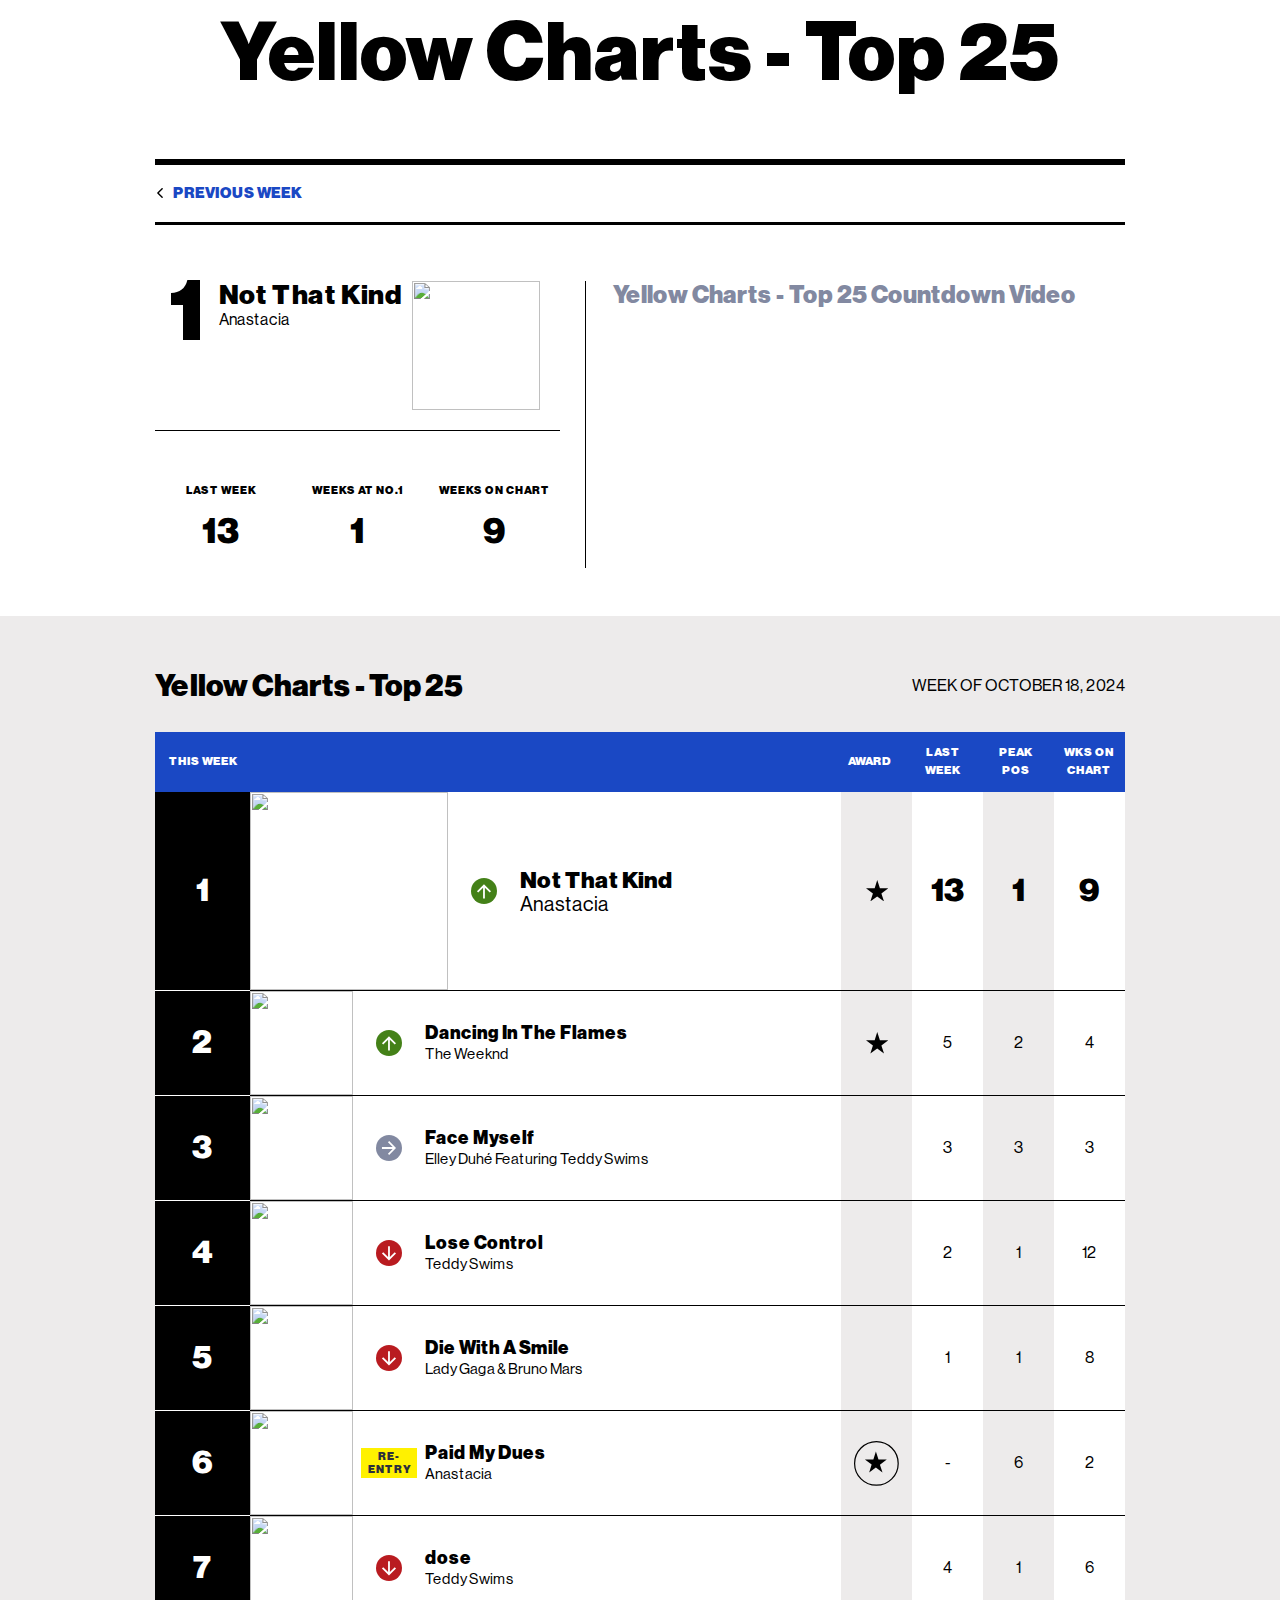
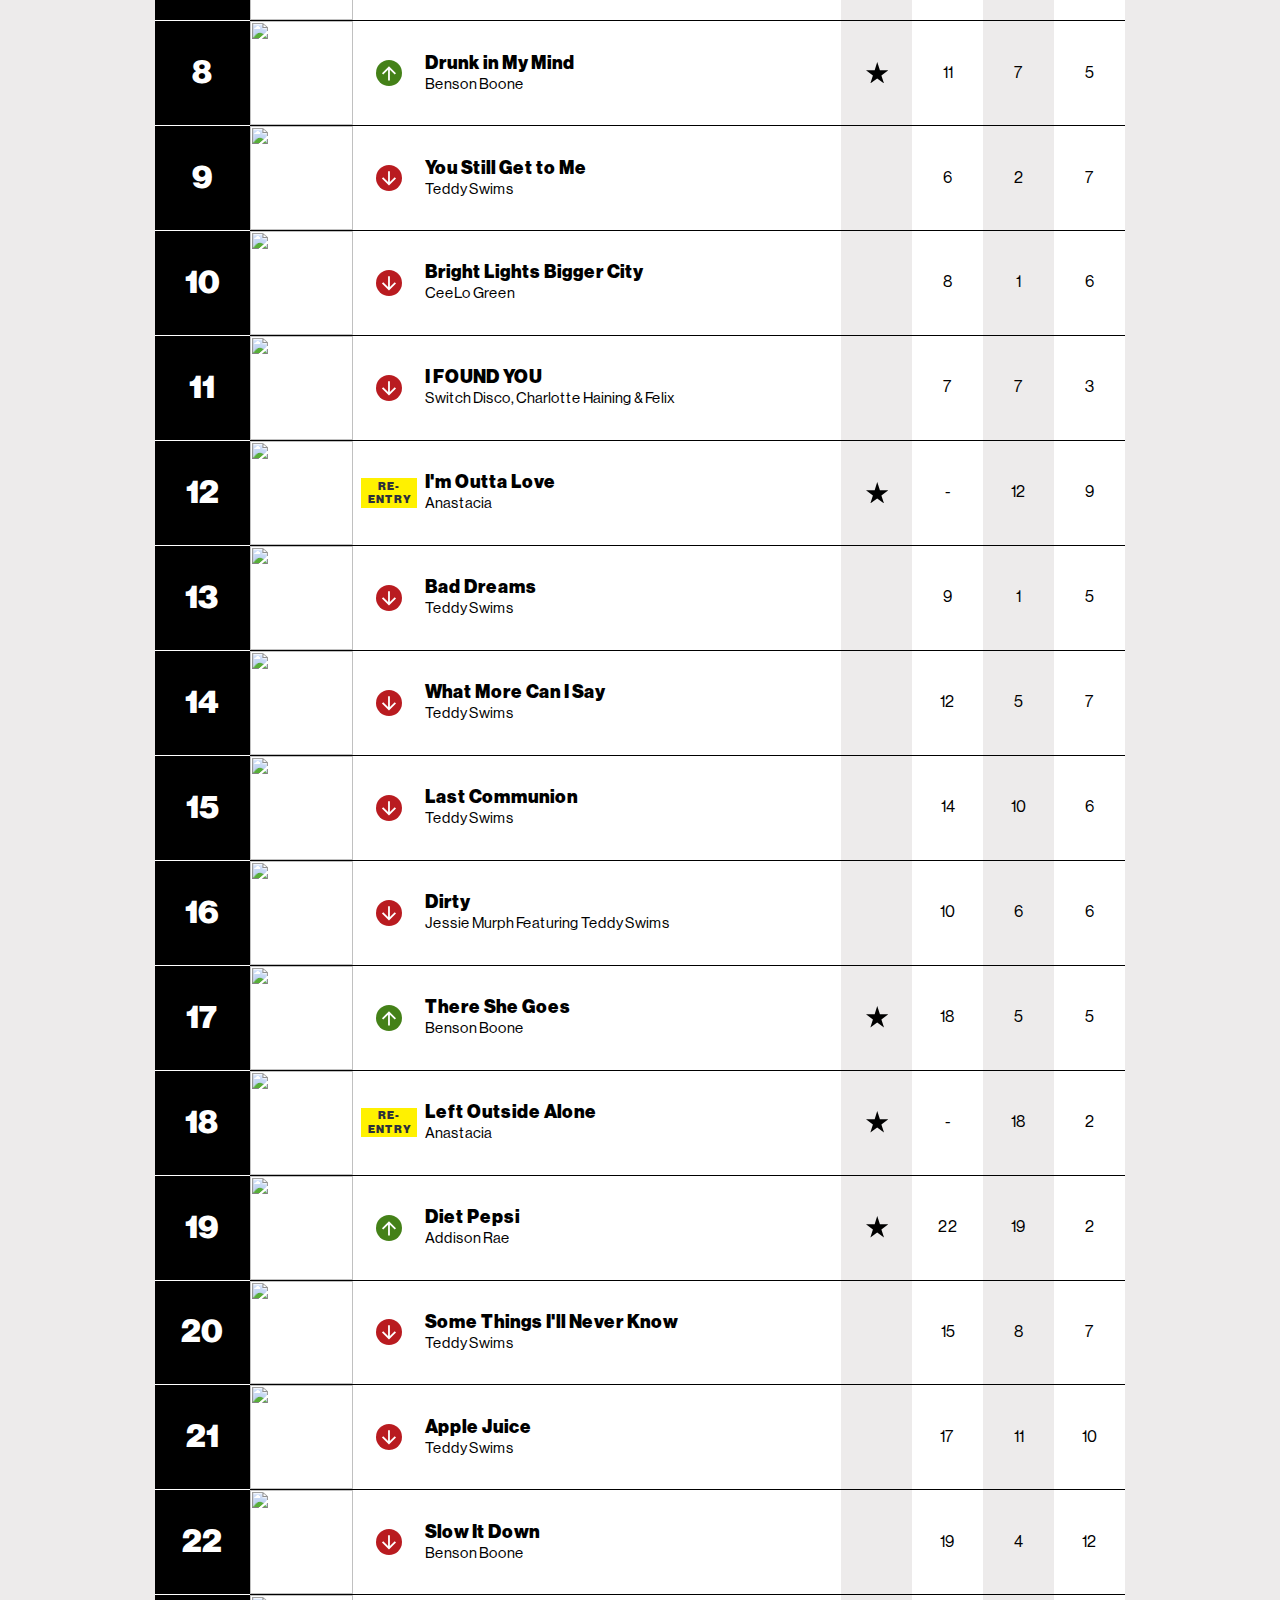
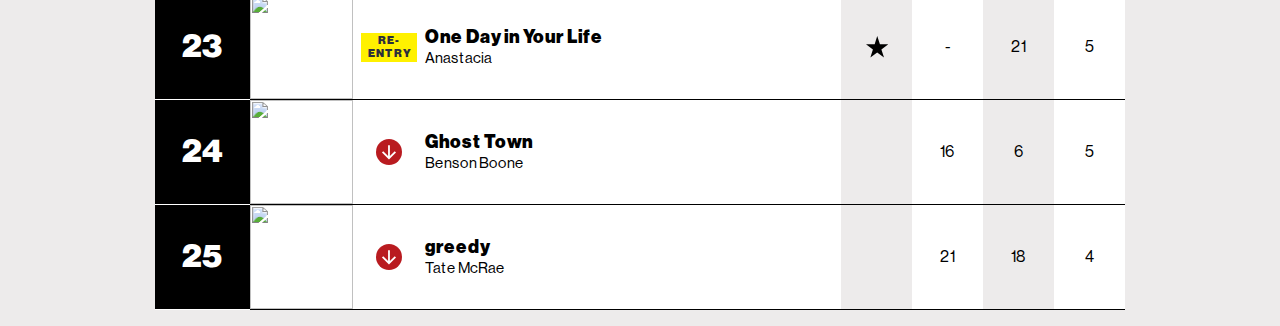
==== commit 4f9b2a11: "Week 12" ====
--- a/yellow.html
+++ b/yellow.html
@@ -1,6 +1,7 @@
 <html>
 <head>
     <title>Yellow Charts</title>
+    <link rel="icon" type="image/png" href="https://yellow-charts.github.io/favicon.png">
     <style>
         @font-face {
             font-family: neue-haas-grotesk-display;
@@ -700,7 +701,7 @@
                 { "name": "What Do You Want", "artist": "Benson Boone", "img": "https://i.scdn.co/image/ab67616d0000b273cc04ff3e70e146ba9abacf40" },
                 { "name": "Espresso", "artist": "Sabrina Carpenter", "img": "https://i.scdn.co/image/ab67616d0000b273659cd4673230913b3918e0d5" },
                 { "name": "WE PRAY", "artist": "Coldplay Featuring Little Simz, Burna Boy, Elyanna and Tini", "img": "https://i.scdn.co/image/ab67616d0000b2738009ae03e4e7d759a521c7e7" }
-            ]
+                ]
         }
         ,
         {
@@ -734,6 +735,40 @@
                 { name: "Not Like Us", artist: "Kendrick Lamar", img: "https://i.scdn.co/image/ab67616d0000b2731ea0c62b2339cbf493a999ad" },
                 { name: "Funeral", artist: "Teddy Swims", img: "https://i.scdn.co/image/ab67616d00001e0257e4be14bc56b19ef784890d" }
 
+                ]
+        }
+        ,
+        {
+
+            week: 12,
+            date: "Week of October 18, 2024",
+            songs: [
+                { name: "Not That Kind", artist: "Anastacia", img: "https://encrypted-tbn0.gstatic.com/images?q=tbn:ANd9GcRNy6RhGiL3F_CAZUvHr84hDOs77MT_DqPF1Q&s" },
+                { name: "Dancing In The Flames", artist: "The Weeknd", img: "https://i.scdn.co/image/ab67616d0000b273f0e9b93cadbeb4d0227a59eb" } ,
+                { name: "Face Myself", artist: "Elley Duhé Featuring Teddy Swims", img: "https://i.scdn.co/image/ab67616d0000b27350d399f799bed79de421b345" },
+                { name: "Lose Control", artist: "Teddy Swims", img: "https://charts-static.billboard.com/img/2023/07/teddyswims-vot-losecontrol-4kx-344x344.jpg" },
+                { name: "Die With A Smile", artist: "Lady Gaga & Bruno Mars", img: "https://i.scdn.co/image/ab67616d0000b27382ea2e9e1858aa012c57cd45" },
+                { name: "Paid My Dues", "artist": "Anastacia", "img": "https://i.scdn.co/image/ab67616d0000b273dabd8186f78a67db0dacdcf1" },
+                { name: "dose", artist: "Teddy Swims", img: "https://i.scdn.co/image/ab67616d0000b27395418aedda778c6855e978f1" },
+                { name: "Drunk in My Mind", artist: "Benson Boone", img: "https://i.scdn.co/image/ab67616d0000b273cc04ff3e70e146ba9abacf40" },
+                { name: "You Still Get to Me", artist: "Teddy Swims", img: "https://i.scdn.co/image/ab67616d0000b2731a0323cc23419360a34a3ace" },
+                { name: "Bright Lights Bigger City", artist: "CeeLo Green", img: "https://i.scdn.co/image/ab67616d0000b273731d4549d3586763ded1a5b9" },
+                { name: "I FOUND YOU", artist: "Switch Disco, Charlotte Haining & Felix", img: "https://i.scdn.co/image/ab67616d0000b2737d7371892e93378921cfd80e" },
+                { "name": "I'm Outta Love", "artist": "Anastacia", "img": "https://i.scdn.co/image/ab67616d0000b2735060a2346587df70f1e935bd" },
+                { name: "Bad Dreams", artist: "Teddy Swims", img: "https://i.scdn.co/image/ab67616d0000b273de4b0388cb6e5267132a07bc" },
+                { name: "What More Can I Say", artist: "Teddy Swims", img: "https://is1-ssl.mzstatic.com/image/thumb/Music126/v4/6b/c9/b1/6bc9b115-7b51-4538-ab8b-63dae6df38f1/054391443892.jpg/600x600bf-60.jpg" },
+                { name: "Last Communion", artist: "Teddy Swims", img: "https://i.scdn.co/image/ab67616d0000b2731a0323cc23419360a34a3ace" },
+                { name: "Dirty", artist: "Jessie Murph Featuring Teddy Swims", img: "https://i.scdn.co/image/ab67616d0000b273e094cf8d2eb370fb04f025c3" },
+                { name: "There She Goes", artist: "Benson Boone", img: "https://i.scdn.co/image/ab67616d0000b273cc04ff3e70e146ba9abacf40" },
+                { "name": "Left Outside Alone", "artist": "Anastacia", "img": "https://i.scdn.co/image/ab67616d0000b273ed08336b52526fac0651c1c8" },
+                { name: "Diet Pepsi", artist: "Addison Rae", img: "https://i.scdn.co/image/ab67616d0000b2734e5a5862355a5e953549292b" },
+                { name: "Some Things I'll Never Know", artist: "Teddy Swims", img: "https://i.scdn.co/image/ab67616d0000b2731a0323cc23419360a34a3ace" },
+                { name: "Apple Juice", artist: "Teddy Swims", img: "https://i.scdn.co/image/ab67616d0000b273986e4bc7e3c0ad7eb8d64225" } ,
+                { name: "Slow It Down", artist: "Benson Boone", img: "https://i.scdn.co/image/ab67616d0000b273f824b0f45489f0f3388d5398" },
+                { "name": "One Day in Your Life", "artist": "Anastacia", "img": "https://i.scdn.co/image/ab67616d0000b27321e98eb99567a82a4fd05d7d" },
+                { name: "Ghost Town", artist: "Benson Boone", img: "https://i.scdn.co/image/ab67616d0000b273351638732d4bd958ae567ebc" },
+                { name: "greedy", artist: "Tate McRae", img: "https://i.scdn.co/image/ab67616d0000b27322fd802bc61db666c7c81aa8" }
+
 
                 
                 
